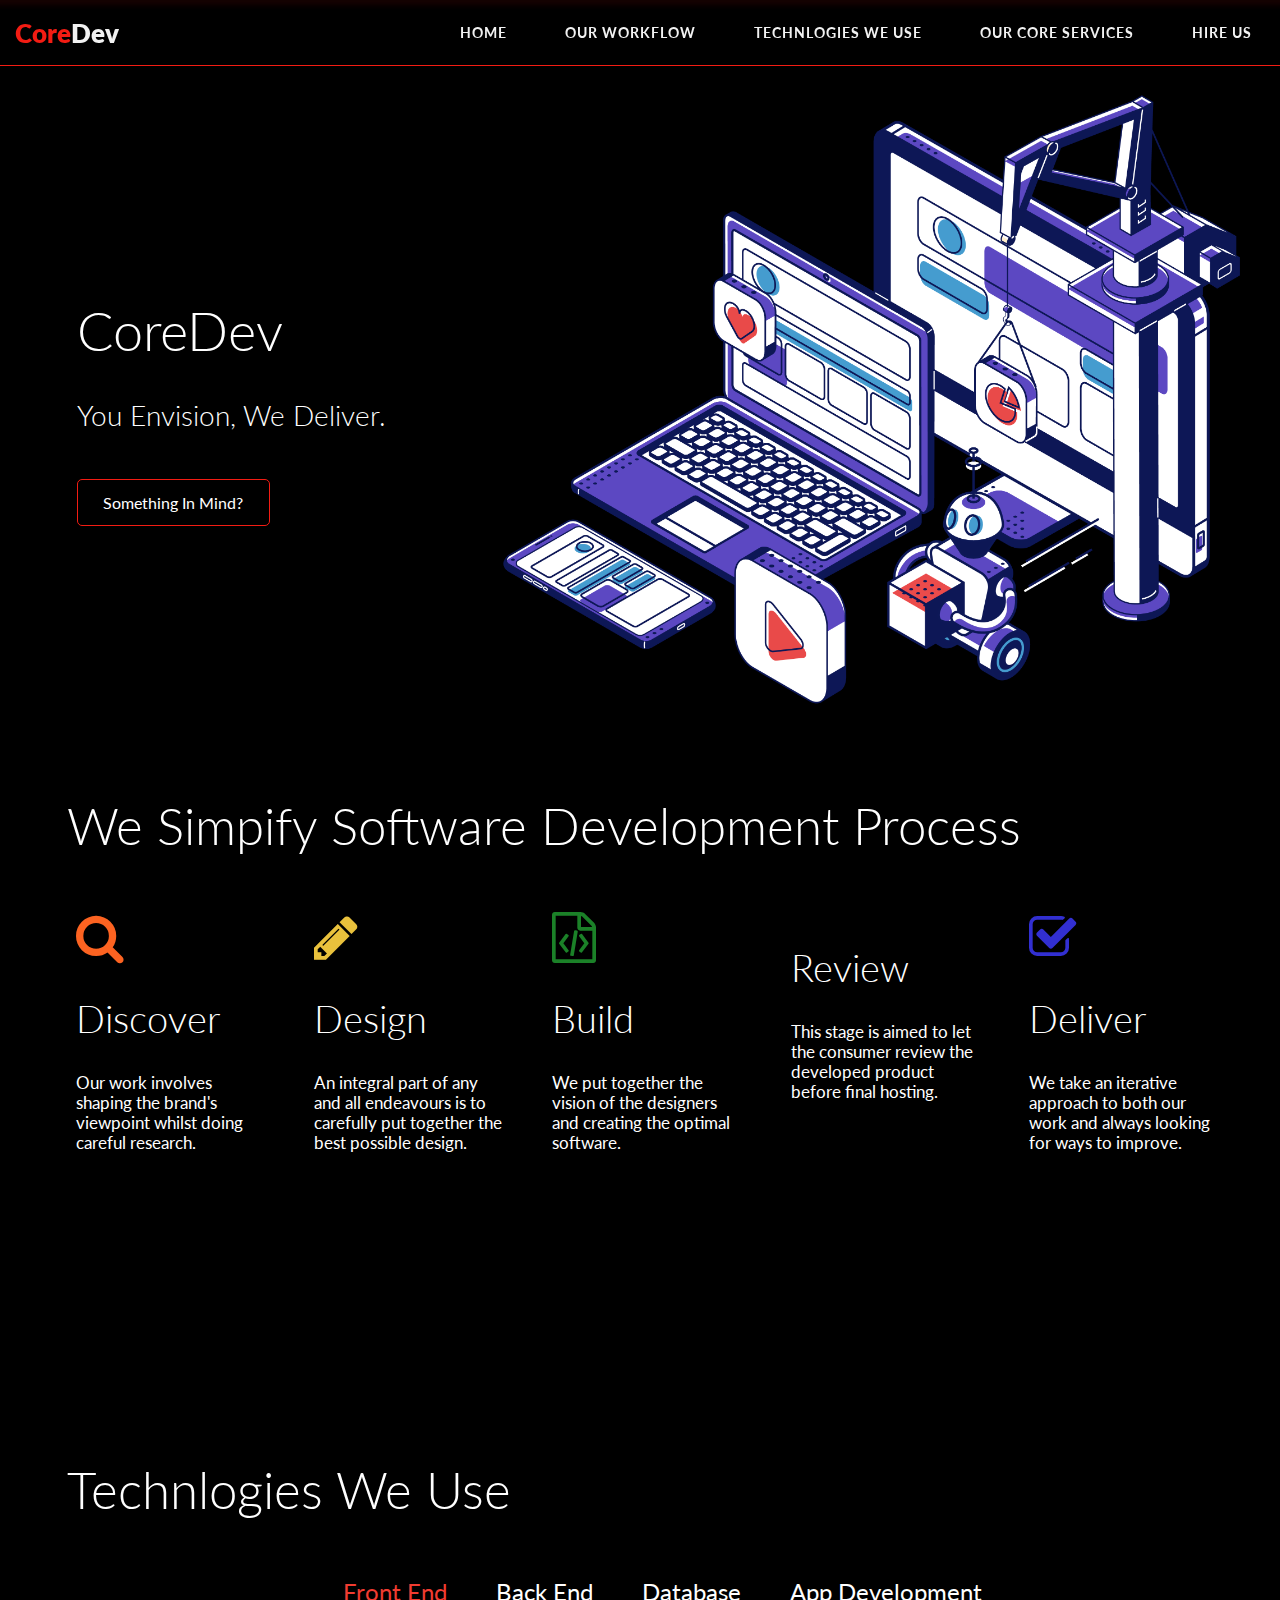
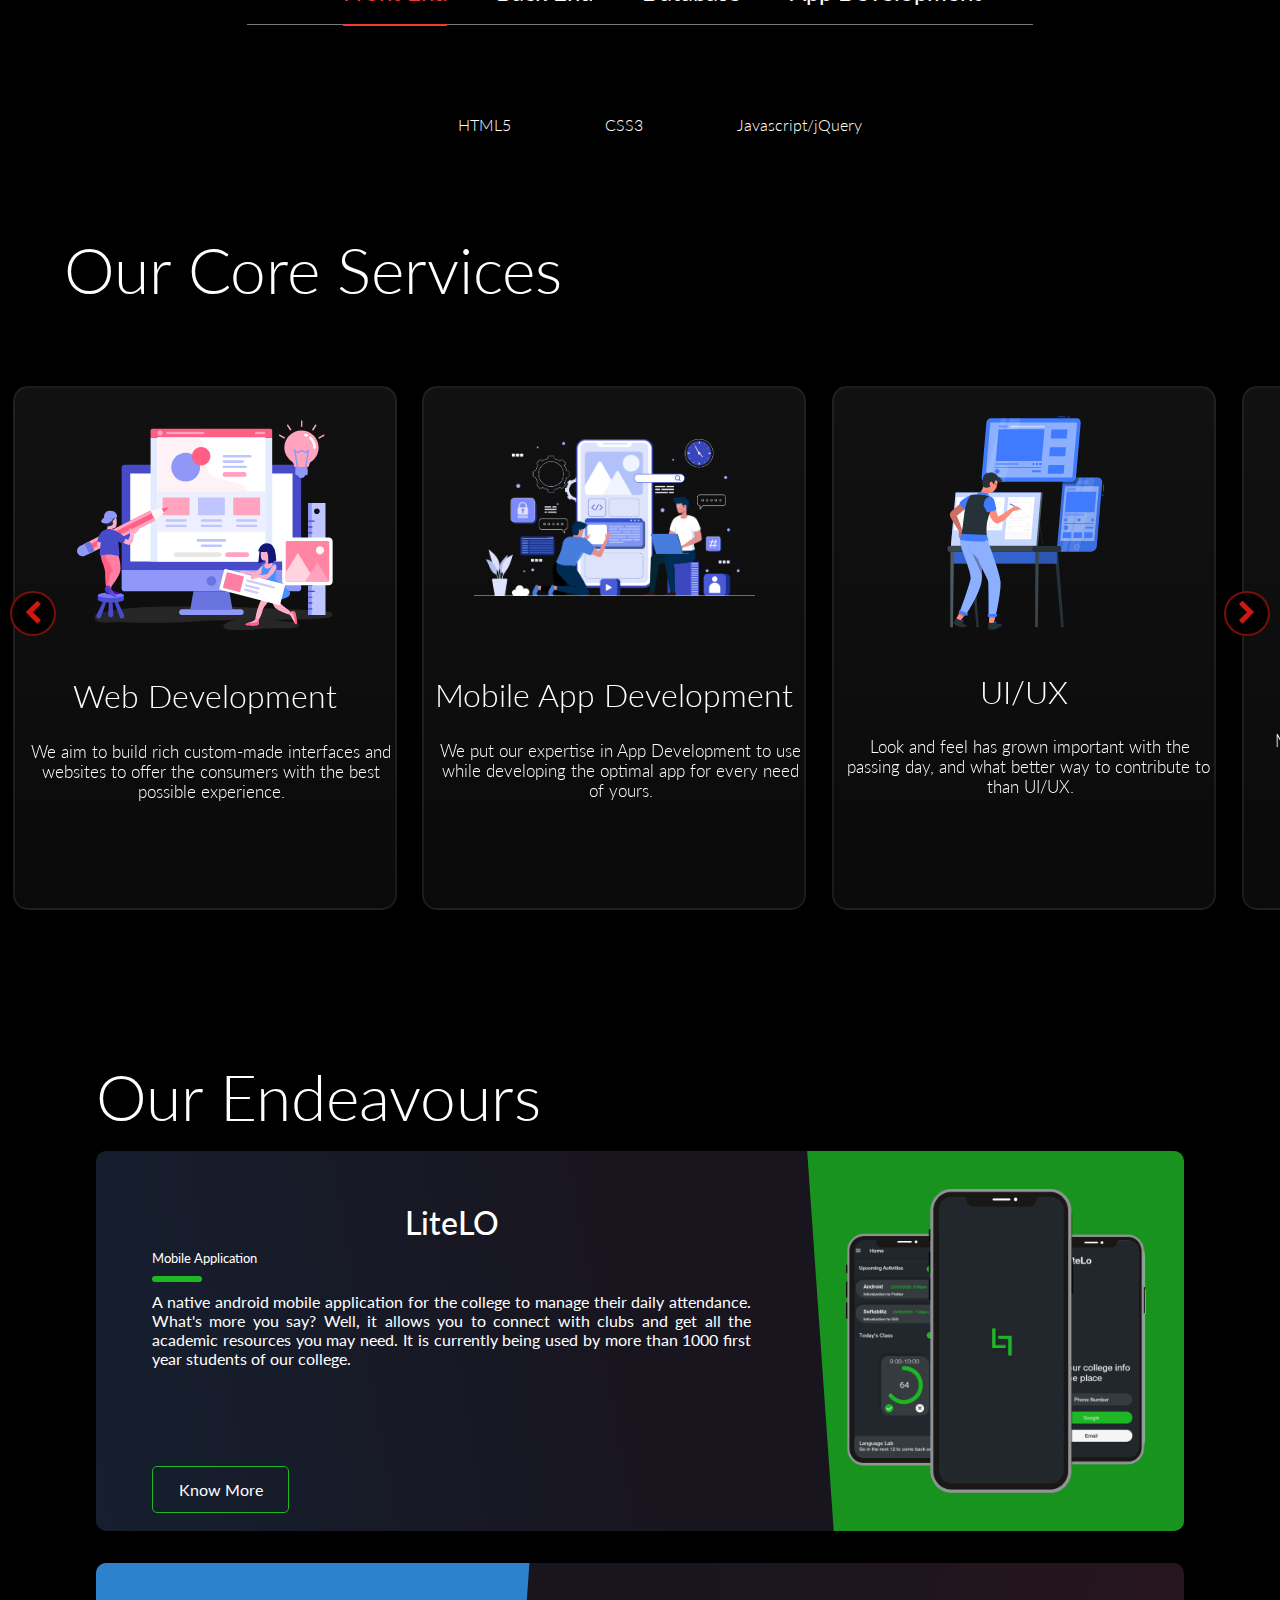
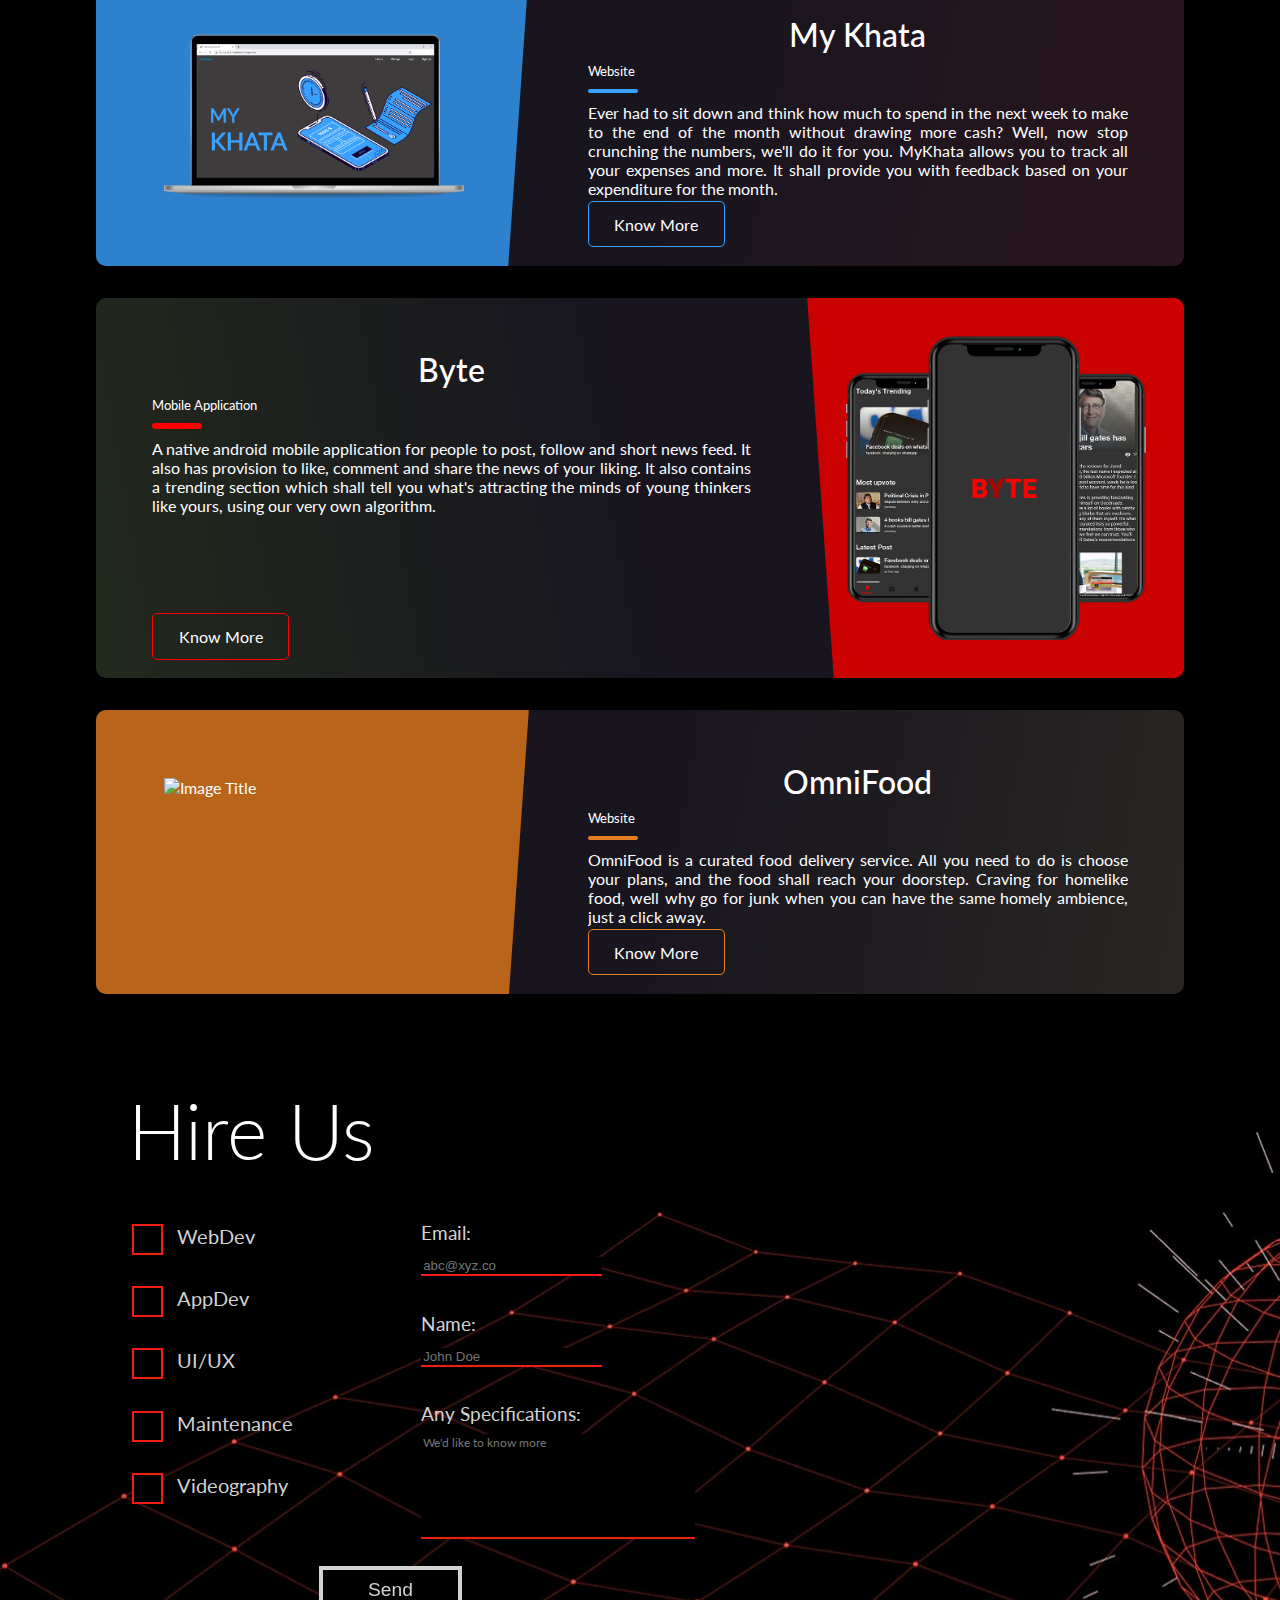
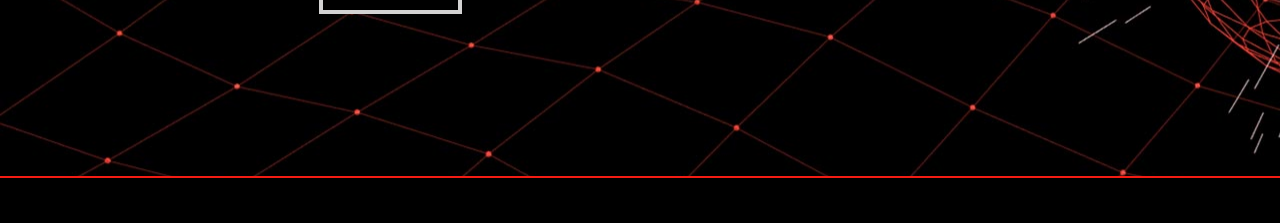
==== views/index.html @ 120b5bc4 "Additional changes" ====
<!DOCTYPE html>
<html>
        <head>
            <meta name="viewport" content="width=device-width, initial-scale=1">
            <link rel="stylesheet" type="text/css" href="style.css">
            <link href="https://fonts.googleapis.com/css2?family=Lato:ital,wght@0,100;0,300;0,400;0,600;1,300&display=swap" rel="stylesheet">
            <link rel="stylesheet" type="text/css" href="https://cdnjs.cloudflare.com/ajax/libs/fontawesome/4.7.0/css/font-awesome.min.css">
            <link rel="stylesheet" href="http://code.ionicframework.com/ionicons/2.0.1/css/ionicons.min.css">
            <script src="https://use.fontawesome.com/65a05ff4b6.js"></script>
            <script src="https://ajax.googleapis.com/ajax/libs/jquery/2.2.4/jquery.min.js"></script>
            <script src="https://cdnjs.cloudflare.com/ajax/libs/waypoints/2.0.5/waypoints.min.js"></script>
            <link rel="stylesheet" type="text/css" href="https://cdnjs.cloudflare.com/ajax/libs/font-awesome/4.7.0/css/font-awesome.min.css">
            <script src='https://kit.fontawesome.com/a076d05399.js'></script>

            <link href="css/custom.css" rel="stylesheet">

            <!-- Font Awesome -->
            <link href="https://maxcdn.bootstrapcdn.com/font-awesome/4.7.0/css/font-awesome.min.css" rel="stylesheet">
            

            <title>
                COREDEV
            </title>
            <script>
                $(document).ready(function(){
                    $("#back").hide();
                    $("#data").hide();
                    $("#app").hide();
                });
            </script>
        </head>
    <!--1. Technologies-Shinjon
        2. We Simplify..-Akash
        3. Offer-Akshat
        4. Navbar-Akshat & Shinjon
    -->
    <body>
            </style>
            </head>
            <body>
        




            <link rel="stylesheet" type="text/css" href="n.css">
            <style type="text/css">
                .site-navbar ul li a{
                    color: #f2f2f2;
                    /*background: #FFF;*/
                    padding: 12px 17px;
                    margin: 12px;
                    /*font-family: 'OpenSansBold', sans-serif;*/
                    /* border: 3px solid #31302B; */
                    font-size: 14px;
                    font-weight: bold;
                    letter-spacing: 1px;
                    text-transform: uppercase;
                    /* border-radius: 2px; */
                    display: inline-block;
                    text-align: center;
                    cursor: pointer;
                    /* box-shadow: inset 0 0 0 0 #31302B; */
                    -webkit-transition: all ease 0.8s;
                    -moz-transition: all ease 0.8s;
                    transition: all ease 0.8s;
                }
                /*.site-navbar ul li a:hover {
                    box-shadow: inset 208px 0 0 0 #F31C13;
                    color: black;
                }
                .site-navbar ul li a:active {
                    background: #F31C13;
                    color: black;
                }*/

                a.left
                {
                    position: relative;
                }

                a.left:before {
                  content: "";
                  position: absolute;
                  width: 0;
                  height: 3px;
                  bottom: 0;
                  left: 0;
                  background-color: #F31C13;
                  visibility: hidden;
                  transition: all 0.5s ease-in-out;
                }


                a.left:hover:before {
                  visibility: visible;
                  width: 100%;
                }
                @media screen and (max-width: 900px) {
                    .site-navbar ul li:hover {
                    background-color: #F31C13 !important;
                  }
                        }
            </style>    




            <header class="header-area">
              <!-- site-navbar start -->
              <div class="navbar-area">
                <div class="container2">
                  <nav class="site-navbar">
                    <!-- site logo -->
                    <a href="#home" class="site-logo"><span style="color: #F31C13;">Core</span><span style="color: #f2f2f2;">Dev</span></a>

                    <!-- site menu/nav -->
                    <ul>
                      <li><a href="#header" class="left" >Home</a></li>
                      <li><a href="#SDP" class="left">Our Workflow</a></li>
                      <li><a href="#tech" class="left">Technlogies We Use</a></li>
                      <li><a href="#services" class="left">Our Core Services</a></li>
                      <li><a href="#hireus" class="left" style="margin-right: 2vw;">Hire Us</a></li>
                    </ul>

                    <!-- nav-toggler for mobile version only -->
                    <button class="nav-toggler" >
                      <span></span>
                    </button>
                  </nav>
                </div>
              </div><!-- navbar-area end -->

              
            </header>
            <script type="text/javascript">
                // define all UI variable
                const navToggler = document.querySelector('.nav-toggler');
                const navMenu = document.querySelector('.site-navbar ul');
                const navLinks = document.querySelectorAll('.site-navbar a');

                // load all event listners
                allEventListners();

                // functions of all event listners
                function allEventListners() {
                  // toggler icon click event
                  navToggler.addEventListener('click', togglerClick);
                  // nav links click event
                  navLinks.forEach( elem => elem.addEventListener('click', navLinkClick));
                }

                // togglerClick function
                function togglerClick() {
                  navToggler.classList.toggle('toggler-open');
                  navMenu.classList.toggle('open');
                }

                // navLinkClick function
                function navLinkClick() {
                  if(navMenu.classList.contains('open')) {
                    navToggler.click();
                  }
                }
            </script>















        <div class="header" style="padding-top:6.2vh;" id="header">
                <img src="LandingPage.png" style="padding: 2vw;">
                <div class="box">
                    <h1 style="text-align: left; margin-left: 6vw; ">CoreDev</h1>
                    <h2 style="text-align: left; margin-left: 6vw; ">You Envision, We Deliver.</h2><br><br>
                    <a href="#hireus" class="button">Something In Mind?</a>
                </div>
         </div>
         
         <style>
            .header h1{
                font-size: 4.2vw;
            }
            .header h2{
                font-size: 2.2vw;
            }
             @media screen and (max-width: 660px){
                 .header .button{
                     font-size: 90%;
                     font-weight: 300;
                 }
                 .header .box h1{
                    font-size: 10vw;
                    margin-top: 0vw;
                  }
                  .header .box h2{
                    font-size: 5vw;
                  }
             }
             @media screen and (max-width: 450px){
                 .header .button{
                     display:block;
                     width:20%;
                 }
             }
            .header .button{
                text-decoration: none;
                color:#fff;
                padding:1vw 2vw;
                border:1px solid #F31C13;
                border-radius: 5px;
                margin:5vw 1vw 0vw 6vw ;
                background: linear-gradient(to right, #F31C13, #F31C13);
                background-repeat: no-repeat;
                background-size: 0 100%;
                transition: background-size 1s 0s;
             }
            .button:hover{
                background-size: 100% 100%;
            }
            .header{
                margin-bottom: 10vh;
                /*height: 100vh;    */
            }
            .header img{
                height:auto;
                width:60%;
                float:right;
            }
            .header h2{
                color:white;
                font-weight: 300;
                /*font-size:200%;*/
            }
            .box{
                padding-top: 16%;
            }
        </style>
        <div class="SDP" id="SDP" style="margin-top: 22vw;height:70vh">
            <h1 style="padding-bottom: 2.5vh;text-align:left;margin-left: 5.2vw; font-size: 4vw;"> We Simpify Software Development Process</h1>

            <div class="row">
                <div class="column">
                    <i class="fa fa-search" style="color:#fc6321/*#e9c13c*/;"></i>
                    <h2 style="text-align:left;font-weight: 300;">Discover </h2>
                    
                    <p>Our work involves shaping the brand's viewpoint whilst doing careful research.</p> 
                </div>
                <div class="column">
                    <i class="fa fa-pencil" aria-hidden="true" style="color:#e9c13c/*#ec3030*/;"></i>
                    <h2 style="text-align:left;font-weight: 300;">Design </h2>
                    
                    <p>An integral part of any and all endeavours is to carefully put together the best possible design.</p>
                </div>
                <div class="column">
                    <i class="fa fa-file-code-o" aria-hidden="true" style="color:#1b8128/*#1b8128*/;"></i>
                    <h2 style="text-align:left;font-weight: 300;">Build</h2>
                    <p>We put together the vision of the designers and creating the optimal software.</p> 
                </div>
                <div class="column">
                    <i class="fas fa-tools" aria-hidden="true" style="color:#ec3030/*#a9a9a9*/;"></i>
                    <h2 style="text-align:left;font-weight: 300;">Review </h2>
                    
                    <p>This stage is aimed to let the consumer review the developed product before final hosting. </p>
                </div>
                <div class="column">
                    <i class="fa fa-check-square-o" aria-hidden="true" style="color:#322fd1/*#322fd1*/;"></i>
                    <h2 style="text-align:left;font-weight: 300;">Deliver</h2>
                    <p>We take an iterative approach to both our work and always looking for ways to improve.</p>
                </div>
            </div>
        </div>
        
        <div class="tech" id="tech">
            <h1 style="padding-bottom: 2.5vh;text-align:left;margin-left: 5.2vw; font-size: 4vw;"> Technlogies We Use</h1>
            <center>
            <div class="nav-second" id="nav-second">
                <a href="javascript:void(0)" class="btn active" id="btn1">Front End</a>
                <a href="javascript:void(0)" class="btn" id="btn2">Back End</a>
                <a href="javascript:void(0)" class="btn" id="btn3">Database</a>
                <a href="javascript:void(0)" class="btn" id="btn4">App Development</a></center></div>
                <script>
                    var header = document.getElementById("nav-second");
                    /*console.log(header);*/
                    var btns = header.getElementsByClassName("btn");
                    for (var i = 0; i < btns.length; i++) {
                    btns[i].addEventListener("click", function() {
                    var current = document.getElementsByClassName("active");console.log(current);
                    current[0].className = current[0].className.replace(" active", "");
                    this.className += " active";
                    });
                    }
            </script>
            <div class="icons" id="front">
                <center>
                    <ul>
                        <li><i class="ion-social-html5"></i><span>HTML5</span></li>
                        <li><i class="ion-social-css3"></i><span>CSS3</span></li>
                        <li><i class="ion-social-javascript"></i><span>Javascript/jQuery</span></li>
                    </ul>
                
                </center>
            </div>
            <div class="icons" id="back">
                <center>
                    <ul>
                        <li><i class="ion-social-nodejs"></i><span>NodeJS</span></li>
                        <li><img src="expressjs.svg"><span>ExpressJS</span></li>
                        <li><svg xmlns="http://www.w3.org/2000/svg" xmlns:xlink="http://www.w3.org/1999/xlink" width="60px" height="29px" viewBox="0 0 60 29" version="1.1" _ngcontent-c3="" class="svg-convert" src="https://d1i2cp4a5c819e.cloudfront.net/wp-content/uploads/2020/02/ic-technology-php2x.svg" alt="ic-technology-php2x">
                            <!-- Generator: Sketch 61.2 (89653) - https://sketch.com -->
                            
                            <desc>Created with Sketch.</desc>
                            <g id="Page-1" stroke="none" stroke-width="1" fill="none" fill-rule="evenodd">
                                <g id="ic-technology-php" fill="rgb(211, 210, 210)" fill-rule="nonzero">
                                    <path d="M15.0707888,5.86738459 C19.6204058,6.1468901 21.8953764,8.38197799 21.8953764,12.2940989 C21.8953764,19 16.4927265,22.9118022 11.6583327,22.6322967 L6.5404596,22.6322967 L5.40297426,28.5 L0,28.5 L4.54994135,5.86738459 L15.0707888,5.86738459 Z M12.7961424,10.0586923 L9.09955835,10.0586923 L7.67794494,18.4413077 L11.0900766,18.4413077 C13.6491753,18.1618022 15.924146,17.3236044 16.2082741,12.5732857 C16.2082741,10.8968901 14.7866607,10.0586923 12.7961424,10.0586923 L12.7961424,10.0586923 Z M20.8383292,22.6322967 L25.3879462,0 L30.7909204,0 L29.6534351,5.86738459 L34.7716326,5.86738459 C39.3215739,6.1468901 41.0276398,8.38197799 40.4590593,11.1763956 L38.468541,22.6322967 L32.7814387,22.6322967 L34.7719569,12.2940989 C35.056085,10.8968901 35.056085,10.0586923 33.0658911,10.0586923 L28.8004022,10.0586923 L26.2413034,22.6322967 L20.8383292,22.6322967 L20.8383292,22.6322967 Z M53.175088,5.86738459 C57.7250293,6.1468901 60,8.38197799 60,12.2940989 C60,19 54.5970257,22.9118022 49.7629563,22.6322967 L44.6444345,22.6322967 L43.5069491,28.5 L38.1042992,28.5 L42.6539162,5.86738459 L53.175088,5.86738459 Z M50.9004417,10.0586923 L47.2035332,10.0586923 L45.7819198,18.4413077 L49.1943758,18.4413077 C51.7534746,18.1618022 54.0284452,17.3236044 54.3125733,12.5732857 C54.3125733,10.8968901 52.8909599,10.0586923 50.9004417,10.0586923 L50.9004417,10.0586923 Z" id="Shape-Copy"></path>
                                </g>
                            </g>
                        </svg><span>PHP</span></li>
                        <li></li>
                    </ul>
                </center>
            </div>
            <div class="icons" id="data">
                <center>
                    <ul>
                        <li><svg xmlns="http://www.w3.org/2000/svg" xmlns:xlink="http://www.w3.org/1999/xlink" width="18px" height="40px" viewBox="0 0 18 40" version="1.1" _ngcontent-c3="" class="svg-convert" src="https://d1i2cp4a5c819e.cloudfront.net/wp-content/uploads/2020/02/ic-technology-mango-db.svg" alt="ic-technology-mango-db">
                            <!-- Generator: Sketch 51.3 (57544) - http://www.bohemiancoding.com/sketch -->
                            
                            <desc>Created with Sketch.</desc>
                            <defs></defs>
                            <g id="Page-1" stroke="none" stroke-width="1" fill="none" fill-rule="evenodd">
                                <g id="ic-technology-mango-db" fill="rgb(211, 210, 210)" fill-rule="nonzero">
                                    <path d="M17.9245337,17.7397594 C17.7998862,16.1281857 17.4205536,14.5741442 16.8929917,13.0517285 C15.8001366,9.65228362 14.0463131,6.64378838 11.575935,4.05517705 C10.9513502,3.4004542 10.2566932,2.80057196 9.82110085,1.98570107 C9.54552889,1.47026663 9.28309544,0.947766843 9.01459806,0.428295063 L8.84447111,0 C8.81583588,0.0982420725 8.79764409,0.1332324 8.79663344,0.168559172 C8.77473591,1.01539238 8.29433784,1.58970477 7.69603,2.12566238 C7.02327057,2.72890908 6.39700128,3.38363193 5.75051888,4.01581294 C5.08752912,4.88653377 4.42487624,5.75725461 3.76256024,6.62763899 C3.22623926,7.61174195 2.69059204,8.5958449 2.15494482,9.57994785 L1.08028154,12.4790983 L1.04794057,12.524182 C0.456370436,14.4647994 0.164627989,16.4599209 0.0211149611,18.4752292 C-0.0327866458,19.2325679 0.028526432,20.0010093 0.0713108324,20.7623854 C0.132287025,21.8507864 0.321616419,22.920683 0.60561051,23.9737573 C1.63715251,27.799815 3.73055617,30.9735049 6.5923946,33.6697788 C7.12433609,34.1707461 7.67008985,34.6262932 8.2252764,35.1030364 C8.32027799,34.7783666 8.39607712,34.4536967 8.48231969,34.1290268 C8.56856226,33.8057028 8.65581549,33.4840609 8.7140966,33.1597275 C8.6554786,33.4840609 8.58978602,33.8057028 8.52476721,34.1290268 L8.24650016,35.1030364 L8.49512132,35.9444865 L8.72555069,37.2512406 L8.83537522,38.6148541 C8.83436456,38.8917487 8.82324736,39.1693162 8.84009161,39.4458743 C8.84413423,39.5165279 8.9371145,39.5817983 8.9889948,39.6497603 L9.45254861,39.8122634 L9.93564177,40 L9.85276805,38.787787 L9.84906231,37.5940786 L10.0158204,35.7755909 L10.1367621,35.3795946 L10.4827431,34.7672639 C10.9099133,34.4240895 11.3684139,34.112541 11.7575161,33.7306754 C12.4616058,33.0396165 13.1640111,32.3398099 13.7939862,31.5831441 C14.6116062,30.6017327 15.3150221,29.5304904 15.8796415,28.3815291 C16.2576265,27.6130877 16.6133771,26.8291698 16.9078146,26.0260745 C17.1672161,25.3181933 17.3279103,24.5743124 17.5323995,23.8462444 C17.5505913,23.7937589 17.574847,23.7422828 17.5863011,23.688788 C18.0087549,21.7236101 18.0798377,19.7385819 17.9245337,17.7397594 Z M9.97438355,34.3517537 L9.70319109,33.7586004 L9.97438355,34.3517537 L10.3729186,34.6915636 L9.97438355,34.3517537 Z" id="Shape-Copy-10"></path>
                                </g>
                            </g>
                        </svg><span>MongoDB</span></li>
                        <li><svg xmlns="http://www.w3.org/2000/svg" xmlns:xlink="http://www.w3.org/1999/xlink" width="98px" height="51px" viewBox="0 0 98 51" version="1.1" _ngcontent-c3="" class="svg-convert" src="https://d1i2cp4a5c819e.cloudfront.net/wp-content/uploads/2020/02/ic-technology-my-sql2x.svg" alt="ic-technology-my-sql2x">
                            <!-- Generator: Sketch 61.2 (89653) - https://sketch.com -->
                            
                            <desc>Created with Sketch.</desc>
                            <g id="Page-1" stroke="none" stroke-width="1" fill="none" fill-rule="evenodd">
                                <g id="ic-technology-my-sql" fill="rgb(211,210,210)" fill-rule="nonzero">
                                    <path d="M40.4391196,35.6840096 C40.4640652,35.6840096 40.4391196,47.0858356 40.4391196,47.1357269 C40.4640652,49.95514 36.9517174,50.5488465 35.3441087,50.5981835 L25.154087,50.5981835 L25.154087,48.4218139 L25.4500549,48.4224981 C27.1231115,48.4262838 35.3222063,48.4437163 35.3441087,48.4218139 C37.4218043,48.2239117 37.1745652,47.1850639 37.1745652,46.8385965 L37.1745652,45.9976509 L30.3233804,45.9976509 C27.1325543,45.9483139 25.1041957,44.5629987 25.0798043,42.95539 C25.0798043,42.8073791 25.154087,35.7826835 25.0798043,35.7084009 L28.2950217,35.7084009 L28.2950217,42.7330965 C28.2706304,43.1289009 28.4186413,44.0191835 30.1997609,44.0435748 C31.0900435,44.0685204 37.1496196,44.0435748 37.1989565,44.0435748 L37.1989565,35.6840096 L40.4391196,35.6840096 Z M70.416587,31.2314878 C70.713163,31.2314878 70.9853478,31.2314878 71.3068696,31.2813791 C74.002663,31.6522378 75.3879783,32.8396509 75.3879783,34.7937269 L75.3879783,42.4609117 C75.3879783,44.0435748 74.7942717,44.8845204 73.4582935,45.42889 L76.6491196,48.2981943 L72.8895326,48.2981943 L70.3173587,45.9976509 L67.7202391,46.1462161 L64.2827283,46.1462161 C63.6890217,46.1462161 63.0703696,46.0719335 62.3779891,45.8740313 C60.3252391,45.3302161 59.3357283,44.2414769 59.3357283,42.4609117 L59.3357283,34.7937269 C59.3357283,32.8396509 60.6960978,31.6522378 63.416837,31.2813791 C63.6890217,31.2314878 64.0105435,31.2314878 64.2827283,31.2314878 L70.416587,31.2314878 Z M20.8750761,31.2070965 C21.8326504,31.5107559 22.3269113,32.0571975 22.3788737,33.1588403 L22.3834565,33.3590748 L22.3834565,46.0968791 L19.1682391,46.0968791 L19.1682391,33.3341291 L14.1719022,44.4643248 C13.57875,45.7997487 12.7871413,46.2698356 11.2039239,46.2698356 C9.6932001,46.2698356 8.90325101,45.8415126 8.318188,44.6411015 L8.23594565,44.4643248 L3.24016304,33.3341291 L3.24016304,46.0968791 L-1.42096962e-12,46.0968791 L-1.42096962e-12,33.3590748 C-1.42096962e-12,32.1223248 0.494478261,31.5286182 1.53332609,31.2070965 C3.90026196,30.4659889 5.5507938,31.064966 6.30615733,32.6029349 L6.38109783,32.7653682 L11.1301957,43.7226074 L16.0273043,32.7653682 C16.7690217,31.1078682 18.4265217,30.4404335 20.8750761,31.2070965 Z M57.4065978,31.1821509 L57.4065978,33.3341291 L48.1811413,33.3341291 C48.081913,33.3341291 47.9582935,33.3590748 47.8596196,33.3590748 C46.7215435,33.4577487 46.3756304,33.6556509 46.2270652,34.32364 C46.2104348,34.3894226 46.2048913,34.4443646 46.2030435,34.5030844 L46.2021196,34.5958248 L46.2021196,36.0548682 C46.2021196,36.1535422 46.2021196,36.2527704 46.2270652,36.3514443 C46.3673768,37.1692306 46.9264999,37.5677108 48.0926332,37.6094624 L48.3047609,37.61314 L52.2123587,37.61314 C53.1769239,37.61314 54.1664348,37.7617052 54.9824348,38.0832269 C56.4119519,38.622053 57.197664,39.4494471 57.2764106,40.3132395 L57.2829783,40.4574987 L57.2829783,42.8317704 C57.2829783,43.9698465 56.5900435,44.8351835 55.2052826,45.4782269 C54.4484315,45.8344509 53.5110737,46.05058 52.5378839,46.0902436 L52.2123587,46.0968791 L42.9375652,46.0968791 L42.9375652,43.9449009 L51.8415,43.9449009 C51.9651196,43.9449009 52.0643478,43.9199552 52.1879674,43.9199552 C52.8060652,43.8706182 53.2761522,43.7226074 53.548337,43.4748139 C53.8296685,43.2584797 53.9781557,43.0043718 54.0108818,42.7949344 L54.0178696,42.7081509 L54.0178696,40.8283574 C54.0178696,40.6060639 53.943587,40.432553 53.7706304,40.2346509 C53.4491087,39.8637922 53.0283587,39.6908356 51.9900652,39.5916074 C51.890837,39.5672161 51.7672174,39.5672161 51.6435978,39.5672161 L48.3047609,39.5672161 C47.9832391,39.5672161 47.6861087,39.5422704 47.364587,39.5422704 C44.7109609,39.2555802 43.073665,38.0903497 42.9674604,36.6945369 L42.9619565,36.5493465 L42.9619565,34.669553 C42.9619565,33.0126074 43.8029022,32.0729878 45.7320326,31.4543356 C46.3064953,31.2937332 46.9230206,31.1967025 48.0578508,31.1836604 L48.3291522,31.1821509 L57.4065978,31.1821509 Z M80.6315543,31.1821509 L80.6315543,42.3372922 C80.6315543,43.429313 81.2926421,43.906226 83.0302299,43.9426318 L83.2530652,43.9449009 L91.7118587,43.9449009 L91.7118587,46.0968791 L83.3024022,46.0968791 C83.0058261,46.0968791 82.6843043,46.0719335 82.3877283,46.0469878 C79.1495306,45.8072408 77.5162926,44.6370446 77.4202821,42.5369047 L77.4157826,42.3372922 L77.4157826,31.1821509 L80.6315543,31.1821509 Z M94.3089783,43.9449009 L94.3089783,44.3157596 L93.6659348,44.3157596 L93.6659348,46.0968791 L93.1958478,46.0968791 L93.1958478,44.3157596 L92.5528043,44.3157596 L92.5528043,43.9449009 L94.3089783,43.9449009 Z M95.4465,43.9449009 L96.0158152,45.42889 L96.5845761,43.9449009 L97.2276196,43.9449009 L97.2276196,46.0968791 L96.8068696,46.0968791 L96.8068696,44.4643248 L96.7824783,44.4643248 L96.1638261,46.0968791 L95.8423043,46.0968791 L95.2242065,44.4643248 L95.2242065,46.0968791 L94.7790652,46.0968791 L94.7790652,43.9449009 L95.4465,43.9449009 Z M70.0701196,33.3834661 L65.1730109,33.3834661 C63.7383587,33.3834661 62.8231304,34.0021182 62.8231304,34.9666835 L62.8231304,42.2630096 C62.8231304,42.3866291 62.8480761,42.4858574 62.8724674,42.6094769 C63.0703696,43.4997596 63.9113152,43.9942378 65.1730109,43.9942378 L68.1160435,43.9942378 L65.42025,41.5706291 L69.179837,41.5706291 L71.529163,43.6727161 C71.949913,43.4504226 72.2464891,43.1039552 72.3457174,42.6588139 C72.3701087,42.5351943 72.3701087,42.4359661 72.3701087,42.3372922 L72.3701087,34.9666835 C72.3701087,34.8924009 72.3701087,34.7937269 72.3457174,34.6944987 C72.1478152,33.853553 71.3068696,33.3834661 70.0701196,33.3834661 Z M67.3000435,1.5517052 C67.6709022,1.77399868 68.0667065,2.24408564 68.4375652,2.39265086 C69.0562174,2.44198781 69.6743152,2.46637912 70.2929674,2.51627042 C71.4554348,2.7884552 72.5436196,3.01074868 73.4582935,3.5301726 C77.7373043,6.0280639 80.4829891,8.57584651 83.055163,12.7805748 C83.574587,13.6708574 83.8717174,14.6354226 84.291913,15.5999878 C84.9100109,17.03464 85.6029457,18.5186291 86.3202717,19.9039443 C86.6661848,20.5469878 86.8890326,21.2643139 87.3341739,21.8081291 C87.5320761,22.0559226 88.0265543,22.1296509 88.2987391,22.2532704 C89.1396848,22.6740204 90.10425,22.9955422 90.8958587,23.5149661 C92.3055652,24.4052487 93.6908804,25.4690422 94.9520217,26.5572269 C95.3758602,26.8964878 95.6547085,27.3990663 96.0060519,27.8160587 L96.1887717,28.0162704 L96.1887717,28.2391182 L95.0013587,28.5850313 C94.1360217,28.8078791 93.3688043,28.7585422 92.528413,28.9808356 C92.0333804,29.1050096 91.390337,29.3023574 90.8459674,29.37664 C90.8459674,29.4015856 90.870913,29.4015856 90.8958587,29.4259769 C91.2173804,30.3168139 92.9486087,31.0834769 93.7152717,31.6278465 C94.572663,32.2432958 95.3910721,32.9761299 96.0661567,33.7913087 L96.3123913,34.1007922 L97.054663,34.8430639 C97.1730717,35.0408552 97.2283291,35.2861874 97.3345333,35.4905067 L97.4255217,35.6346726 L97.4255217,35.6840096 C97.104,35.56039 96.9060978,35.2632596 96.6588587,35.0653574 C96.1144891,34.669553 95.5701196,34.2244117 95.0013587,33.8784987 C94.0861304,33.2847922 92.9979457,32.9632704 92.0089891,32.3695639 C91.4646196,32.0230965 90.9451957,31.6278465 90.4507174,31.2314878 C89.9806304,30.8855748 89.4612065,30.2175856 89.1396848,29.7231074 C88.9911196,29.4509226 88.9417826,29.1294009 88.7438804,28.9314987 C88.818163,28.4614117 89.3869239,28.4614117 89.7577826,28.3134009 C91.0688152,27.74464 92.57775,27.5711291 94.5562174,27.6204661 C94.5068804,27.1010422 93.2701304,26.4829443 92.8743261,26.2107596 C92.0583261,25.6419987 91.2417717,25.0239009 90.3764348,24.5288682 C89.9312935,24.2566835 89.1640761,24.03439 88.6945435,23.8364878 C88.0265543,23.564303 86.5425652,23.2921182 86.1467609,22.7726943 C85.4294348,21.8081291 84.9100109,20.6212704 84.4155326,19.4338574 C83.8961087,18.27139 83.2281196,17.03464 82.70925,15.8228356 C82.4614565,15.2291291 82.337837,14.7097052 82.0412609,14.1409443 C80.2108043,10.6535422 77.5643478,7.73490086 74.2997935,5.68215086 C73.236,4.98921607 72.048587,4.37111825 70.7381087,3.9753139 C70.1018758,3.78430148 69.3569002,3.8482438 68.6585286,3.76114493 L68.3139457,3.70312912 L67.8194674,3.70312912 C67.3743261,3.57950955 67.002913,3.10997694 66.6320543,2.86218347 C65.8653913,2.34275955 65.0987283,1.99684651 64.2078913,1.60104216 C63.8619783,1.4774226 62.94675,1.1309552 62.6252283,1.37819433 C62.4273261,1.45247694 62.3530435,1.52675955 62.2787609,1.72466173 C62.1058043,2.02123781 62.2787609,2.46637912 62.4023804,2.7385639 C62.7737935,3.5301726 63.2932174,4.00025955 63.76275,4.66769433 C64.1835,5.23700955 64.6779783,5.90444433 64.9995,6.57243347 C65.6430978,7.95719433 65.9147283,9.49107477 66.5084348,10.8758356 C66.7556739,11.3952596 67.0771957,11.9889661 67.423663,12.4341074 C67.6958478,12.8055204 68.1653804,13.1020965 68.3139457,13.5721835 C68.6354674,14.0666617 67.8688043,15.6992161 67.6958478,16.21864 C67.05225,18.2464443 67.2008152,21.0664117 67.9181413,22.8225856 C68.2152717,23.5149661 68.4874565,24.3309661 69.2785109,24.5288682 C69.3278478,24.4795313 69.3034565,24.5044769 69.4021304,24.4545856 C69.5506957,23.1191617 69.6249783,21.8081291 70.0701196,20.74489 C70.3666957,20.0769009 70.8861196,19.6068139 71.2569783,19.038053 C71.529163,19.2115639 71.529163,19.6567052 71.653337,19.9532813 C71.9743043,20.7199443 72.3207717,21.56089 72.7165761,22.327553 C73.5575217,23.9107704 74.47275,25.4440965 75.4866522,26.8294117 C75.8575109,27.32389 76.3525435,27.8682596 76.7976848,28.3134009 C76.93605,28.4517661 77.1063457,28.5425904 77.2449947,28.6874836 L77.3420543,28.8078791 L77.4157826,28.8078791 L77.4157826,28.8572161 C76.6491196,28.6099769 76.1790326,27.8433139 75.6102717,27.3981726 C74.47275,26.5572269 73.1373261,25.27114 72.3950543,24.0587813 C72.1640761,23.6138248 71.9333442,23.1686219 71.7099215,22.7161098 L71.3811522,22.0309769 L71.3811522,21.98164 C71.232587,22.1795422 71.2819239,22.3774443 71.2076413,22.6490748 C70.8861196,23.9107704 71.1333587,25.2955313 70.0207826,25.7656182 C68.7346957,26.2850422 67.8194674,24.9246726 67.423663,24.3065748 C66.1375761,22.2288791 65.8160543,18.7908139 66.6813913,15.9957922 C66.8792935,15.3776943 66.9042391,14.6354226 67.2507065,14.1409443 C67.2008152,13.695803 66.8299565,13.5721835 66.6320543,13.2999987 C66.285587,12.8299117 65.9890109,12.2855422 65.7168261,11.7666726 C65.1974022,10.7522161 64.8514891,9.54041173 64.4307391,8.42728129 C64.2577826,7.98213999 64.232837,7.56194433 64.0349348,7.14119433 C63.7383587,6.49815086 63.2189348,5.85510738 62.7981848,5.28634651 C62.2050326,4.46979216 60.5475326,2.88712912 61.2155217,1.27952042 C62.2543696,-1.29265349 65.890337,0.660868248 67.3000435,1.5517052 Z M69.3278478,6.12729216 C69.5506957,6.32519433 69.8472717,6.4488139 70.0207826,6.69605303 C70.1444022,6.86900955 70.1687935,7.04252042 70.2929674,7.19053129 C70.2929674,7.74731825 70.1726296,8.12359847 69.8959873,8.35533858 L69.7979348,8.42728129 L69.7236522,8.5015639 C69.5506957,8.10575955 69.3527935,7.7099552 69.179837,7.31415086 C68.9820457,7.03742042 68.7207483,6.80787607 68.522815,6.52447573 L68.3882283,6.30024868 L68.3139457,6.30024868 L68.3139457,6.25091173 C68.6354674,6.17662912 68.9325978,6.12729216 69.3278478,6.12729216 Z" id="Combined-Shape"></path>
                                </g>
                            </g>
                        </svg><span>MySQL</span></li>
                        <li><svg xmlns="http://www.w3.org/2000/svg" xmlns:xlink="http://www.w3.org/1999/xlink" width="37px" height="55px" viewBox="0 0 37 55" version="1.1" _ngcontent-c3="" class="svg-convert" src="https://d1i2cp4a5c819e.cloudfront.net/wp-content/uploads/2020/02/ic-technology-firebase2x.svg" alt="ic-technology-firebase2x">
                            <!-- Generator: Sketch 61.2 (89653) - https://sketch.com -->
                            
                            <desc>Created with Sketch.</desc>
                            <g id="Page-1" stroke="none" stroke-width="1" fill="none" fill-rule="evenodd">
                                <g id="ic-technology-firebase" fill="rgb(211,210,210)" fill-rule="nonzero">
                                    <path d="M29.8556491,15.3267359 C30.5038352,14.6772659 31.4353176,15.0519985 31.5822436,15.9578044 L31.5822436,15.9578044 L36.2827345,44.9067917 L19.8238839,54.0855301 C18.7891255,54.662393 17.529556,54.6621077 16.4953681,54.0846742 L16.4953681,54.0846742 L0.185440586,44.9695562 Z M19.0858007,10.5357379 L19.1741287,10.6821286 L23.7442406,19.38457 L18.962869,24.5837535 L0.635918564,42.8425189 L0.137226034,43.0450771 L-1.73194792e-12,43.183159 L14.6231314,15.2396877 L17.2565304,10.5965407 C17.6590612,9.82116723 18.6108512,9.84767944 19.0858007,10.5357379 Z M6.25676537,0.982445559 C6.4297957,-0.118072996 7.75883412,-0.36870308 8.28234716,0.614417319 L8.28234716,0.614417319 L14.578483,12.5218426 L0.407683996,39.4131526 L0.178736196,39.8596365 Z" id="Combined-Shape"></path>
                                </g>
                            </g>
                        </svg><span>FireBase</span></li>
                        <li><i class="fas fa-database"></i><span>SQL+</span></li>
                    </ul>
                </center>
            </div>
            <div class="icons" id="app">
                <center>
                    <ul>
                        <li><svg xmlns="http://www.w3.org/2000/svg" xmlns:xlink="http://www.w3.org/1999/xlink" width="44px" height="48px" viewBox="0 0 44 48" version="1.1" _ngcontent-c3="" class="svg-convert" src="https://d1i2cp4a5c819e.cloudfront.net/wp-content/uploads/2020/02/ic-technology-android2x.svg" alt="ic-technology-android2x">
                            <!-- Generator: Sketch 61.2 (89653) - https://sketch.com -->
                            
                            <desc>Created with Sketch.</desc>
                            <g id="Page-1" stroke="none" stroke-width="1" fill="none" fill-rule="evenodd">
                                <g id="ic-technology-android" fill="rgb(211,210,210)" fill-rule="nonzero">
                                    <path d="M35.5579238,13.7036238 C35.5677476,13.8168104 35.5720188,13.9321008 35.5720188,14.0482328 L35.5720188,14.0482328 L35.5720188,33.5207431 C35.5720188,35.6146949 33.8893809,37.3019745 31.8003388,37.3019745 L31.8003388,37.3019745 L31.651,37.301 L31.6517011,45.0041321 C31.6517011,46.6588021 30.2900437,48 28.6103957,48 C26.9309613,48 25.5693038,46.6588021 25.5693038,45.0041321 L25.569,37.301 L17.93,37.301 L17.9309097,45.0041321 C17.9309097,46.6588021 16.5692523,48 14.8896043,48 C13.2101699,48 11.8485124,46.6588021 11.8485124,45.0041321 L11.848,37.301 L11.6992341,37.3019745 C9.67568141,37.3019745 8.03332922,35.7186996 7.93265834,33.7158391 L7.92776769,33.5207431 L7.92776769,14.0482328 C7.92776769,13.9321008 7.93652364,13.8172312 7.94656095,13.7036238 L7.94656095,13.7036238 Z M3.04130542,15.4365567 C4.72073985,15.4365567 6.08239727,16.777965 6.08239727,18.432635 L6.08239727,31.2849925 C6.08239727,32.9396626 4.72073985,34.2810708 3.04130542,34.2810708 C1.36165742,34.2810708 0,32.9396626 0,31.2852029 L0,18.4328454 C-0.000213559821,16.7781754 1.36144386,15.4365567 3.04130542,15.4365567 Z M40.4589081,15.4365567 C42.1383426,15.4365567 43.5,16.777965 43.5,18.432635 L43.5,31.2849925 C43.5,32.9396626 42.1383426,34.2810708 40.4589081,34.2810708 C38.7792602,34.2810708 37.4176027,32.9396626 37.4176027,31.2852029 L37.4176027,18.4328454 C37.4176027,16.7781754 38.7792602,15.4365567 40.4589081,15.4365567 Z M34.5672226,0.0423334364 C34.7204378,0.129478841 34.7729316,0.322482595 34.6844707,0.473419387 L32.1083311,4.86815089 C34.1651953,6.89640542 35.4233101,9.53479075 35.464171,12.4244892 L8.03540184,12.4244892 C8.07625612,9.53505804 9.33406752,6.89700545 11.3903916,4.86890271 L8.81573827,0.473411509 C8.72728178,0.322472205 8.7797812,0.129469942 8.93299899,0.0423288883 C9.08621679,-0.0448121655 9.28213251,0.0069065347 9.370589,0.157845838 L11.8680872,4.4214895 C14.0308653,2.49735261 16.9526574,1.20350598 20.2215524,0.892922324 L23.2780205,0.892922324 C26.5471208,1.20360708 29.4689208,2.49755482 31.6316518,4.42172276 L34.1296292,0.157837961 C34.2180901,0.00690116897 34.4140073,-0.0448119681 34.5672226,0.0423334364 Z M16.0866071,5.54618934 C15.2176322,5.54850949 14.5152339,6.22804975 14.5175772,7.06432609 L14.5175772,7.06432609 C14.5201458,7.9088074 15.2266017,8.58456075 16.0953631,8.58246181 C16.9645515,8.58014269 17.6669498,7.90039204 17.664394,7.06432609 L17.664394,7.06432609 C17.6618243,6.21942401 16.9553685,5.54388104 16.0866071,5.54618934 Z M27.831543,5.54618934 C26.9625681,5.54850949 26.2601699,6.22804975 26.2625131,7.06432609 L26.2625131,7.06432609 C26.2650817,7.9088074 26.9715376,8.58456075 27.840299,8.58246181 C28.7094875,8.58014269 29.4118857,7.90039204 29.40933,7.06432609 L29.40933,7.06432609 C29.4067603,6.21942401 28.7003044,5.54388104 27.831543,5.54618934 Z" id="Combined-Shape-Copy-5"></path>
                                </g>
                            </g>
                        </svg><span>Android Native</span></li>
                        <li><svg xmlns="http://www.w3.org/2000/svg" xmlns:xlink="http://www.w3.org/1999/xlink" width="41px" height="54px" viewBox="0 0 41 54" version="1.1" _ngcontent-c3="" class="svg-convert" src="https://d1i2cp4a5c819e.cloudfront.net/wp-content/uploads/2020/02/ic-technology-java2x.svg" alt="ic-technology-java2x">
                            <!-- Generator: Sketch 61.2 (89653) - https://sketch.com -->
                            
                            <desc>Created with Sketch.</desc>
                            <g id="Page-1" stroke="none" stroke-width="1" fill="none" fill-rule="evenodd">
                                <g id="ic-technology-java" fill="rgb(211,210,210)" fill-rule="nonzero">
                                    <path d="M40.0913773,48.815136 C39.735587,53.409888 24.7009419,54.376272 14.9130064,53.755488 C8.48003862,53.345088 7.2280225,52.316928 7.2280225,52.316496 C13.3391677,53.31744 23.6461999,53.499312 32.0013935,51.938928 C39.4072322,50.55696 40.0913773,48.815136 40.0913773,48.815136 Z M8.70997411,45.91944 C8.70997411,45.91944 8.02887733,45.872784 6.83608701,46.12896 C5.69207088,46.373904 2.05578056,47.534688 3.99411927,48.371904 C9.38889346,50.699952 28.813216,50.143536 34.9544096,48.298032 C38.1843935,47.326464 36.6475709,46.069344 36.6475709,46.069344 C42.274458,48.588336 24.4213612,53.648352 2.72511927,50.15952 C-5.23117105,48.87864 6.5530225,44.413056 8.70997411,45.91944 Z M14.3904257,43.304976 C18.6982322,43.793136 20.8996031,43.723152 25.6455064,42.833232 C25.6455064,42.833232 26.8957806,43.608672 28.638587,44.280864 C18.1022246,48.7586736 4.82142409,44.1134144 12.6668555,41.7724764 L12.911087,41.702256 C12.911087,41.702256 10.8351354,42.900624 14.3904257,43.304976 Z M11.6098612,35.798976 C11.6098612,35.798976 9.28089346,37.509264 12.8392322,37.874736 C17.4409902,38.346048 21.0742322,38.384496 27.3643612,37.183536 L27.3876594,37.2062414 C27.5342058,37.3465636 28.3624695,38.10384 29.5992644,38.536128 C16.7341999,42.268608 2.40503862,38.829888 11.6098612,35.798976 Z M31.4296031,39.774672 C31.4296031,39.773808 31.5859419,39.633408 31.6334096,39.508128 C41.8328773,34.251984 37.116587,29.200608 33.8247644,29.881008 C33.0199902,30.047328 32.6589741,30.192048 32.6589741,30.192048 C32.6589741,30.192048 32.958587,29.72592 33.5299419,29.525472 C40.0417322,27.255312 45.0489257,36.222768 31.4296031,39.774672 Z M13.9105225,29.681424 L13.8944543,29.685241 C13.4546125,29.7901588 4.18127999,32.0293847 10.4122806,32.85576 C13.1070548,33.213456 18.4765709,33.131376 23.481587,32.714928 C27.5707806,32.37408 31.6743451,31.64616 31.6743451,31.64616 C31.6743451,31.64616 30.2337644,32.259168 29.1903451,32.965056 C19.1559257,35.583408 -0.223977504,34.363872 5.35587733,31.6872 C10.0730386,29.423952 13.9105225,29.681424 13.9105225,29.681424 Z M32.2940386,11.014704 C20.4392967,17.83512 22.6289096,19.812384 25.4852483,23.793264 C28.5423451,28.064016 21.8842322,31.472928 21.8842322,31.472928 C21.8842322,31.472928 25.196087,28.779408 22.5722967,25.783488 C13.6853773,15.624144 32.2940386,11.015136 32.2940386,11.014704 Z M25.4852483,9.05941988e-14 L25.504221,0.0198988502 C25.9064051,0.448688524 30.6968007,5.94686932 20.1274902,14.222736 C11.3019741,21.137328 18.1151193,25.078896 20.1244419,29.584224 C14.9722322,24.973488 11.1931031,20.913984 13.7280548,17.136144 C17.4505709,11.591856 27.7632644,8.902656 25.4852483,9.05941988e-14 Z" id="Combined-Shape"></path>
                                </g>
                            </g>
                        </svg><span>Java</span></li>
                    </ul>
                </center>
            </div>
        </div>
    <script>
        $(document).ready(function(){
            $("#btn1").click(function(){
                $("#back").hide();
                $("#data").hide();
                $("#app").hide();
                $("#front").show();
            });
            $("#btn2").click(function(){
                $("#back").show();
                $("#front").hide();
                $("#app").hide();
                $("#data").hide();
            });
            $("#btn3").click(function(){
                $("#data").show();
                $("#front").hide();
                $("#back").hide();
                $("#app").hide();
            });
            $("#btn4").click(function(){
                $("#app").show();
                $("#front").hide();
                $("#back").hide();
                $("#data").hide();
            });
        })
    </script>
<!--
        <div class="tech-slideshow" >
            <div class="mover-1"></div>
             <div class="mover-2"></div> -->
        </div>
        <br>
        <br>
<!--
        <div class="tech-slideshow-reverse">
            <div class="mover-3"></div>
             <div class="mover-4"></div> -->
        </div>


       



        
        <div id="particles-js"></div> 


        <!-- Akshat -->
        <div class="services" id="services" style="margin-bottom: 15vh;">
            
            <!-- <div class="container"> -->
                <h1 style="padding-bottom: 2.5vh;text-align:left;z-index: 1;padding-left: 5vw;">Our Core Services</h1>
                <!--<div id="particles-js"></div> -->
                <div id="exampleSlider">
                   <div class="MS-content">
                       <div class="item">
                          <div class="card">
                              <img src="services-web-development.svg" >
                              <h2>Web Development</h2>
                              <p style="margin-left: 1vw;">We aim to build rich custom-made interfaces and <br>websites to offer the consumers with the best <br>possible experience.</p>                         
                            </div>
                       </div>
                       <div class="item">
                          <div class="card">
                            <img src="App.png" style="margin-top: 4vw; width: 22vw;">
                            <h2 style="margin-top: 6.2vw;">Mobile App Development</h2>
                            <p>We put our expertise in App Development to use <br>while developing the optimal app for every need <br>of yours.</p>
                          </div>
                       </div>
                       <div class="item">
                          <div class="card">
                              <img src="UI-UX.svg" style="margin-top: 0vw;">
                            <h2 style="margin-top: 2.2vw;">UI/UX</h2>
                            <p>Look and feel has grown important with the <br>passing day, and what better way to contribute to it <br>than UI/UX.</p>
                          </div>
                       </div>
                       <div class="item">
                          <div class="card">
                            <img src="Maintain.png">
                            <h2 style="margin-top: 4.5vw;">Maintenance</h2>
                            <p>Maintaining a web application is as important <br>as building one. <br>And we are here for that too.</p>
                          </div>
                       </div>
                       <div class="item">
                          <div class="card">
                              <img src="video.png" align="center" style="margin-top: 1.5vw; width: 23vw;margin-bottom:2vw;" >
                            <h2 style="margin-top: 6vw;">Videography</h2>
                            <p>Marketing and advertising has also become our<br> niche as we grow day by day in the vivid world<br> of videography. </p>
                          </div>
                       </div>
                       <style>
                           /*LOL*/
                            @media (max-width: 992px) {
                                  .card h2{
                                     font-size: 2.8vw !important;
                                 }
                                 .card p{
                                     font-size: 1.8vw !important;
                                 }
                                 .card img{
                                    width: 25vw;
                                 }
                             }
                             @media (max-width: 767px) {
                                  .card h2{
                                     font-size: 3.2vw !important;
                                 }
                                 .card p{
                                     font-size: 2.2vw !important;
                                 }
                                 .card img{
                                    width: 25vw;
                                 }
                             }
                             @media screen and (max-width: 600px){
                                 .card h2{
                                     font-size: 3.5vw !important;
                                 }
                                 .card p{
                                     font-size: 2.5vw !important;
                                 }
                                 .card img{
                                    width: 25vw;
                                 }
                             }
                             
                           .card h2{
                               font-weight: 300;
                               font-size:2.5vw;
                               margin-top: 3.5vw;
                           }
                           .card img{
                                width:20vw;
                                height:auto;
                                /*padding-top:6vh;
                                padding-left:9vh;
                                margin: 0;*/
                                display: block;
                                margin-left: auto;
                                margin-right: auto;
                                margin-top: 2.5vw;
                                /*margin: 0;*/
                           }
                           .card {
                               /*font-size:1.25vw;*/
                               font-weight: 300;
                               text-align: center;
                               overflow-x: hidden;
                               align-items: center;
                           }
                           .card p{
                                font-size: 0.2vw;
                                margin-left: 1vw;
                                /*text-align: justify;*/
                                color: #fff;
                                font-family: lato;
                                /*letter-spacing: 0.5px;*/
                           }
                       </style>
                   </div>
                   <div class="MS-controls">
                       <button class="MS-left"><i class="fa fa-chevron-left" aria-hidden="true" style="color: rgba(243,28,19,0.85);"></i></button>
                       <button class="MS-right"><i class="fa fa-chevron-right" aria-hidden="true" style="color: rgba(243,28,19,0.85);"></i></button>
                   </div>


                
               </div>


                <!-- Include jQuery -->
                <script src="js/jquery-2.2.4.min.js"></script>

                <!-- Include Multislider -->
                <script src="js/multislider.min.js"></script>

                <!-- Initialize element with Multislider -->
                <script>
                    $('#exampleSlider').multislider({
                        interval: 4000,
                        slideAll: false,
                        duration: 1000
                    });
                </script>
            </div>

            <style>
                
            </style>
           

        </div>








        <!-- particles.js container --> 
        
        
        <!-- <div id="particles-js"></div>  -->
        
             <script src="http://cdn.jsdelivr.net/particles.js/2.0.0/particles.min.js"></script> 
              <script src="http://threejs.org/examples/js/libs/stats.min.js"></script>
              <script>particlesJS("particles-js", {"particles":{"number":{"value":60,"density":{"enable":true,"value_area":800}},"color":{"value":"#F13C31"},"shape":{"type":"circle","stroke":{"width":0,"color":"#000000"},"polygon":{"nb_sides":5},"image":{"src":"img/github.svg","width":100,"height":100}},"opacity":{"value":1,"random":true,"anim":{"enable":true,"speed":1,"opacity_min":0,"sync":false}},"size":{"value":13,"random":true,"anim":{"enable":false,"speed":4,"size_min":0.3,"sync":false}},"line_linked":{"enable":false,"distance":150,"color":"#ffffff","opacity":0.4,"width":1},"move":{"enable":true,"speed":1,"direction":"none","random":true,"straight":false,"out_mode":"out","bounce":false,"attract":{"enable":false,"rotateX":600,"rotateY":600}}},"interactivity":{"detect_on":"canvas","events":{"onhover":{"enable":true,"mode":"bubble"},"onclick":{"enable":true,"mode":"repulse"},"resize":true},"modes":{"grab":{"distance":400,"line_linked":{"opacity":1}},"bubble":{"distance":250,"size":0,"duration":2,"opacity":0,"speed":3},"repulse":{"distance":400,"duration":0.4},"push":{"particles_nb":4},"remove":{"particles_nb":2}}},"retina_detect":true});var count_particles, stats, update; stats = new Stats; stats.setMode(0); stats.domElement.style.position = 'absolute'; stats.domElement.style.left = '0px'; stats.domElement.style.top = '0px';stats.domElement.style.display = 'none'; document.body.appendChild(stats.domElement); count_particles = document.querySelector('.js-count-particles'); update = function() { stats.begin(); stats.end(); if (window.pJSDom[0].pJS.particles && window.pJSDom[0].pJS.particles.array) { count_particles.innerText = window.pJSDom[0].pJS.particles.array.length; } requestAnimationFrame(update); }; requestAnimationFrame(update);;</script>

    

  
    <style>
        @import url("https://fonts.googleapis.com/css2?family=Baloo+2&display=swap");
 a, a:hover {
	 text-decoration: none;
	 transition: color 0.3s ease-in-out;
}
 .Wcontainer {
	 margin-top: 2rem;
     font-family: 'Lato';
}
 #pageHeaderTitle {
	 margin: 1rem 0;
	 font-size: 400%;
     text-align: left;
     font-weight: 300;
     color:#fff;
     
}
/* Cards */
 .postcard {
	 flex-wrap: wrap;
	 display: flex;
	 background-color: #18151f;
	 box-shadow: 0 4px 21px -12px rgba(0, 0, 0, 0.66);
	 border-radius: 10px;
	 margin: 0 0 2rem 0;
	 overflow: hidden;
	 position: relative;
	 color: #fff;
}
 .postcard a {
	 color: inherit;
}
 .postcard h1, .postcard .h1 {
	 margin-bottom: 0.5rem;
	 font-weight: 500;
	 line-height: 1.2;
}
 .postcard .small {
	 font-size: 80%;
}
 .postcard .postcard__title {
	 font-size: 1.75rem;
}
 .postcard .postcard__img {
	 max-height: 180px;
	 width: 100%;
     padding: 2vw;
	 object-fit: cover;
	 position: relative;
     background-image: linear-gradient(rgba(0,0,0,0.2),rgba(0,0,0,0.2));
}
 .postcard .postcard__img_link {
	 display: contents;
}
 .postcard .postcard__bar {
	 width: 50px;
	 height: 10px;
	 margin: 10px 0;
	 border-radius: 5px;
	 background-color: #424242;
	 transition: width 0.2s ease;
}
 .postcard .postcard__text {
	 padding: 1.5rem;
	 position: relative;
	 display: flex;
	 flex-direction: column;
}
 .postcard .postcard__preview-txt {
     margin-bottom: 2%;
	 overflow: hidden;
	 text-overflow: ellipsis;
	 text-align: justify;
	 height: 100%;
}
 /* .postcard .postcard__tagbox {
	 display: flex;
	 flex-flow: row wrap;
	 font-size: 14px;
	 margin: 20px 0 0 0;
	 padding: 0;
	 justify-content: center;
} */
/* .postcard .postcard_tagbox .tag_item {
	 display: inline-block;
	 background: rgba(83, 83, 83, 0.4);
	 border-radius: 3px;
	 padding: 2.5px 10px;
	 margin: 0 5px 5px 0;
	 cursor: default;
	 user-select: none;
	 transition: background-color 0.3s;
}*/
.postcard__tagbox{
    padding:0;
    margin:0;
}
 .postcard .postcard_tagbox .tag_item:hover {
	 background: rgba(83, 83, 83, 0.8);
}
 .postcard:before {
	 content: "";
	 position: absolute;
	 top: 0;
	 right: 0;
	 bottom: 0;
	 left: 0;
	 background-image: linear-gradient(-70deg, #424242, transparent 50%);
	 opacity: 1;
	 border-radius: 10px;
}
 .postcard:hover .postcard__bar {
	 width: 100px;
}
 @media screen and (min-width: 769px) {
	 .postcard {
		 flex-wrap: inherit;
	}
	 .postcard .postcard__title {
		 font-size: 2rem;
	}
	 /* .postcard .postcard__tagbox {
		 justify-content: start;
	} */
	 .postcard .postcard__img {
		 max-width: 300px;
		 max-height: 100%;
		 transition: transform 0.3s ease;
         
	}
	 .postcard .postcard__text {
		 padding: 2rem;
		 width: 100%;
	}
	 .postcard .media.postcard__text:before {
		 content: "";
		 position: absolute;
		 display: block;
		 background: #18151f;
		 top: -20%;
		 height: 130%;
		 width: 55px;
	}
	 .postcard:hover .postcard__img {
		 transform: scale(1.1);
	}
	 .postcard:nth-child(2n+1) {
		 flex-direction: row;
	}
	 .postcard:nth-child(2n+0) {
		 flex-direction: row-reverse;
	}
	 .postcard:nth-child(2n+1) .postcard__text::before {
		 left: -12px !important;
		 transform: rotate(4deg);
	}
	 .postcard:nth-child(2n+0) .postcard__text::before {
		 right: -12px !important;
		 transform: rotate(-4deg);
	}
}
 @media screen and (min-width: 1024px) {
	 .postcard .postcard__text {
		 padding: 2rem 3.5rem;
	}
	 .postcard .postcard__text:before {
		 content: "";
		 position: absolute;
		 display: block;
		 background: #18151f;
		 top: -20%;
		 height: 130%;
		 width: 55px;
	}
}

@media screen and (max-width:990px){
    .postcard__img{
        display: none;
    }
}
/* COLORS */
 /* .postcard .postcard__tagbox .green.play:hover {
	 background: #fe0000;
	 color: black;
} */
 .green .postcard__title:hover {
	 color: #fe0000;
}
 .green .postcard__bar {
	 background-color: #fe0000;
}
 .green::before {
	 background-image: linear-gradient(-30deg, rgba(221, 9, 9, 0.1), transparent 50%);
}
 .green:nth-child(2n)::before {
	 background-image: linear-gradient(30deg, rgba(221, 9, 9, 0.1), transparent 50%);
}
 /* .postcard .postcard__tagbox .blue.play:hover {
	 background: #1eb824;
} */
 .blue .postcard__title:hover {
	 color: #1eb824;
}
 .blue .postcard__bar {
	 background-color: #1eb824;
}
 .blue::before {
	 background-image: linear-gradient(-30deg, rgba(0, 189, 72, 0.1), transparent 50%);
}
 .blue:nth-child(2n)::before {
	 background-image: linear-gradient(30deg, rgba(0, 189, 72, 0.1), transparent 50%);
}
 /* .postcard .postcard__tagbox .red.play:hover {
	 background: #39a1ff;
} */
 .red .postcard__title:hover {
	 color: #39a1ff;
}
 .red .postcard__bar {
	 background-color: #39a1ff;
}
 .red::before {
	 background-image: linear-gradient(-30deg, rgba(11, 118, 189, 0.1), transparent 50%);
}
 .red:nth-child(2n)::before {
	 background-image: linear-gradient(30deg, rgba(11, 118, 189, 0.1), transparent 50%);
}
 .postcard .postcard__tagbox .yellow.play:hover {
	 background: #e67e22;;
	 color: black;
}
 .yellow .postcard__title:hover {
	 color:#e67e22;;
}
 .yellow .postcard__bar {
	 background-color:#e67e22;;
}
 .yellow::before {
	 background-image: linear-gradient(-30deg, rgba(189, 139, 73, 0.1), transparent 50%);
}
 .yellow:nth-child(2n)::before {
	 background-image: linear-gradient(30deg, rgba(189, 139, 73, 0.1), transparent 50%);
}
 @media screen and (min-width: 769px) {
	 .green::before {
		 background-image: linear-gradient(-80deg, rgba(121, 221, 9, 0.1), transparent 50%);
	}
	 .green:nth-child(2n)::before {
		 background-image: linear-gradient(80deg, rgba(121, 221, 9, 0.1), transparent 50%);
	}
	 .blue::before {
		 background-image: linear-gradient(-80deg, rgba(0, 118, 189, 0.1), transparent 50%);
	}
	 .blue:nth-child(2n)::before {
		 background-image: linear-gradient(80deg, rgba(0, 118, 189, 0.1), transparent 50%);
	}
	 .red::before {
		 background-image: linear-gradient(-80deg, rgba(189, 21, 11, 0.1), transparent 50%);
	}
	 .red:nth-child(2n)::before {
		 background-image: linear-gradient(80deg, rgba(189, 21, 11, 0.1), transparent 50%);
	}
	 .yellow::before {
		 background-image: linear-gradient(-80deg, rgba(189, 187, 73, 0.1), transparent 50%);
	}
	 .yellow:nth-child(2n)::before {
		 background-image: linear-gradient(80deg, rgba(189, 187, 73, 0.1), transparent 50%);
	}
    @media screen and (max-width:987px) {
        .green img,.blue img{
            height:auto;
        }
    }
}
 
    </style>
    
    <main class="Wcontainer" style="position: relative;margin-top: 2vh; width: 85%; padding-left: 7.5%;" >
        <div class="h1 text-center" id="pageHeaderTitle">Our Endeavours</div>
    
        <article class="postcard blue">
            <a class="postcard__img_link" href="#">
                <img class="postcard__img" src="LITELO (1).png" alt="Image Title" style="background-color:#1eb824; padding: 3vw;"/>
            </a>
            <div class="postcard__text">
                <h1 class="postcard__title blue"><a href="https://play.google.com/store/apps/details?id=com.dev334.litelo" target="_blank">LiteLO</a></h1>
                <div class="postcard__subtitle small">
                    
                        Mobile Application
                    
                </div>
                <div class="postcard__bar"></div>
                <div class="postcard__preview-txt">A native android mobile application for the college to manage their daily attendance. What's more you say? Well, it allows you to connect with clubs and get all the academic resources you may need. It is currently being used by more than 1000 first year students of our college.</div>
                <ul class="postcard__tagbox">
                    <a href="https://play.google.com/store/apps/details?id=com.dev334.litelo" target="_blank" class="Wbutton">Know More</a>
                </ul>
            </div>
        </article>
        <article class="postcard red">
            <a class="postcard__img_link" href="#">
                <img class="postcard__img" src="Mykhata.png" alt="Image Title"  style="padding: 5.3vw; background-color: #39a1ff;"/>	
            </a>
            <div class="postcard__text">
                <h1 class="postcard__title red"><a href="http://mykhata.herokuapp.com/" target="_blank">My Khata</a></h1>
                <div class="postcard__subtitle small">
                    Website
                </div>
                <div class="postcard__bar"></div>
                <div class="postcard__preview-txt" style="margin-bottom: 2%;">Ever had to sit down and think how much to spend in the next week to make to the end of the month without drawing more cash? Well, now stop crunching the numbers, we'll do it for you. MyKhata allows you to track all your expenses and more. It shall provide you with feedback based on your expenditure for the month.</div>
                <ul class="postcard__tagbox">
                    <a href="http://mykhata.herokuapp.com/"  target="_blank" class="Wbutton2">Know More</a>
                </ul>
            </div>
        </article>
        <article class="postcard green">
            <a class="postcard__img_link" href="#">
                <img class="postcard__img" src="Byte.png" alt="Image Title" style="background-color: #fe0000; padding: 3vw;" />
            </a>
            <div class="postcard__text">
                <h1 class="postcard__title green"><a href="https://github.com/oneon334/Byte" target="_blank">Byte</a></h1>
                <div class="postcard__subtitle small">
                    Mobile Application
                </div>
                <div class="postcard__bar"></div>
                <div class="postcard__preview-txt">A native android mobile application for people to post, follow and short news feed. It also has provision to like, comment and share the news of your liking. It also contains a trending section which shall tell you what's attracting the minds of young thinkers like yours, using our very own algorithm.</div>
                <ul class="postcard__tagbox">
                    <a href="https://github.com/oneon334/Byte" target="_blank" class="Wbutton3">Know More</a>
                </ul>
            </div>
        </article>
        <article class="postcard yellow">
            <a class="postcard__img_link" href="#">
                <img class="postcard__img" src="OmniFood.png" alt="Image Title" style="padding: 5.3vw;; background-color:#e67e22;"/>
            </a>
            <div class="postcard__text">
                <h1 class="postcard__title yellow"><a href="https://github.com/shinjondas/WebTech_Project" target="_blank">OmniFood</a></h1>
                <div class="postcard__subtitle small">
                    Website
                </div>
                <div class="postcard__bar"></div>
                <div class="postcard__preview-txt">OmniFood is a curated food delivery service. All you need to do is choose your plans, and the food shall reach your doorstep. Craving for homelike food, well why go for junk when you can have the same homely ambience, just a click away.</div>
                <ul class="postcard__tagbox">
                    <a href="https://github.com/shinjondas/WebTech_Project" target="_blank" class="Wbutton4">Know More</a>
                </ul>
            </div>
        </article>
    </main>



        
        <div class="hireus " id="hireus" style="margin-top:10vh;padding-bottom:18vh;background-image: url(globe-bg-img-darkv1.5e7ab89de2b9d2937905.jpg);width:96%;z-index:1;">
            <h1 style="padding-bottom: 2.5vh;text-align:left;padding-left:8.5vh;margin:0;">Hire Us</h1>
           <div class="hireform" >
            <form
            action="https://formspree.io/f/xeqpdkkl"
            method="POST" style="width:50%" >
            <div class="checkers">
                <label class="contain" style="margin-top:2vw">WebDev
                    <input type="checkbox" value="WebDev" name="field[]">
                    <span class="checkmark"></span>
                  </label>

                  <label class="contain">AppDev
                    <input type="checkbox" value="AppDev" name="field[]">
                    <span class="checkmark"></span>
                  </label>

                  <label class="contain">UI/UX
                    <input type="checkbox" value="UI/UX" name="field[]">
                    <span class="checkmark"></span>
                  </label>

                  <label class="contain">Maintenance
                      <input type="checkbox" value="Maintenance" name="field[]">
                      <span class="checkmark"></span>
                    </label>

                    <label class="contain">Videography
                      <input type="checkbox" value="Videography" name="field[]">
                      <span class="checkmark"></span>
                    </label>
              </label>
              
            </div>
            <div class="right" style="padding-top: 5vh;">
                <br>
                    <label class="_email" style="display: block;">
                        Email:<br>
                        <input type="text" name="_replyto" id="email" placeholder="abc@xyz.co"><br><br>
                    </label>
                    <label class="_name" >
                        Name:<br>
                        <input type="text" name="_name" id="name" placeholder="John Doe"><br><br>
                    </label>
                    <label>
                    Any Specifications:<br>
                    <textarea name="message" id="message" placeholder="We'd like to know more"></textarea><br>
                    </label>
                </div>
               
            <br>
            <div class="centerbtn">
                <button type="submit" style="display: block;" class="hvr-shrink">Send</button>
            </div>
            
            </form>
           </div>
            
            </div>
<style>
    .footer {
       left: 0;
       bottom: 0;
       width: 100%;
       background-color:rgba(0, 0, 0, 0.514);
       backdrop-filter: blur(4px);
       border-top: 2px solid #F31C13;
       color: white;
       padding: 1vw 0vw;
    }
    .group{
        display: inline;
        margin-right: 2vw;
        padding-left: 15vw;
    }
    .footer h2,h4{
        font-weight: 400;
        color:#fff;
    }
    .footer i{
        color:#fff;
        padding:0;
        font-size: 200%;
        margin-right:1vw;
        line-height: 120%;
        vertical-align: middle;
        margin-top:-3.5px;
        margin-right:10px;
        padding-left:5vw;
        cursor: pointer;
    }
    .footer i:hover{
        color:#F31C13;
    }
    .hide{
        display: none;

    }
    
    .show:hover + .hide{
        display: inline;
    }
    @media screen and (max-width:850px){
        .footer .group{
            font-size: 100%;
        }
        .group {
            font-size: 10%;
        }
    }
    @media screen and (max-width:501px){
        .group{
            padding-left:0vw;
            margin-left:1vw;
            padding-right:10%;
        }
    }
    @media screen and (max-width: 800px){
        .footer i{
            padding-left: 0;
        }
    }
    @media screen and (max-width: 800px){
        .icons{
            font-size:80%;
        }
        .icons ul{
            padding-left:0;
        }
        .data li{
            display: block;
            padding-top: 2px;
            width:100%;
        }
    }
    @media screen and (max-width:650px){
        .nav-second{
            font-size:80%;
        }
    }
    @media screen and (max-width:500px){
        .hireus h1{
            font-size:30px;
            font-weight: 600;
            
        }
        .hireus{
            font-size: 18px;
            font-weight: 400;
        }
    }
    @media screen and (max-width:380px){
        .show{
            display:inline;
            margin:0;
            padding:0;
            font-size:10%;
        }
        .hide{
            display:inline;
            font-size:70%;
            padding:0;
            margin:0;
        }
        .group{
            display: block;
            padding-right:33%;
            margin-right:12vw;
        }
        .hireus form{
            margin-bottom:50vw;
        }

    }
    @media screen and (max-width:360px){
        .group{
            padding-right:30%;
            font-size: 50%;
            display:block;
        }
    }
    </style>
    <script>
        $(".show").mouseenter(function(){
            $(".hide").toggle();
        });
        $(".show").mouseleave(function(){
            $(".hide").toggle();
        })
    </script>
    <div class="footer">
        <div class="group">
            <i class="ion-ios-people show hvr-shrink"></i>
            <h2 class="hide"><span style="color: #F31C13;font-weight: 600;">Core</span>Dev</h2>
        </div>
        <div class="group">
            <i class="ion-ios-email show hvr-shrink"></i>
            <h4 class="hide"><span style="color: #F31C13;font-weight: 600;">coredev</span>@gmail.com</h4>
        </div>
        <div class="group">
            <a href="https://wa.me/918739007699" class="show" target="_blank"><i class="ion-ios-telephone show hvr-shrink"></i></a>
            <h4 class="hide"><span style="color: #F31C13;font-weight: 600;">+91</span>-8739007699</h4>
        </div>
     </div>
</body>
</html>
---- views/style.css ----
@media screen and (max-width: 767px) {
    .column {
      width: 100%;
      /*display: inline;*/
    }
  }
/*html{
  margin: 0 0;
}*/
html{
  scroll-behavior: smooth;
}
body{
    background-color: black !important;
    font-family: "Lato";
    margin: 0 0;
}

h1{
  color: #ffffff;
  text-align: center;
  font-size: 400%;
  font-weight: 300;
}

.row{
  margin-left: 2.0vw;
}

h2{
      color: #ffffff;
      font-weight: 200;
}

.column {
  float:left;
    width: 15%;
    padding-left: 4%;
    display: inline-block;
  }
  
  /* Clear floats after the columns */
  .row:after {
    content: "";
    display: table;
    clear: both;
  }

.p{
  color: #ffffff;
}
.SDP{
  color:#fff;
  font-family: "Lato";
  margin-bottom: 2vw;
  margin-top: 8vw;
}
.SDP h1{
  font-size: 6vw;
}
i{
  color:#fff;
}

.SDP p,h2{
  font-size: 95%;
}
.SDP h2{
  font-weight: 600;
  font-size:3vw;
}
.SDP p{
  font-weight: 400;
  font-size: 1.3vw;
  /*letter-spacing: 0.5px;*/
}
.SDP i{
  font-size:4vw;
}



/*Shinjon*/
.btn{
    text-decoration: none;
    text-align: center;
    background-color: black;
    color:#fff;
    font-size: 150%;
    padding-bottom:2vh;
    margin-left:5vh;
    font-weight: 400;
}


.btn:hover,
.btn:active,
.active{
    border-bottom: 2px solid #F13C31;
    color:#F13C31;
}
.nav-second:after{
    display: block;
    background-color: rgba(211, 210, 210, 0.575);
    height:1px;
    content:" ";
    width:60%;
    margin:0 auto;
    margin-top:2vh;
    padding-left: 2vh; 
}

.icons{
  margin-top: 10vh;
  padding-right: 5vh;
  margin-right:5vh;
  color:#fff;
}
.icons ul{
  list-style: none;
}
.icons li{
  display: inline-block;
  padding-left:10vh;
}
.icons i{
  color:rgb(211, 210, 210);
  font-size: 300%;
  text-align: center;
}
.icons span{
  display: block;
  align-items:center;
  font-weight: 300;
}
/* Akash */
.tech-slideshow {
  height: 200px;
  max-width: 800px;
  margin: 0 auto;
  position: relative;
  overflow: hidden;
  transform: translate3d(0, 0, 0);
}

.tech-slideshow > div {
  height: 200px;
  width: 2526px;
  background: url(https://s3-us-west-2.amazonaws.com/s.cdpn.io/3/collage.jpg);
  position: absolute;
  top: 0;
  left: 0;
  height: 100%;
  transform: translate3d(0, 0, 0);
}
.tech-slideshow .mover-1 {
  animation: moveSlideshow 20s linear infinite;
}
/* .tech-slideshow .mover-2 {
  opacity: 0;
  transition: opacity 0.5s ease-out;
  background-position: 0 -200px;
  animation: moveSlideshow 15s linear infinite;
}
.tech-slideshow:hover .mover-2 {
  opacity: 1;
} */

@keyframes moveSlideshow {
  100% { 
    transform: translateX(-66.6666%);  
  }
}


.tech-slideshow-reverse {
  height: 200px;
  max-width: 800px;
  margin: 0 auto;
  position: relative;
  overflow: hidden;
  transform: translate3d(0, 0, 0);
}


.tech-slideshow-reverse > div {
  height: 200px;
  width: 2526px;
  background: url(https://s3-us-west-2.amazonaws.com/s.cdpn.io/3/collage.jpg);
  position: absolute;
  top: 0;
  left: 0;
  height: 100%;
  transform: translate3d(0, 0, 0);
  
}
.tech-slideshow-reverse .mover-3 {
  animation: moveSlideshow 20s linear infinite reverse;
}
/* .tech-slideshow-reverse .mover-4 {
  opacity: 0;
  transition: opacity 0.5s ease-out;
  background-position: 0 -200px;
  animation: moveSlideshow 15s linear infinite reverse;
}
.tech-slideshow:hover .mover-4 {
  opacity: 1;
} */

@keyframes moveSlideshow {
  100% { 
    transform: translateX(-66.6666%);  
  }
}








/*Akshat*/
.services{
  margin-top: 2vw;
  /* background-image: url(./galaxy.jpg); */
  /*height:100vh;*/
  width: auto;
}

.container{
  position: absolute;
  /*background-image: url(srvice.jpg);*/
  /*margin-top: -50vw;*/
  /*float: left;*/
  /*transform: translate(-50%, -50%);*/
}

.circle{
  position: absolute;
  width: 95%;
  height: 70%;
  overflow: hidden;
  z-index: -1;
}

.circle li{
  position: absolute;
  display: block;
  list-style: none;
  width: 20px;
  height: 20px;
  border-radius: 70%;
  animation: animate 25s linear infinite;
  bottom: -150px;
}

.circle li.blue{
  background: purple;
}

.circle li.red{
  background: orange;
}

.circle li.green{
  background: purple;
}

.circle li.yellow{
  background: orange;
}

.circle li:nth-child(1){
  left: 25%;
  width: 80px;
  height: 80px;
}

.circle li:nth-child(2){
  left: 10%;
  width: 45px;
  height: 45px;
  animation-delay: 2s;
  animation-duration: 12s;
}

.circle li:nth-child(3){
  left: 30%;
  width: 50px;
  height: 50px;
  animation-delay: 4s;
  animation-duration: 12s;
}

.circle li:nth-child(4){
  left: 70%;
  width: 60px;
  height: 60px;
  animation-delay: 0s;
  animation-duration: 18s;
}

.circle li:nth-child(5){
  left: 65%;
  width: 60px;
  height: 60px;
  animation-delay: 0s;
  animation-duration: 10s;
}

.circle li:nth-child(6){
  left: 75%;
  width: 80px;
  height: 80px;
  animation-delay: 3s;
  animation-duration: 12s;
}

.circle li:nth-child(7){
  left: 90%;
  width: 110px;
  height: 110px;
  animation-delay: 3s;
  animation-duration: 12s;
}

.circle li:nth-child(8){
  left: 20%;
  width: 50px;
  height: 50px;
  animation-delay: 2s;
  animation-duration: 12s;
}
/* Akash contact us  */

.Contact {
  margin-left: 30%;
}

.Contactcard{
  position: center ;
  margin-top: 2vw;
  /*margin-left: 2vw;*/
  height: 20vw;
  width: 38vw;
  border-radius: 15px;
  background-image: linear-gradient(rgba(255, 255, 255, 0.35), rgba(255, 255, 255, 0.2));
  backdrop-filter: blur(12px);
  border: 2px solid rgba(255, 255, 255, 0.3);
  box-shadow: 0 0 80px rgba(0, 0, 0, 0.2);
  overflow: hidden;

}



.Contactcard h2{
  font-weight: 400;
  text-align: right;
  font-size:1.5vw;
  margin-right: 3vw;
  margin-top: 3.5vw;
  margin-bottom: 5vw;
  color: white;
  font-family: "Lato";
}

.Contactcard h3{
  font-weight: 400;
  margin-left: 5vw;
  font-size:1.4vw;
  margin-right: 3vw;
 
  color: rgb(207, 207, 207);
  font-family: "Lato";
}
@keyframes animate{
  0%{
    transform: translateY(0) rotate(0deg);
  }

  100%{
    transform: translateY(-1000px) rotate(720deg);
  }
}



.card{
  /*position: absolute;*/
  /*margin-top: 2vw;*/
  /*margin-left: 2vw;*/
  height: 520px;
  /*width: 30vw;*/
  border-radius: 15px;
  background-image: linear-gradient(rgba(50,50,50, 0.35), rgba(54,54,54, 0.19));
  backdrop-filter: blur(9px);
  border: 2px solid rgba(70,70,70, 0.3);
  box-shadow: 0 0 80px rgba(0, 0, 0, 0.2);
  overflow: hidden;

}

.card h2{
  font-weight: 400;
  text-align: center;
  font-size:3vw;
  color: white;
  font-family: "Lato";
  
}
.card h5{
  font-weight: 50;
  text-align: center;
  font-size:1.3vw;
  color: white;
  font-family: "Lato";
  margin-left: 3vh;
  margin-left: 3vh;
  padding-bottom: 4vh;
  width: 32.26%;
}

.col {
    display: block;
    float:left;
    margin: 1% 0 1% 1.6%;
}

.col:first-child { margin-left: 0; } 


.span-1-of-3 {
    width: 32.26%; 
}
@media only screen and (max-width: 720px) {   
    .span-1-of-3 {
        width: 100%;
    }
}

.hireus form{
  color:rgb(211, 210, 210);
  
}
/*.hireus form{
  background-color: black;
  color:rgb(211,210,210);
  font-size: 150%;
  padding-left: 10vh;
  margin: 0;
  display: block;

}
input{
  margin:0.5vh;
}
.right{
  float:left;
}
.checkers{
  display: inline-block;
  margin-left:30vh;
}*/
textarea{
  margin-top: 1vh;
  height:11vh;
  width:30vh;
  resize: none;
  font-size: 60%;
  font-family: 'Lato';
}
textarea:focus,input{
  outline:none;
}

.hireus{
  padding-left: 4%;
  align-items: center;
  font-size: 120%;
}
.hireus form{
  padding-left: 9vh;
}
.right{
  display: inline;
  margin-top: 3vh;
}
.checkers{
  float: left;
  margin-right:10vw;
}
.checkers .contain{
  margin:3vw 0;
}
.hireus input{
  margin:1vw 0;
}
.centerbtn{
  margin-right:10vw;
  margin-left:-10vw;
}
.hvr-shrink {
display: inline-block;
vertical-align: middle;
-webkit-transform: perspective(1px) translateZ(0);
transform: perspective(1px) translateZ(0);
box-shadow: 0 0 1px rgba(0, 0, 0, 0);
-webkit-transition-duration: 0.3s;
transition-duration: 0.3s;
-webkit-transition-property: transform;
transition-property: transform;
}
.hvr-shrink:hover, .hvr-shrink:focus, .hvr-shrink:active {
-webkit-transform: scale(0.9);
transform: scale(0.9);
}
button[type=submit]{
  display: block;
  align-self: center;
  margin-left: 9vw;
}
input[type=text],textarea{
  background-color: black;
  color:rgb(211,210,210);
  border:none;
  border-bottom:2px solid #F31C13;
}
button[type=submit]{
  border:4px solid rgb(211,210,210);
  background-color: black;
  padding: 1vh 5vh;
  color:rgb(211,210,210);
  font-weight: 400;
  font-size: 100%;
  margin-left: 35vh;

}
button[type=submit]:hover{
  border:4px solid #F31C13;
  color:#F31C13;
}
.contain {
  display: block;
  position: relative;
  padding-left: 5vh;
  margin-bottom: 4vh;
  cursor: pointer;
  font-size: 105%;
  -webkit-user-select: none;
  -moz-user-select: none;
  -ms-user-select: none;
  user-select: none;
}
.contain input {
  position: absolute;
  opacity: 0;
  cursor: pointer;
  height: 0;
  width: 0;
}
.checkmark {
  position: absolute;
  top: 0;
  left: 0;
  height: 3vh;
  width: 3vh;
  background-color: #000;
          border:2px solid #F31C13;
}
.contain:hover input ~ .checkmark {
  background-color: #111;
}
.contain input:checked ~ .checkmark {
  background-color: #000;
}
.checkmark:after {
  content: "";
  position: absolute;
  display: none;
}
.contain input:checked ~ .checkmark:after {
  display: block;
}
.contain .checkmark:after {
  left: 7px;
  top: 4px;
  width: 5px;
  height: 10px;
  border: 2px solid #F31C13;
  border-width: 0 3px 3px 0;
  -webkit-transform: rotate(45deg);
  -ms-transform: rotate(45deg);
  transform: rotate(45deg);
}
.header{
  margin-bottom: 10vh;
  /*height: 100vh;    */
}
.main-nav{
  float:left;
  list-style: none;
  margin-top: 50px;
}

.main-nav li{
  display: inline-block;
  margin-left: 40px;
}

.main-nav li a:link,
.main-nav li a:visited{
  color:rgb(255, 255, 255);
  text-decoration: none;
  text-transform: uppercase;
  font-size: 90%;
  padding: 6px 0;
  border-bottom: 2px solid transparent;
  -webkit-transition: border-bottom 0.3s;
  transition: border-bottom 0.3s;
}

.main-nav li a:hover,
.main-nav li a:active{
  border-bottom: 2px solid #F31C13;
}

/* Mobile Main nav*/
.mobile-nav-icon{
  float:right;
  cursor: pointer;
  margin-top: 15px;
  margin-bottom:25px;
  margin-right: 20px;
  display:none;
}

.mobile-nav-icon i{
  font-size:200%;
  color:#fff;
}
/*Sticky nav*/
.sticky{
  position: fixed;
  width:100%;
  margin:0;
  top:0;
  left:0;
  width:100%;
  background-color: rgba(187, 187, 187, 0.726);
  -webkit-box-shadow: 0 2px 2px #3f3f3fab;
  box-shadow: 0 2px 2px #3f3f3fab;
  backdrop-filter: blur(10px);
  z-index:9999;
}
.sticky .main-nav{margin-top: 14px;}

.sticky .Logo-black{display:block;}

.sticky .Logo{display:none;}

.sticky .main-nav li a:link,
.sticky .main-nav li a:visited{
  color:rgb(255, 255, 255);
  padding: 15px 0;
}
.header h2{
  color:white;
  font-weight: 300;
  font-size:200%;
}
.box{
  padding-top: 35vh;
}



/* Akash contact us  */

.Contact {
  margin-left: 30%;
}

.Contactcard{
  position: center ;
  margin-top: 2vw;
  /*margin-left: 2vw;*/
  height: 20vw;
  width: 38vw;
  border-radius: 15px;
  background-image: linear-gradient(rgba(255, 255, 255, 0.35), rgba(255, 255, 255, 0.2));
  backdrop-filter: blur(12px);
  border: 2px solid rgba(255, 255, 255, 0.3);
  box-shadow: 0 0 80px rgba(0, 0, 0, 0.2);
  overflow: hidden;

}



.Contactcard h2{
  font-weight: 400;
  text-align: right;
  font-size:1.5vw;
  margin-right: 3vw;
  margin-top: 3.5vw;
  margin-bottom: 5vw;
  color: white;
  font-family: "Lato";
}

.Contactcard h3{
  font-weight: 400;
  margin-left: 5vw;
  font-size:1.4vw;
  margin-right: 3vw;
 
  color: rgb(207, 207, 207);
  font-family: "Lato";
}
@media screen and (max-width: 600px){
  .SDP h1{
    font-size:4.8vw;
    color:#fff;
    font-weight: 600;

  }
  .nav-second a{
    margin-right:5px;
  }
  .column{
    display: block;
    width:100%;
    padding-bottom: 5px;
  }
  .column h2{
    font-size: 20px;
    text-align: center;
    margin: 0;
    padding:0;
    color:#fff;
  }
  .SDP p{
    font-size:16px;
    font-weight:300;
  }
  .column i{
    font-size:35px;
    margin-bottom: 10px;

  }
}

/* Balls */
/* * {
	margin: 5px;
}

canvas {
  border: 1px solid black;
} */
.clearfix{zoom: 1}
.clearfix:after{
    content:'.';
    display:block;
    clear:both;
    height:0;
    visibility: hidden;
}

/* Akash  work */
/* .OurWork{
    margin-top:10vw;
    margin-bottom:50vw;
}

.OurWorkcard{
  position: center ;
  display: inline-block;
  margin-top: 2vw;
  margin-left: 20vw;
  height: 35vw;
  width: 55vw;

  

  border-radius: 15px;
  background-image: linear-gradient(rgba(255, 255, 255, 0.35), rgba(255, 255, 255, 0.2));
  backdrop-filter: blur(12px);
  border: 2px solid rgba(255, 255, 255, 0.3);
  box-shadow: 0 0 80px rgba(0, 0, 0, 0.2);
  overflow: hidden;

} */


/* Our Work 2 Akash */
/*  SECTIONS  */



/*  GO FULL WIDTH AT LESS THAN 480 PIXELS */

/* Our Work 3 */
@media screen and (max-width: 660px){
  .Wbutton{
      align-items: center;
      font-size: 90%;
      font-weight: 300;
  }
  
}
@media screen and (max-width: 450px){
  .Wbutton{
      display:block;
      width:20%;
  }
}
.Wbutton{
 text-decoration: none;
 color:#fff;
 padding:1vw 2vw;
 border:1px solid #1eb824;
 border-radius: 5px;
 margin:5vw 1vw 0vw 0vw ;
 background: linear-gradient(to right, #1eb824, #1eb824);
 background-repeat: no-repeat;
 background-size: 0 100%;
 transition: background-size 1s 0s;
}
.Wbutton:hover{
 background-size: 100% 100%;
}

a, a:hover {
  text-decoration: none;
  transition: color 0.3s ease-in-out;
}

@media screen and (max-width: 660px){
  .Wbutton2{
      font-size: 90%;
      font-weight: 300;
  }
  
}
@media screen and (max-width: 450px){
  .Wbutton2{
      display:block;
      width:20%;
  }
}
.Wbutton2{
 text-decoration: none;
 color:#fff;
 padding:1vw 2vw;
 border:1px solid #39a1ff;
 border-radius: 5px;
 margin:5vw 1vw 0vw 0vw ;
 background: linear-gradient(to right, #39a1ff, #39a1ff);
 background-repeat: no-repeat;
 background-size: 0 100%;
 transition: background-size 1s 0s;
}
.Wbutton2:hover{
 background-size: 100% 100%;
}


@media screen and (max-width: 660px){
  .Wbutton3{
      font-size: 90%;
      font-weight: 300;
  }
  
}
@media screen and (max-width: 450px){
  .Wbutton3{
      display:block;
      width:20%;
  }
}
.Wbutton3{
 text-decoration: none;
 color:#fff;
 padding:1vw 2vw;
 border:1px solid #fe0000;
 border-radius: 5px;
 margin:5vw 1vw 0vw 0vw ;
 background: linear-gradient(to right, #fe0000, #fe0000);
 background-repeat: no-repeat;
 background-size: 0 100%;
 transition: background-size 1s 0s;
}
.Wbutton3:hover{
 background-size: 100% 100%;
}

@media screen and (max-width: 660px){
  .Wbutton4{
      font-size: 90%;
      font-weight: 300;
  }
  
}
@media screen and (max-width: 450px){
  .Wbutton4{
      display:block;
      width:20%;
  }
}
.Wbutton4{
 text-decoration: none;
 color:#fff;
 padding:1vw 2vw;
 border:1px solid #e67e22;
 border-radius: 5px;
 margin:4vw 0vw 0vw 0vw ;
 background: linear-gradient(to right, #e67e22, #e67e22);
 background-repeat: no-repeat;
 background-size: 0 100%;
 transition: background-size 1s 0s;
}
.Wbutton4:hover{
 background-size: 100% 100%;
}


/*body{ margin:0; font:normal 75% Arial, Helvetica, sans-serif; } */
canvas{ display: block; vertical-align: bottom; }
  /* ---- particles.js container ---- / #particles-js{ position:absolute; width: 100%; height: 100%; background-color: #000000;  } / ---- stats.js ---- */ 
  
  
  /* .count-particles{ background: #000022; position: absolute; top: 48px; left: 0; width: 80px; color: #13E8E9; font-size: .8em; text-align: left; text-indent: 4px; line-height: 14px; padding-bottom: 2px; font-family: Helvetica, Arial, sans-serif; font-weight: bold; } 
  .js-count-particles{ font-size: 1.1em; } #stats, 
  .count-particles{ -webkit-user-select: none; margin-top: 5px; margin-left: 5px; } 
  #stats{ border-radius: 3px 3px 0 0; overflow: hidden; } 
  .count-particles{ border-radius: 0 0 3px 3px; } */

  #particles-js {
    position: absolute;
    width: 99%;
    height:110%;
    background: $background;
  }



  @media screen and (max-width: 600px){
      .services h1{
        font-size: 22px;
        padding-left:5%;
        font-weight: 600;
      }
     .header{
      margin-top: 20px;
      height:75vh;
      background-image: linear-gradient(rgba(0, 0, 0, 0.555),rgba(0, 0, 0, 0.911)),url(LandingPage.png);
      background-size: 100vh;
      background-repeat: no-repeat;
      }
     .header img{
      display: none;
      }
      .header .box{
        margin-top:20vh;
      }
      .btn{
          font-size: 70%;
      }
      .nav-second:after{
        width:98%;
      }
      .nav-second a{
        padding:0;
        margin:0;
        font-size: 20px;
        margin-right: 10px;
        padding-bottom: 15px;
      }
      .icons{
        display: block;
        width: 100%;
        margin-left: -2vw;
        padding-top: 0;
        margin-top: 0;
      }
      button[type=submit]{
        margin-left: 9vw;
      }
      .tech h1{
        font-weight: 600;
      }
      
      
  }
---- views/css/custom.css ----
html {
  /*padding: 50px;*/
  font-family: sans-serif;
}
html h1 {
  text-align: center;
}
html h2 {
  text-align: center;
}
#exampleSlider {
  position: relative;
  /*border: 1px solid black;*/
}
@media (max-width: 767px) {
  #exampleSlider {
    border-color: transparent;
  }
}
#exampleSlider .MS-content {
  /*margin: 15px 5%;*/
  overflow: hidden;
  white-space: nowrap;
  /*border: 1px solid red;*/
}
.item{
  margin: 1vw 1vw;
}
@media (max-width: 767px) {
  #exampleSlider .MS-content {
    margin: 0;
  }
}
#exampleSlider .MS-content .item {
  display: inline-block;
  height: 100%;
  overflow: hidden;
  position: relative;
  vertical-align: top;
  /*border: 1px solid green;*/
  border-right: none;
  width: 30vw;
}
@media (max-width: 1200px) {
  #exampleSlider .MS-content .item {
    width: 40%;
  }
  .card {
    height: 38vw;
    /*width: 80%;*/
  }
}
@media (max-width: 992px) {
  #exampleSlider .MS-content .item {
    width: 40%;
  }
  .card {
    height: 45vw;
    /*width: 80%;*/
  }
}
@media (max-width: 767px) {
  #exampleSlider .MS-content .item {
    width: 50%;
    /*height: 500vw;*/
    /*margin: 0 2vw;*/
  }
  .card {
    height: 42vw;
    /*width: 80%;*/
  }
}
@media (max-width: 600px) {
  .MS-content {
    /*margin-left: 2vw;
    margin-right: 2vw;*/
  }
  #exampleSlider .MS-content .item {
    width: 70%;
    /*height: 50vw;*/

  }
  .card {
    height: 45vw;
    /*width: 80%;*/
  }
  .card h2{
    font-size: 50vw;
  }
  .card img{
    width: 10px;
  }
}
#exampleSlider .MS-content .item p {
  font-size: 1.3vw;
  text-align: center;
  /*line-height: 1;*/
  vertical-align: middle;
  white-space: nowrap;
  /*margin: 0;*/
  /*padding: 10px 0;*/
}
#exampleSlider .MS-controls button {
  position: absolute;
  padding: 6px 12px;
  border: 2px solid rgba(243,28,19,0.5);
  border-radius: 1000px;
  background: rgba(0,0,0,0.9);
  font-size: 25px;
  color: black;
  outline: 0;
  top: 17vw;
}
@media (max-width: 767px) {
  #exampleSlider .MS-controls button {
    /*display: none;*/
  }
}
#exampleSlider .MS-controls button:hover {
  cursor: pointer;
}
#exampleSlider .MS-controls .MS-left {
  left: 10px;
}
@media (max-width: 992px) {
  #exampleSlider .MS-controls .MS-left {
    left: -2px;
  }
}
#exampleSlider .MS-controls .MS-right {
  right: 10px;
}
@media (max-width: 992px) {
  #exampleSlider .MS-controls .MS-right {
    right: -2px;
  }
}
---- views/n.css ----
/**{
  margin: 0;
  padding: 0;
  box-sizing: border-box;
}
body{
  font-family: 'Open Sans', sans-serif;
  font-size: 14px;
  font-weight: 400;
  line-height: 20px;
}*/
.container2 {
  position: fixed;
  top: 0;
  left: 0;
  /*background: rgba(0,0,0);*/
  background-color:rgba(0, 0, 0, 0.514);
  backdrop-filter: blur(4px);
  width: 100%;
  /*max-width: 1440px;*/
  margin: 0 0;
  padding: 0 15px;
  border-bottom: 1px solid #F31C13;
  z-index: 1;
}
.header-area {
  background: rgba(0,0,0,0.9);
  background-position: center center;
  background-size: cover;
}
/* default css end */


/* navbar regular css start */
.navbar-area {
  background: rgba(0,0,0,.6);
  border-bottom: 1px solid #F31C13;
}
.site-navbar {
  display: flex;
  justify-content: space-between;
  align-items: center;
}
a.site-logo {
  font-size: 26px;
  font-weight: 800;
  /*text-transform: uppercase;*/
  color: #fff;
  text-decoration: none;
}
.site-navbar ul {
  margin: 0;
  padding: 0;
  list-style: none;
  display: flex;
}
.site-navbar ul li a {
  color: #fff;
  padding: 20px;
  display: block;
  text-decoration: none;
  text-transform: uppercase;
}
.site-navbar ul li a:hover {
  /*background: rgba(255,255,255,.1);*/
}
/* navbar regular css end */


/* nav-toggler css start */
.nav-toggler {
  /*border: 3px solid #fff;*/
  padding: 5px;
  border: none;
  background-color: transparent;
  cursor: pointer;
  height: 39px;
  display: none;
}
.nav-toggler span, 
.nav-toggler span:before, 
.nav-toggler span:after {
  width: 28px;
  height: 3px;
  background-color: #fff;
  display: block;
  transition: .3s;
}
.nav-toggler span:before {
  content: '';
  transform: translateY(-9px);
}
.nav-toggler span:after {
  content: '';
  transform: translateY(6px);
}
.nav-toggler.toggler-open span {
  background-color: transparent;
}
.nav-toggler.toggler-open span:before {
  transform: translateY(0px) rotate(45deg);
}
.nav-toggler.toggler-open span:after {
  transform: translateY(-3px) rotate(-45deg);
}
/* nav-toggler css start */


/* intro-area css start */
.intro-area {
  height: calc(100vh - 61px);
  display: flex;
  align-items: center;
  text-align: center;
  color: #fff;
}
.intro-area h2 {
  font-size: 50px;
  font-weight: 300;
  line-height: 50px;
  margin-bottom: 25px;
}
.intro-area p {
  font-size: 18px;
}
/* intro-area css end */


/* mobile breakpoint start */
@media screen and (max-width: 767px) {
  .container2 {
    /*max-width: 720px;*/
    width: 95%;
    border-bottom: 1px solid #F31C13;
  }
  /* navbar css for mobile start */
  .nav-toggler{
    display: block;
  }
  .site-navbar {
    min-height: 60px;
  }
  .site-navbar ul {
    position: absolute;
    width: 100%;
    height: calc(100vh - 60px);
    left: 0;
    top: 60px;
    flex-direction: column;
    align-items: center;
    /*border-top: 1px solid #444;*/
    background-color: rgba(0,0,0,0.9);
    backdrop-filter: blur(400px);
    max-height: 0;
    overflow: hidden;
    transition: .3s;
  }
  .site-navbar ul li {
    width: 100%;
    text-align: center;
  }
  .site-navbar ul li a {
    padding: 25px;
  }
  .site-navbar ul li a:hover {
    background-color: rgba(255,255,255,.1);
  }
  .site-navbar ul.open {
    max-height: 100vh;
    overflow: visible;
  }
  .intro-area h2 {
    font-size: 36px;
    margin-bottom: 15px;
  }  
  /* navbar css for mobile end */
}
/* mobile breakpoint end */
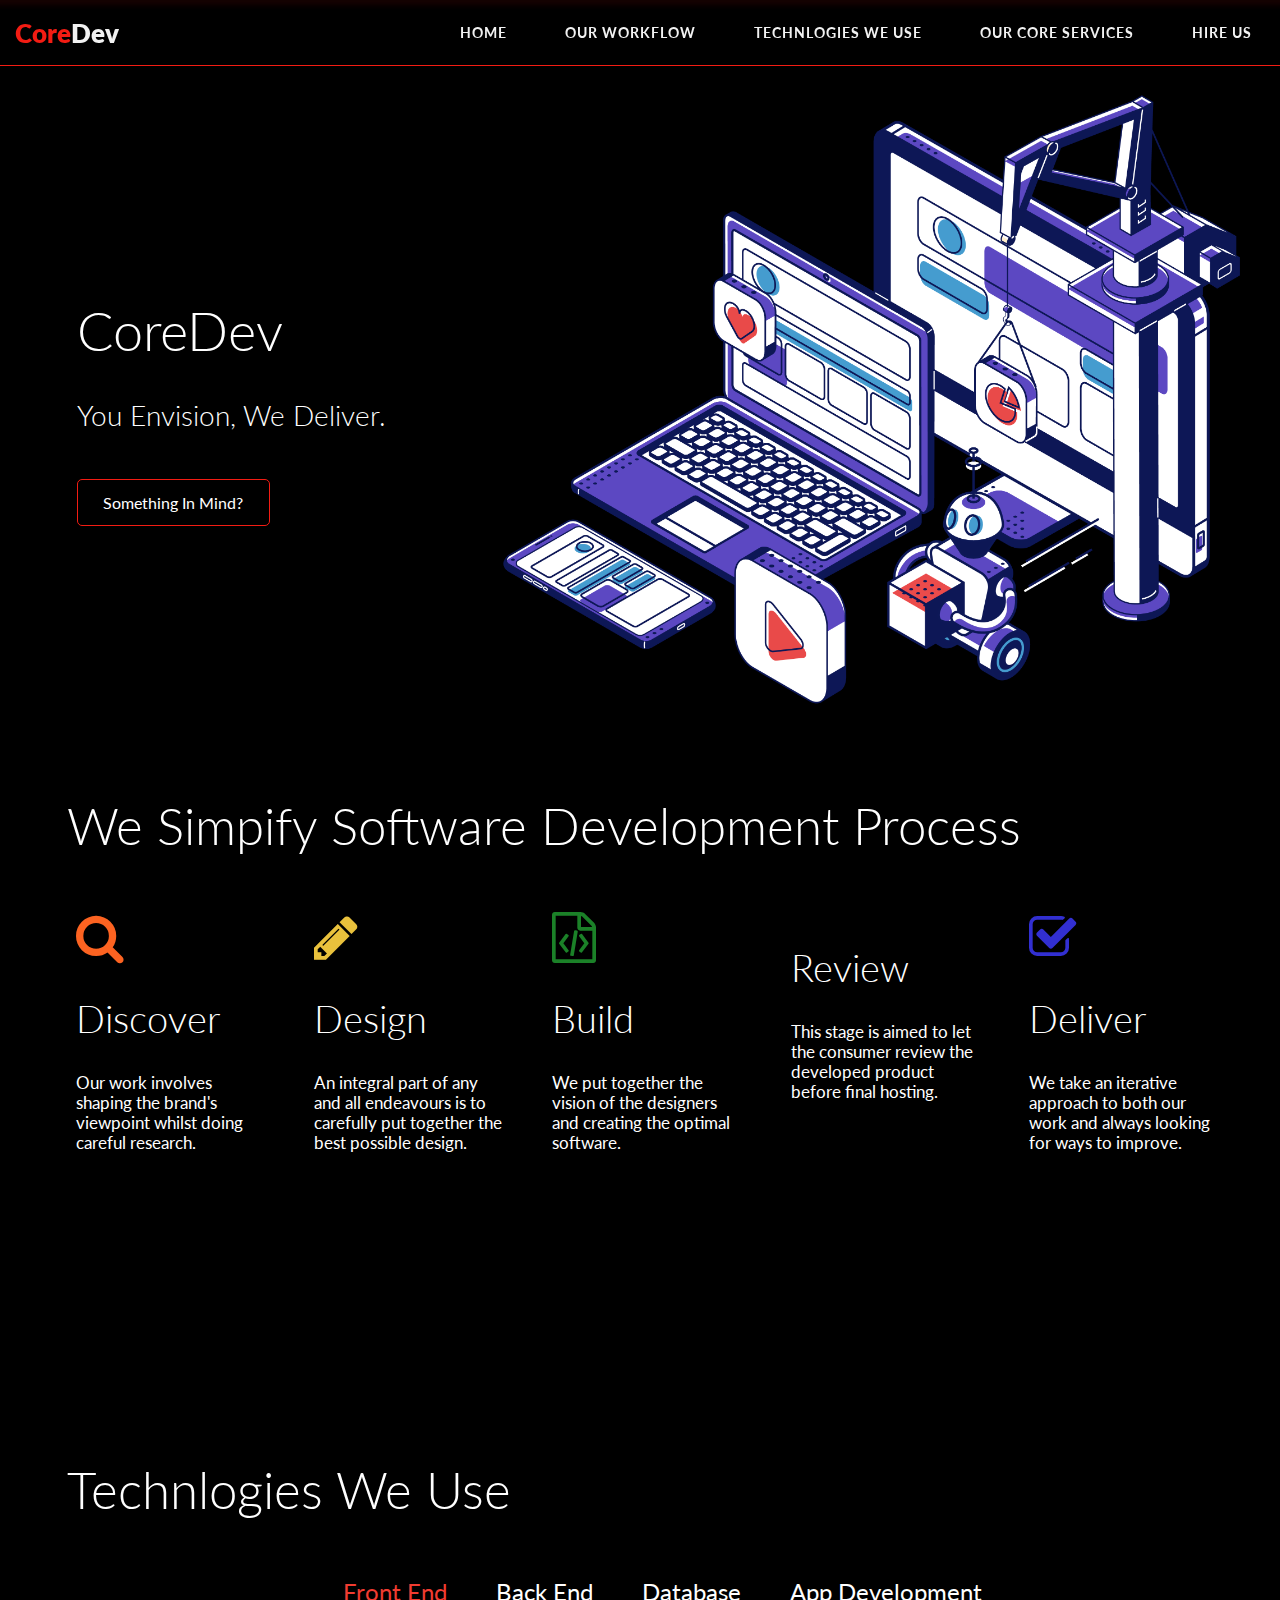
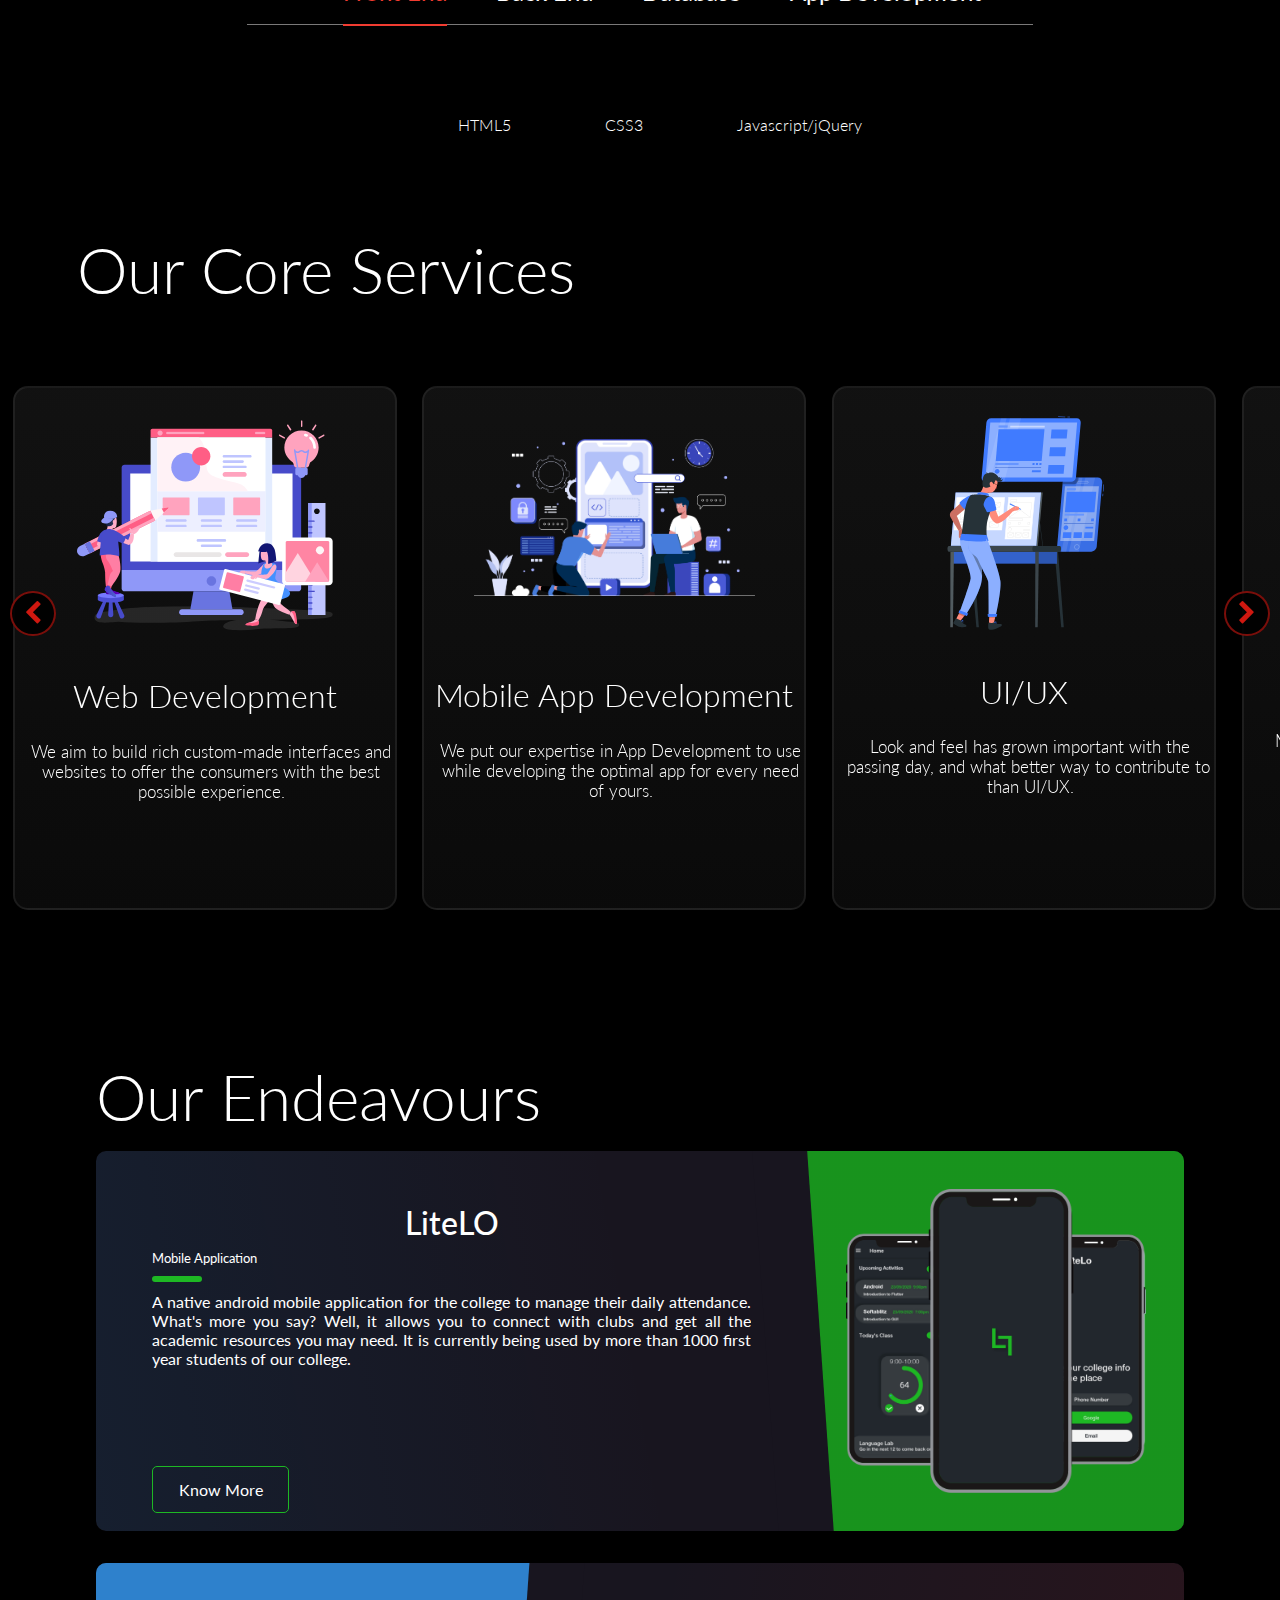
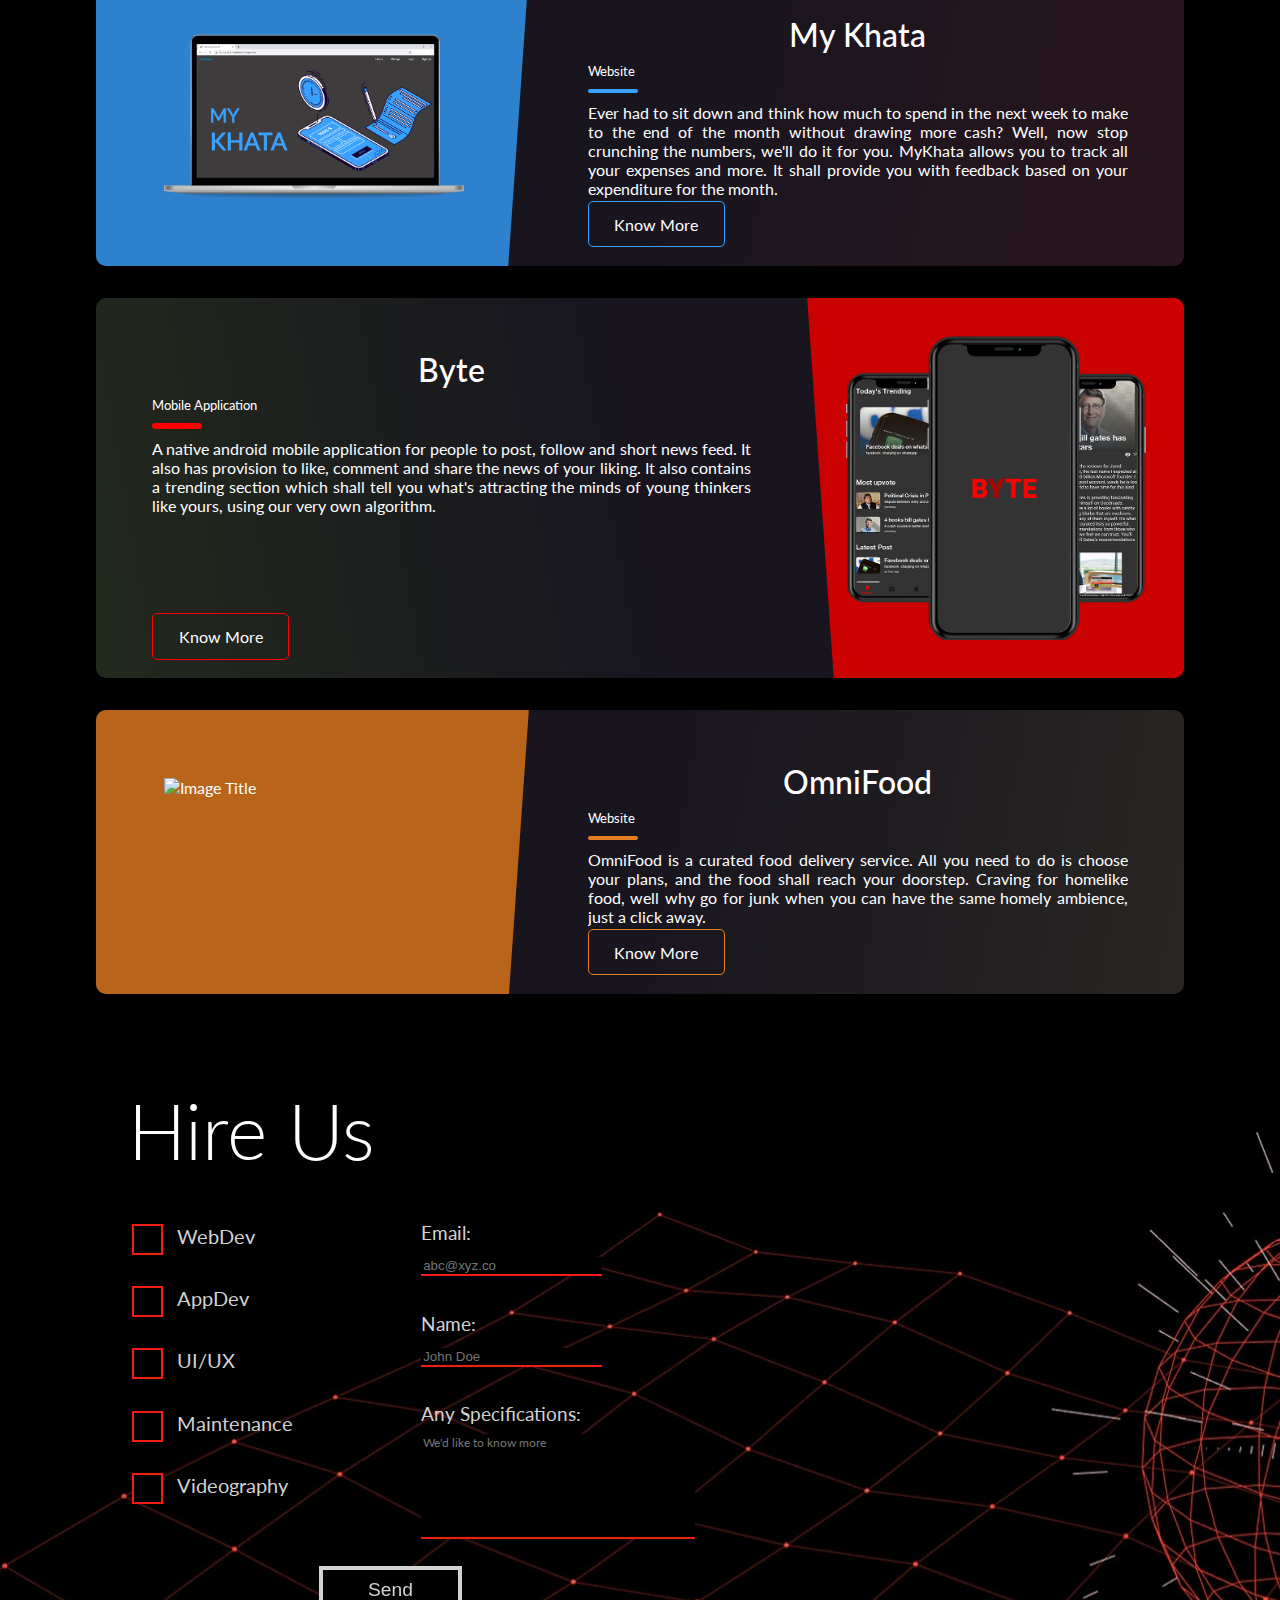
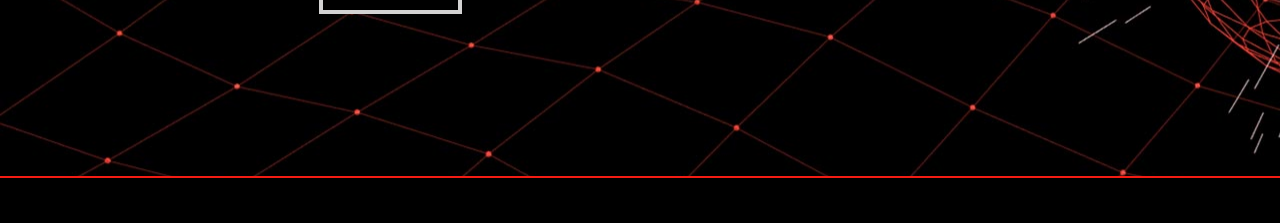
==== commit 0befc31d: "Update index.html" ====
--- a/views/index.html
+++ b/views/index.html
@@ -449,7 +449,7 @@
         <div class="services" id="services" style="margin-bottom: 15vh;">
             
             <!-- <div class="container"> -->
-                <h1 style="padding-bottom: 2.5vh;text-align:left;z-index: 1;padding-left: 5vw;">Our Core Services</h1>
+                <h1 style="padding-bottom: 2.5vh;text-align:left;z-index: 1;padding-left: 6vw;">Our Core Services</h1>
                 <!--<div id="particles-js"></div> -->
                 <div id="exampleSlider">
                    <div class="MS-content">
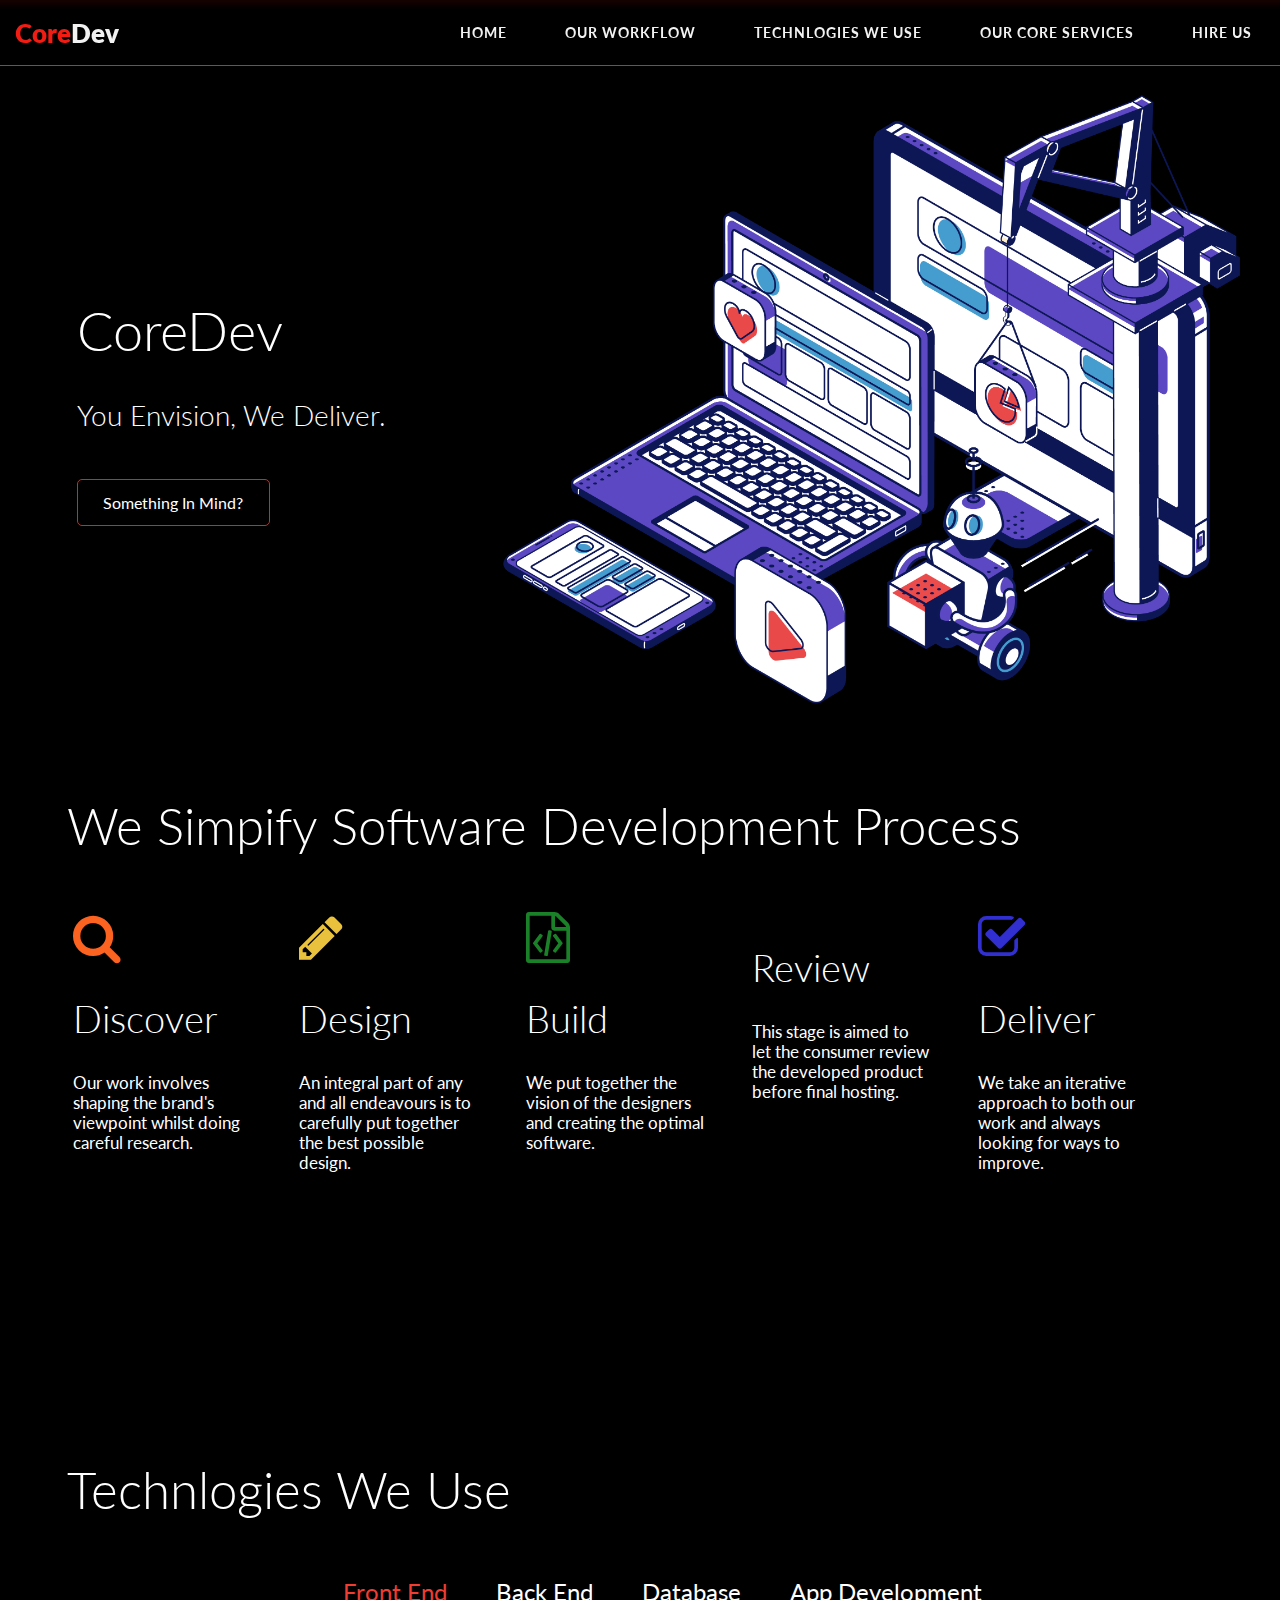
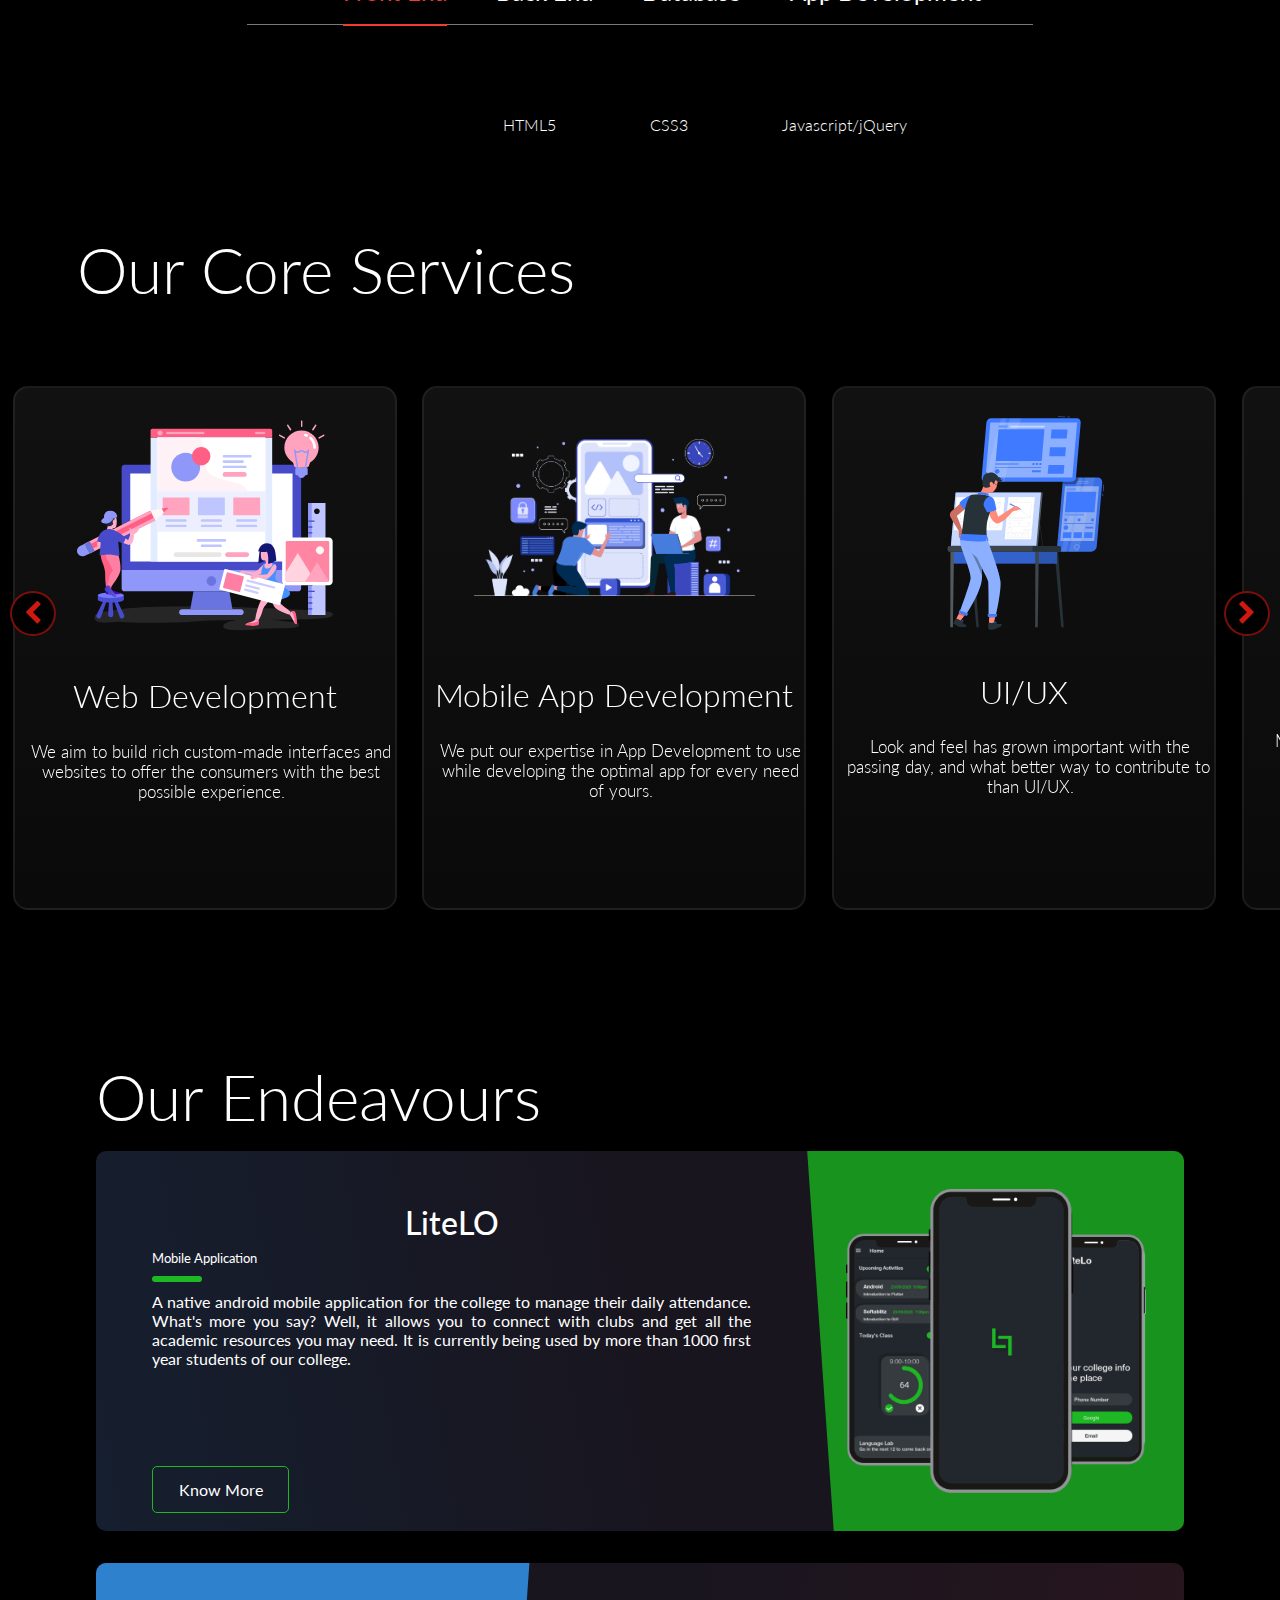
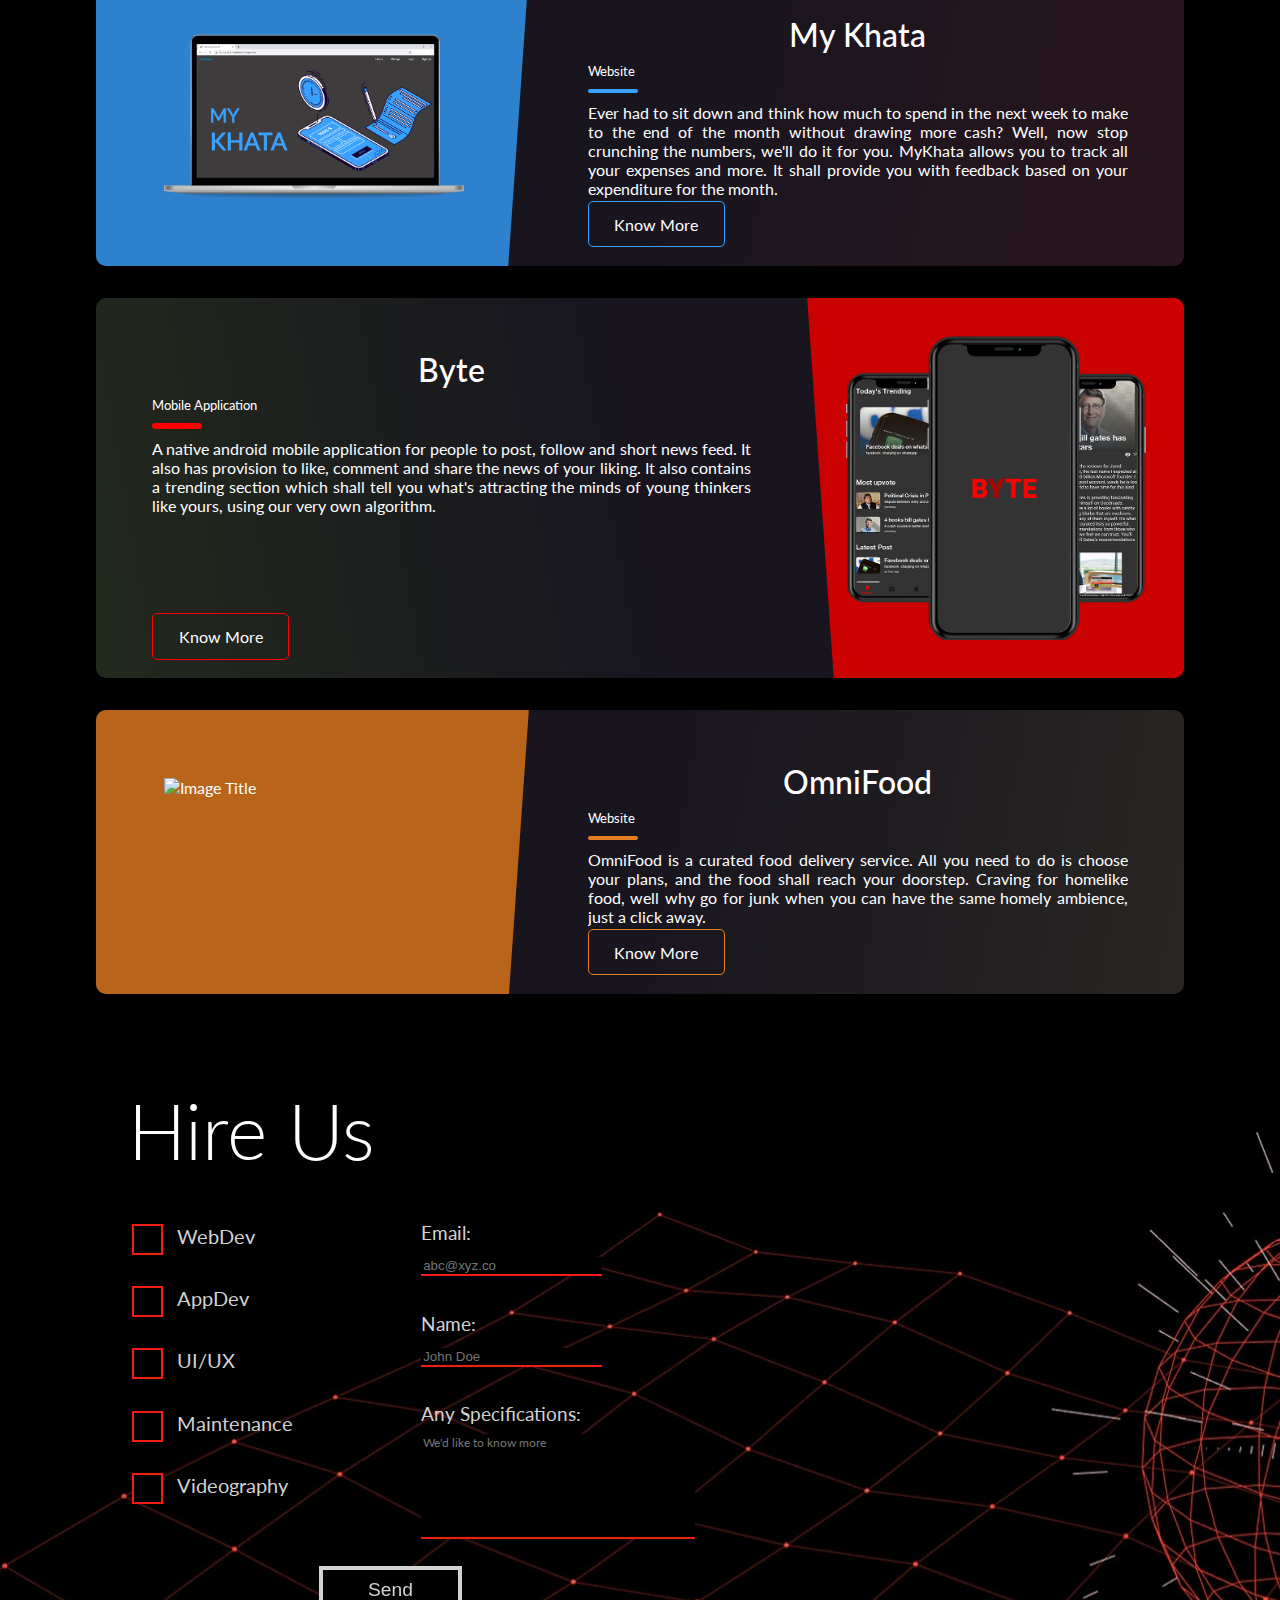
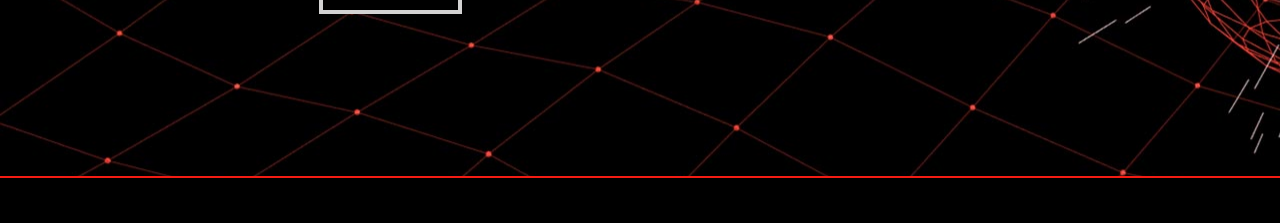
==== commit cee61182: "responsive 3.0" ====
--- a/views/index.html
+++ b/views/index.html
@@ -34,7 +34,6 @@
         3. Offer-Akshat
         4. Navbar-Akshat & Shinjon
     -->
-    <body>
             </style>
             </head>
             <body>
@@ -246,7 +245,7 @@
                 padding-top: 16%;
             }
         </style>
-        <div class="SDP" id="SDP" style="margin-top: 22vw;height:70vh">
+        <div class="SDP" id="SDP" style="margin-top: 22vw;height:70vh; width: 95%;">
             <h1 style="padding-bottom: 2.5vh;text-align:left;margin-left: 5.2vw; font-size: 4vw;"> We Simpify Software Development Process</h1>
 
             <div class="row">
@@ -788,8 +787,14 @@
 }
 
 @media screen and (max-width:990px){
-    .postcard__img{
-        display: none;
+    .phone{
+        /*display: none;*/
+        width: 50% !important;
+        height: 100%;
+        padding-left: 21vw !important;
+        padding-right: 21vw !important;
+
+
     }
 }
 /* COLORS */
@@ -894,7 +899,7 @@
     
         <article class="postcard blue">
             <a class="postcard__img_link" href="#">
-                <img class="postcard__img" src="LITELO (1).png" alt="Image Title" style="background-color:#1eb824; padding: 3vw;"/>
+                <img class="postcard__img phone" src="LITELO (1).png" alt="Image Title" style="background-color:#1eb824; padding: 3vw;"/>
             </a>
             <div class="postcard__text">
                 <h1 class="postcard__title blue"><a href="https://play.google.com/store/apps/details?id=com.dev334.litelo" target="_blank">LiteLO</a></h1>
@@ -928,7 +933,7 @@
         </article>
         <article class="postcard green">
             <a class="postcard__img_link" href="#">
-                <img class="postcard__img" src="Byte.png" alt="Image Title" style="background-color: #fe0000; padding: 3vw;" />
+                <img class="postcard__img phone" src="Byte.png" alt="Image Title" style="background-color: #fe0000; padding: 3vw;" />
             </a>
             <div class="postcard__text">
                 <h1 class="postcard__title green"><a href="https://github.com/oneon334/Byte" target="_blank">Byte</a></h1>
@@ -1101,6 +1106,7 @@
     @media screen and (max-width:650px){
         .nav-second{
             font-size:80%;
+            width: 95%;
         }
     }
     @media screen and (max-width:500px){
--- a/views/style.css
+++ b/views/style.css
@@ -112,8 +112,8 @@
 
 .icons{
   margin-top: 10vh;
-  padding-right: 5vh;
-  margin-right:5vh;
+  /*padding-right: 5vh;*/
+  /*margin-right:5vh;*/
   color:#fff;
 }
 .icons ul{
--- a/views/css/custom.css
+++ b/views/css/custom.css
@@ -124,7 +124,7 @@
 }
 @media (max-width: 992px) {
   #exampleSlider .MS-controls .MS-left {
-    left: -2px;
+    left: 0px;
   }
 }
 #exampleSlider .MS-controls .MS-right {
@@ -132,6 +132,6 @@
 }
 @media (max-width: 992px) {
   #exampleSlider .MS-controls .MS-right {
-    right: -2px;
+    right: 0px;
   }
 }
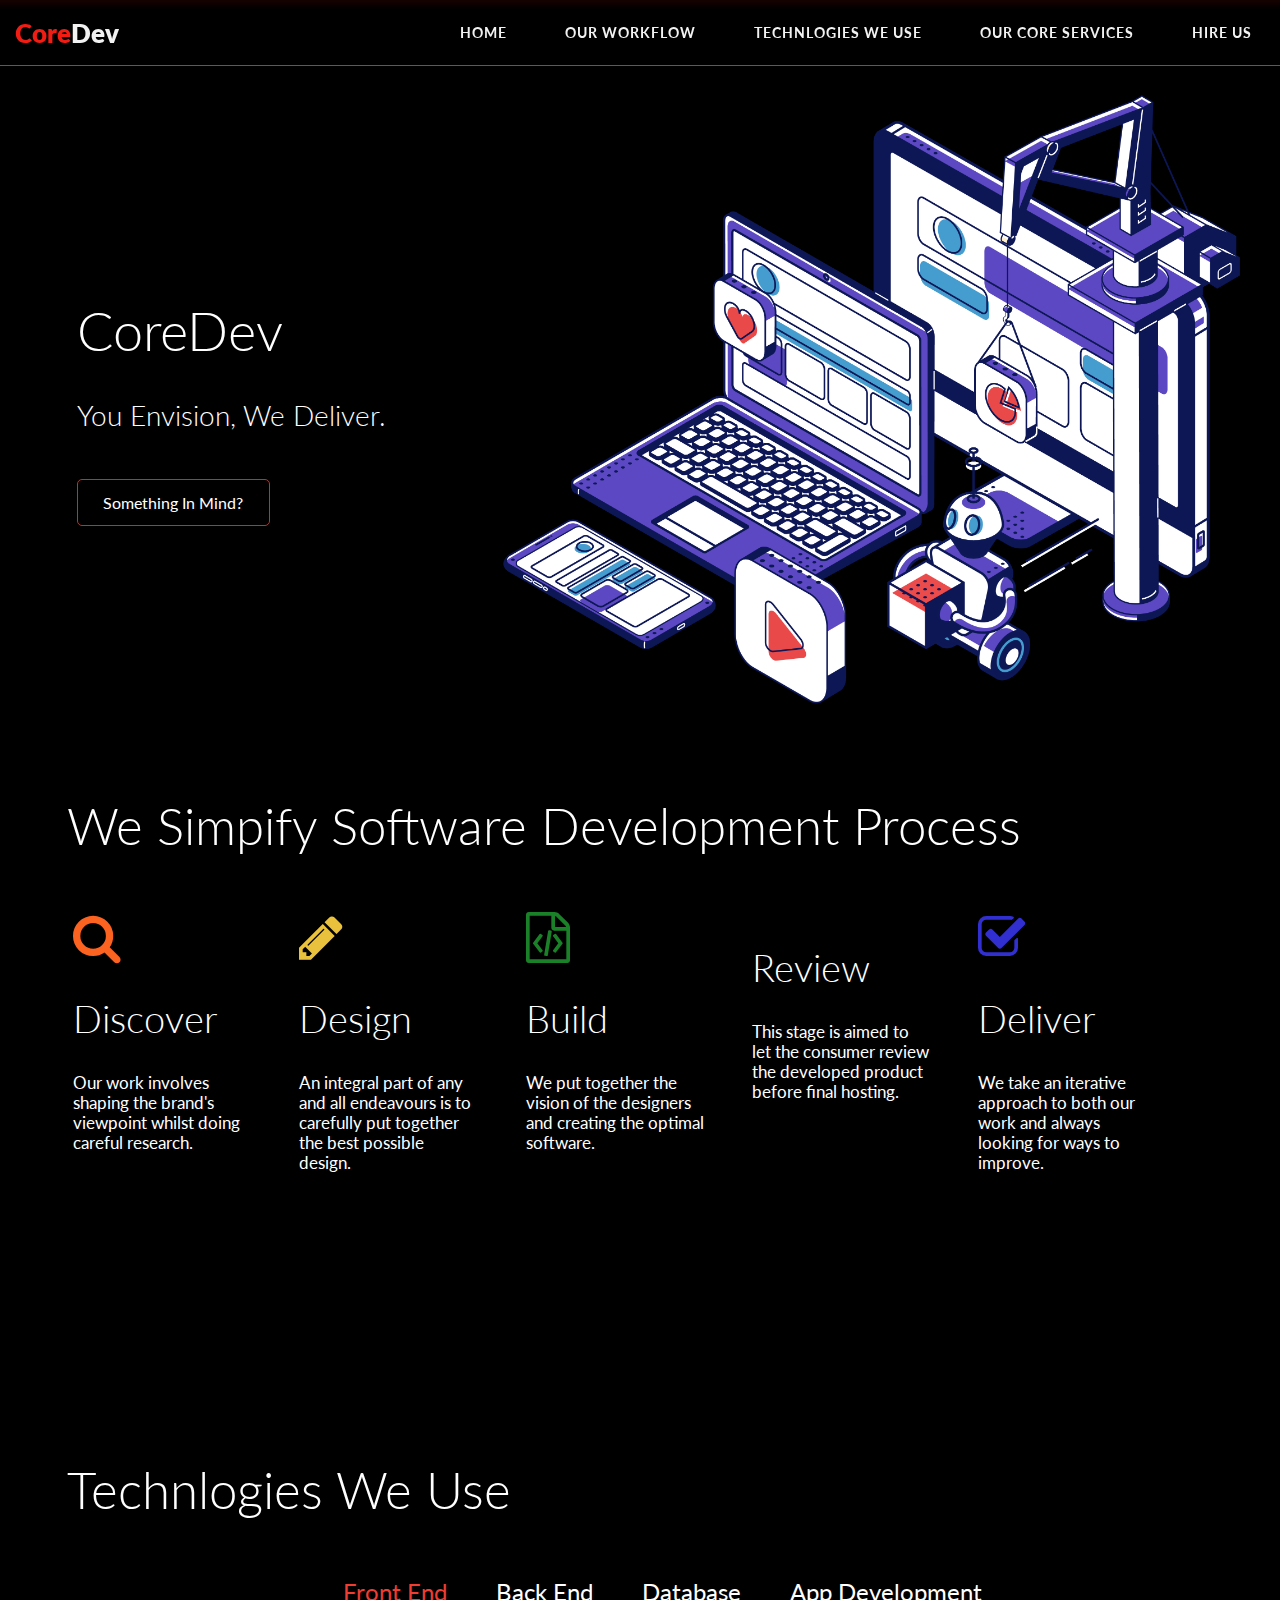
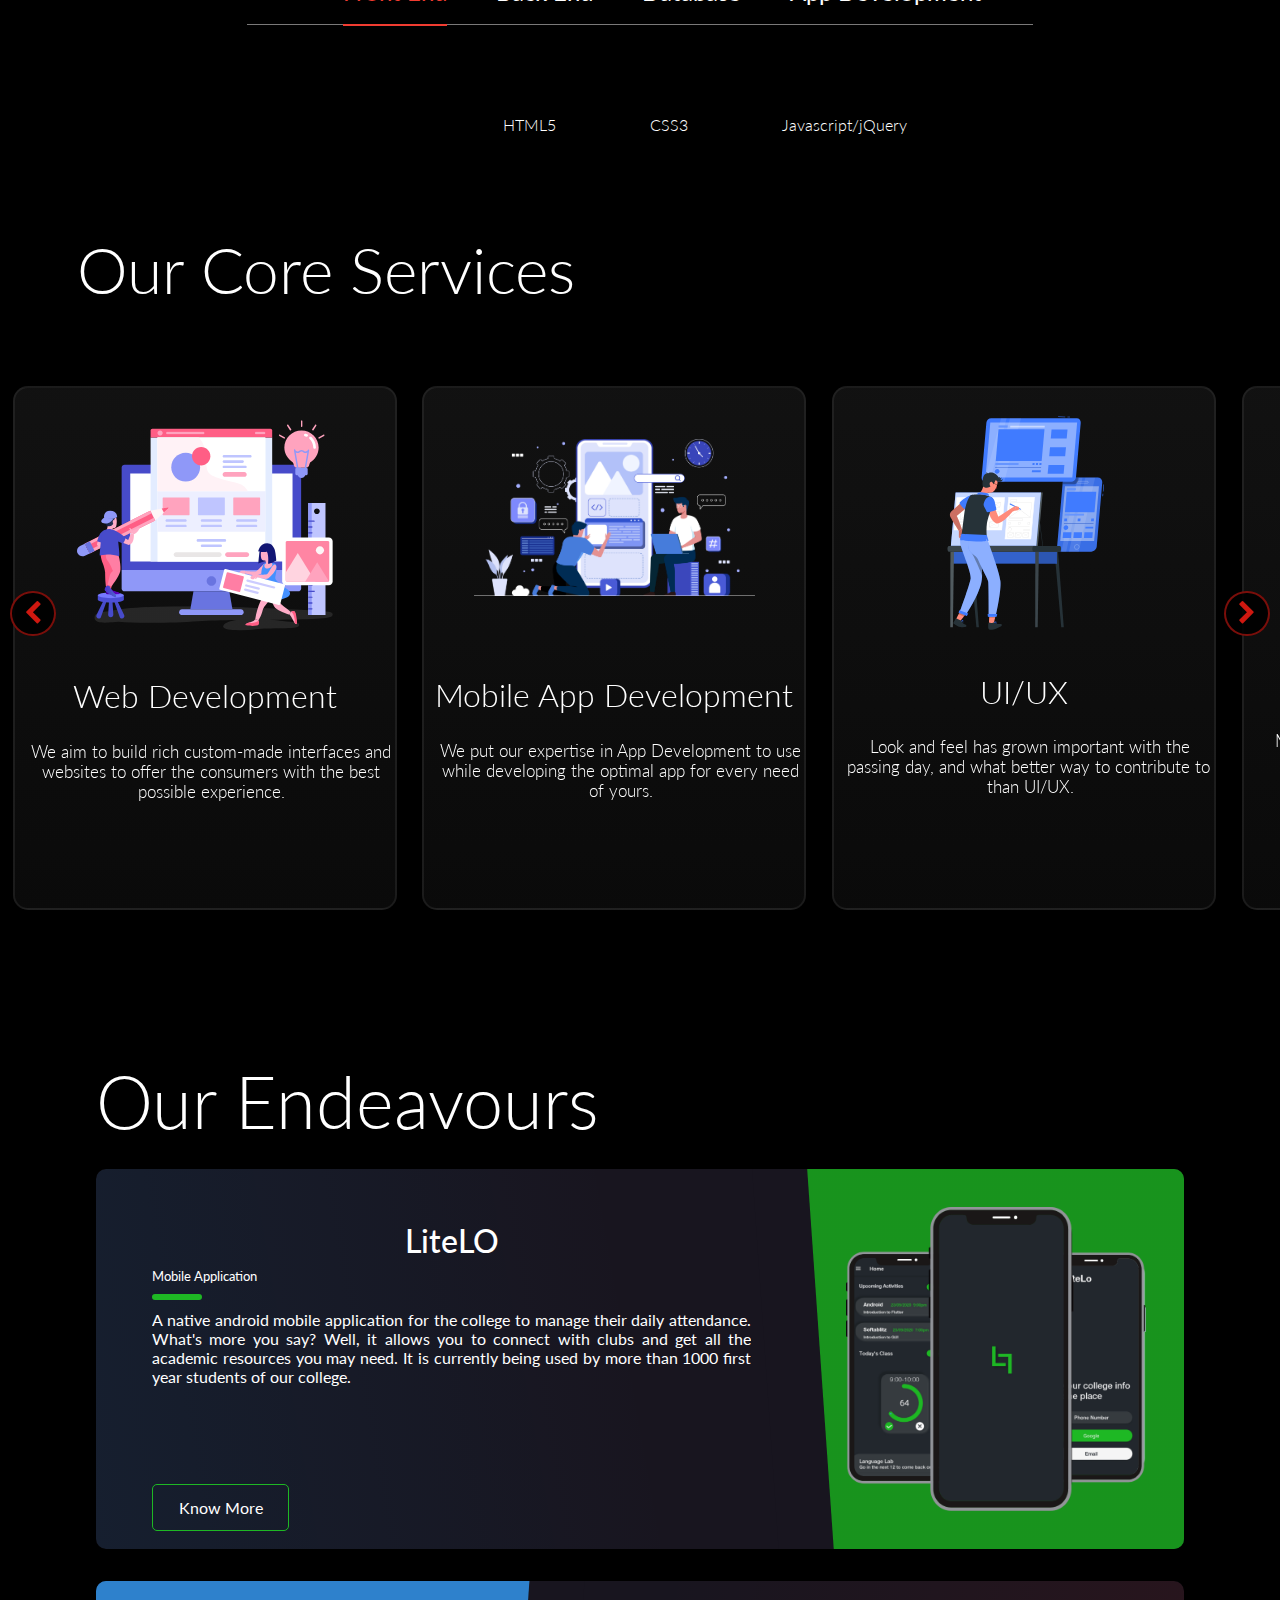
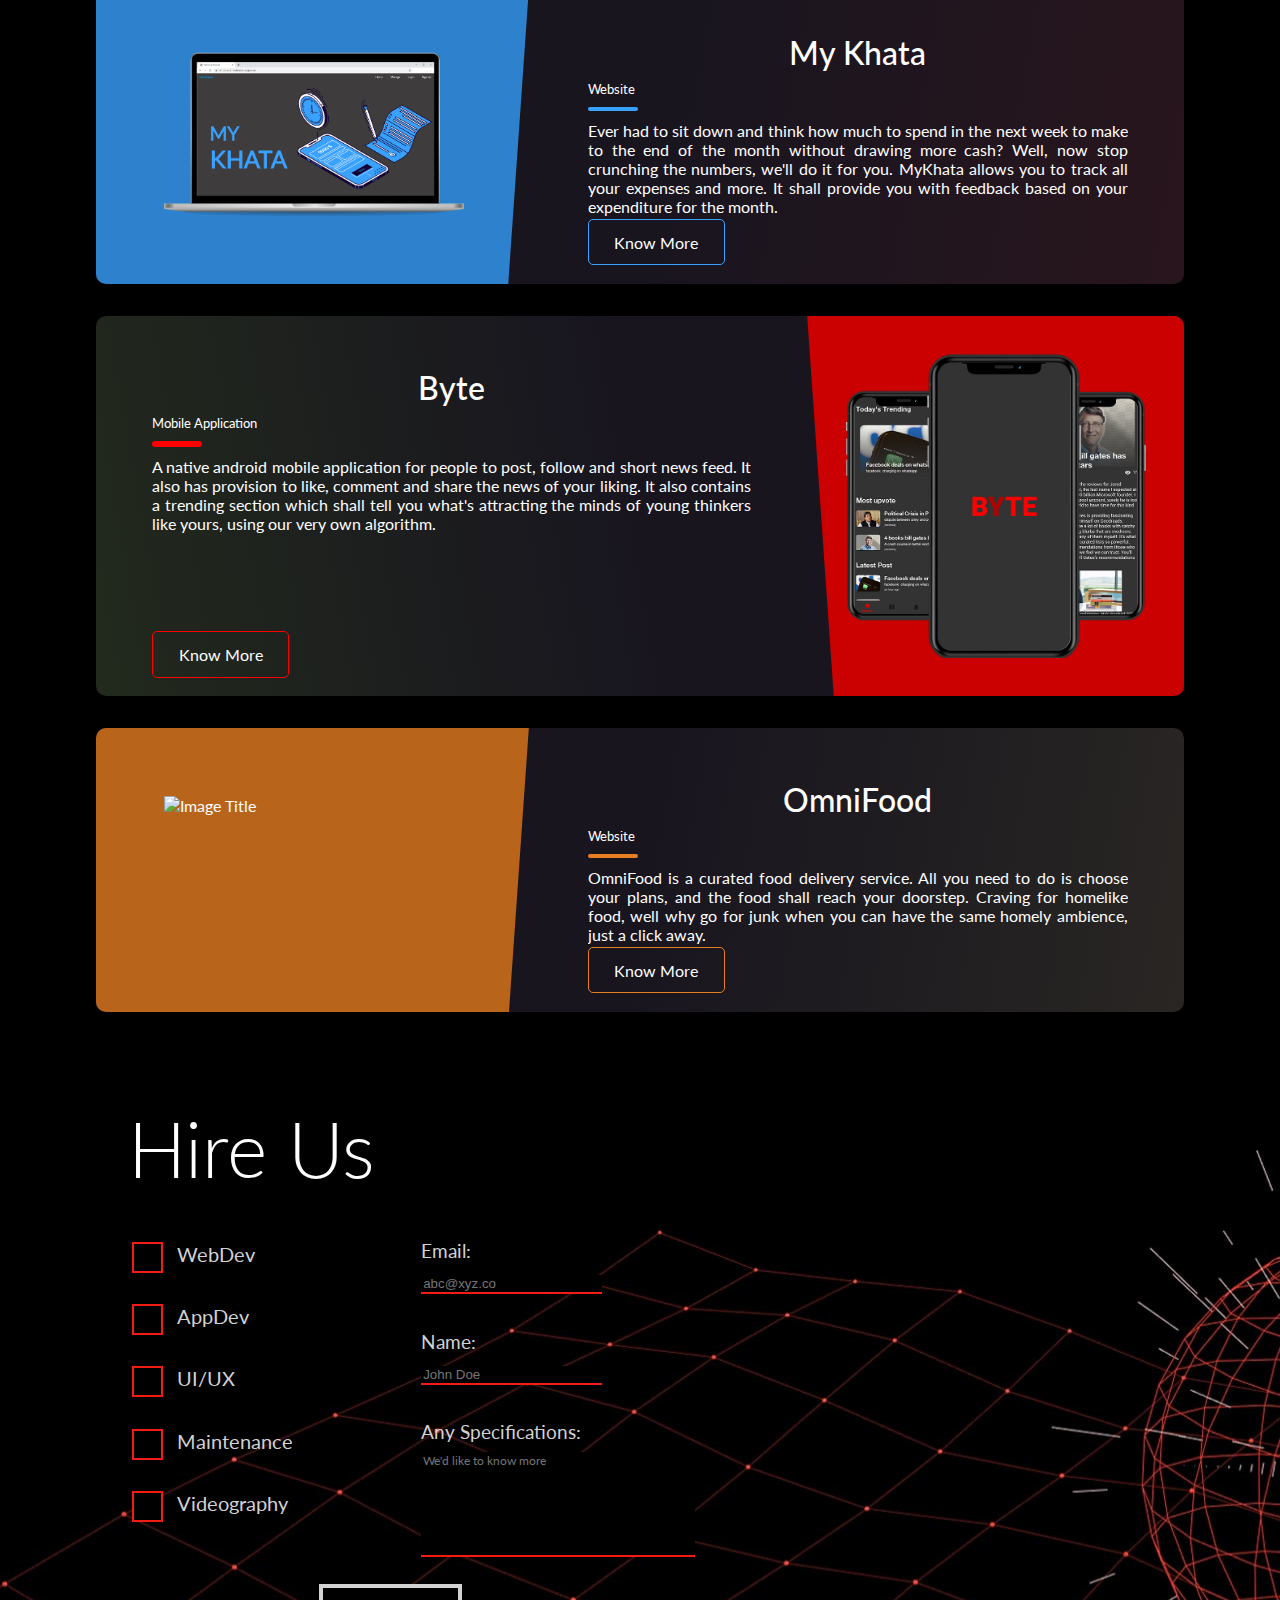
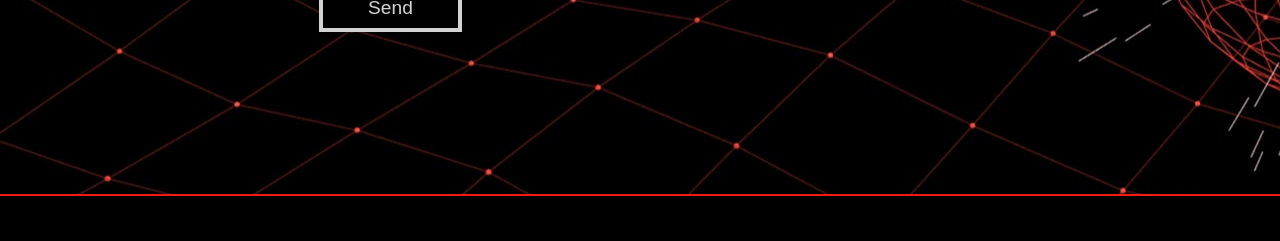
==== commit cfb58c31: "Update index.html" ====
--- a/views/index.html
+++ b/views/index.html
@@ -194,6 +194,9 @@
                 font-size: 2.2vw;
             }
              @media screen and (max-width: 660px){
+                 .header{
+                     padding-bottom: 50px;
+                 }
                  .header .button{
                      font-size: 90%;
                      font-weight: 300;
@@ -436,7 +439,18 @@
         </div>
 
 
-       
+       <style>
+           @media screen and (max-width:380px) {
+               .nav-second a{
+                   font-size:90%;
+               }
+           }
+           @media screen and (max-width:550px){
+               .header{
+                   margin-bottom: 13px;
+               }
+           }
+       </style>
 
 
 
@@ -621,11 +635,25 @@
 }
  #pageHeaderTitle {
 	 margin: 1rem 0;
-	 font-size: 400%;
+	 font-size: 8vh;
+     padding-bottom: 1vh;
      text-align: left;
      font-weight: 300;
      color:#fff;
      
+}
+@media screen and (max-width:400px) {
+    #pageHeaderTitle{
+        font-size:3vh;
+        font-weight: 600;
+    }
+}
+
+@media screen and (max-width:600px) {
+    #pageHeaderTitle{
+        font-size:20px;
+        font-weight: 600;
+    }
 }
 /* Cards */
  .postcard {
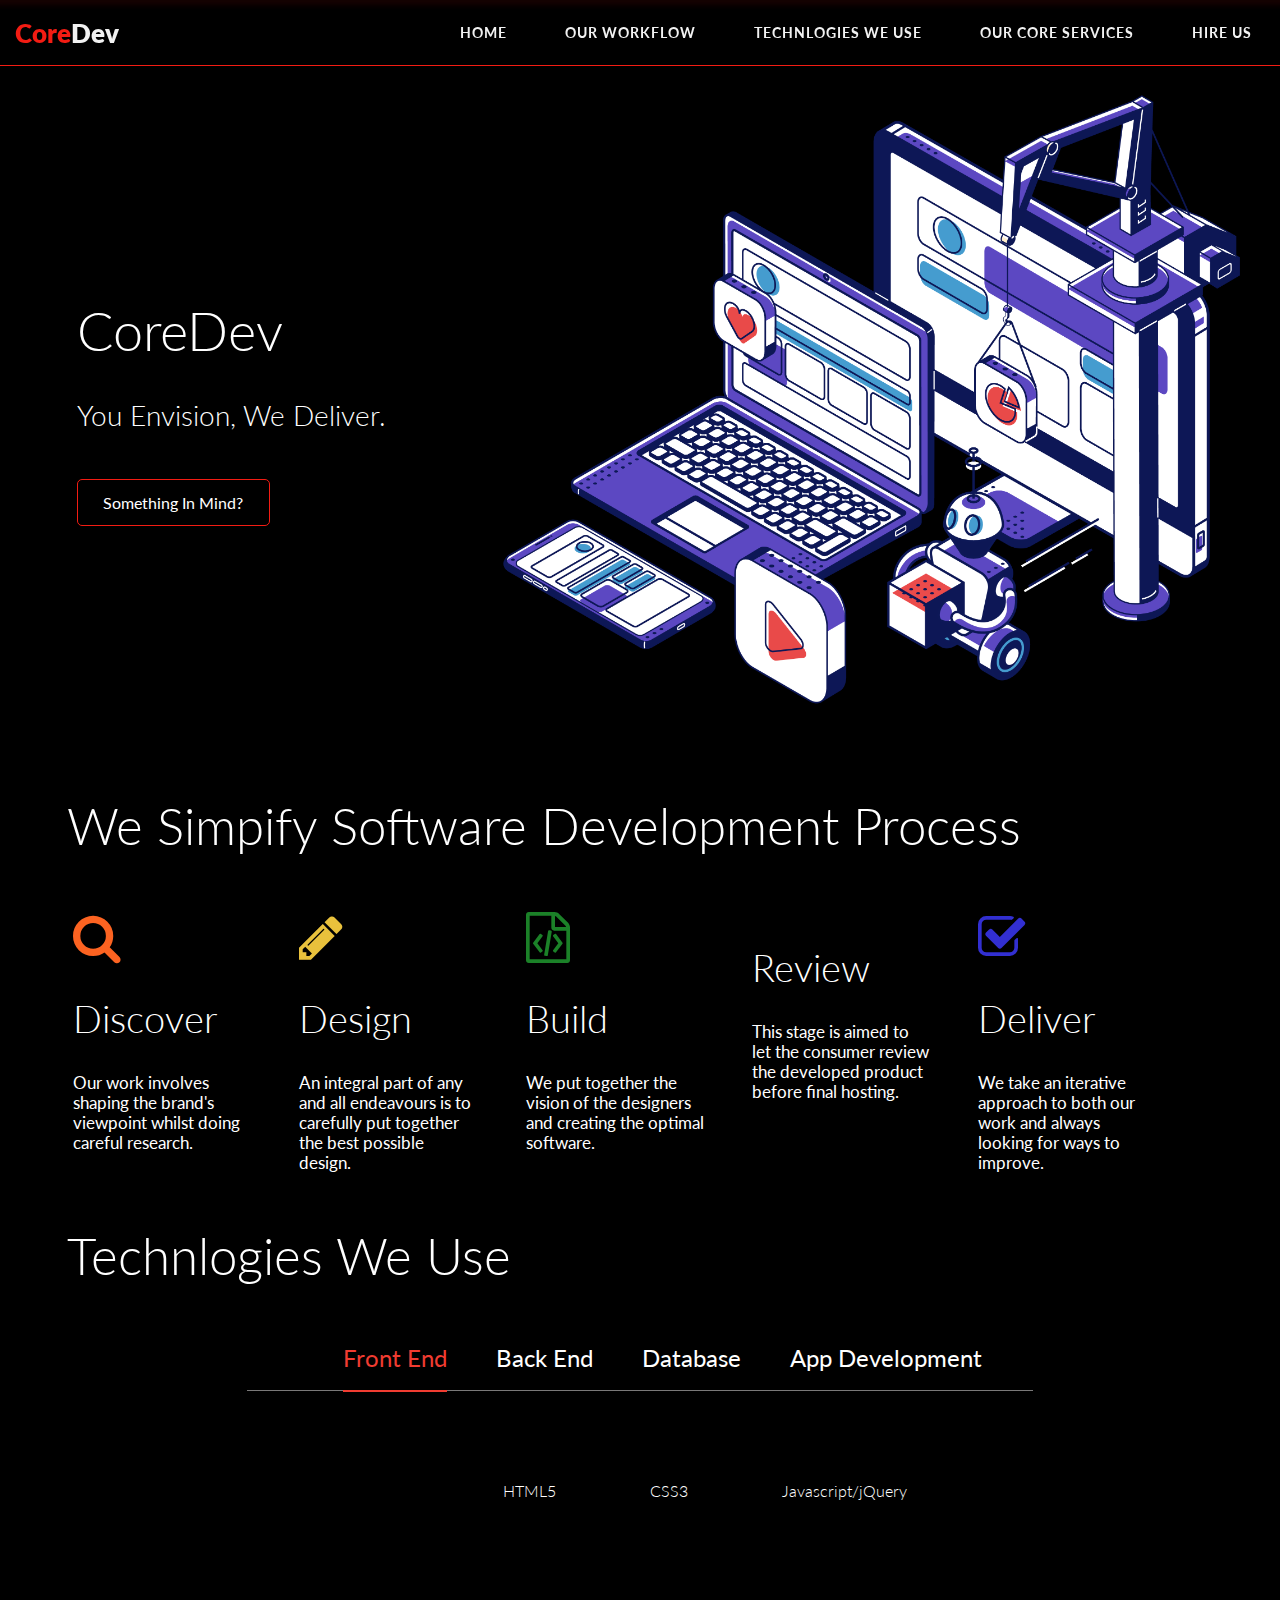
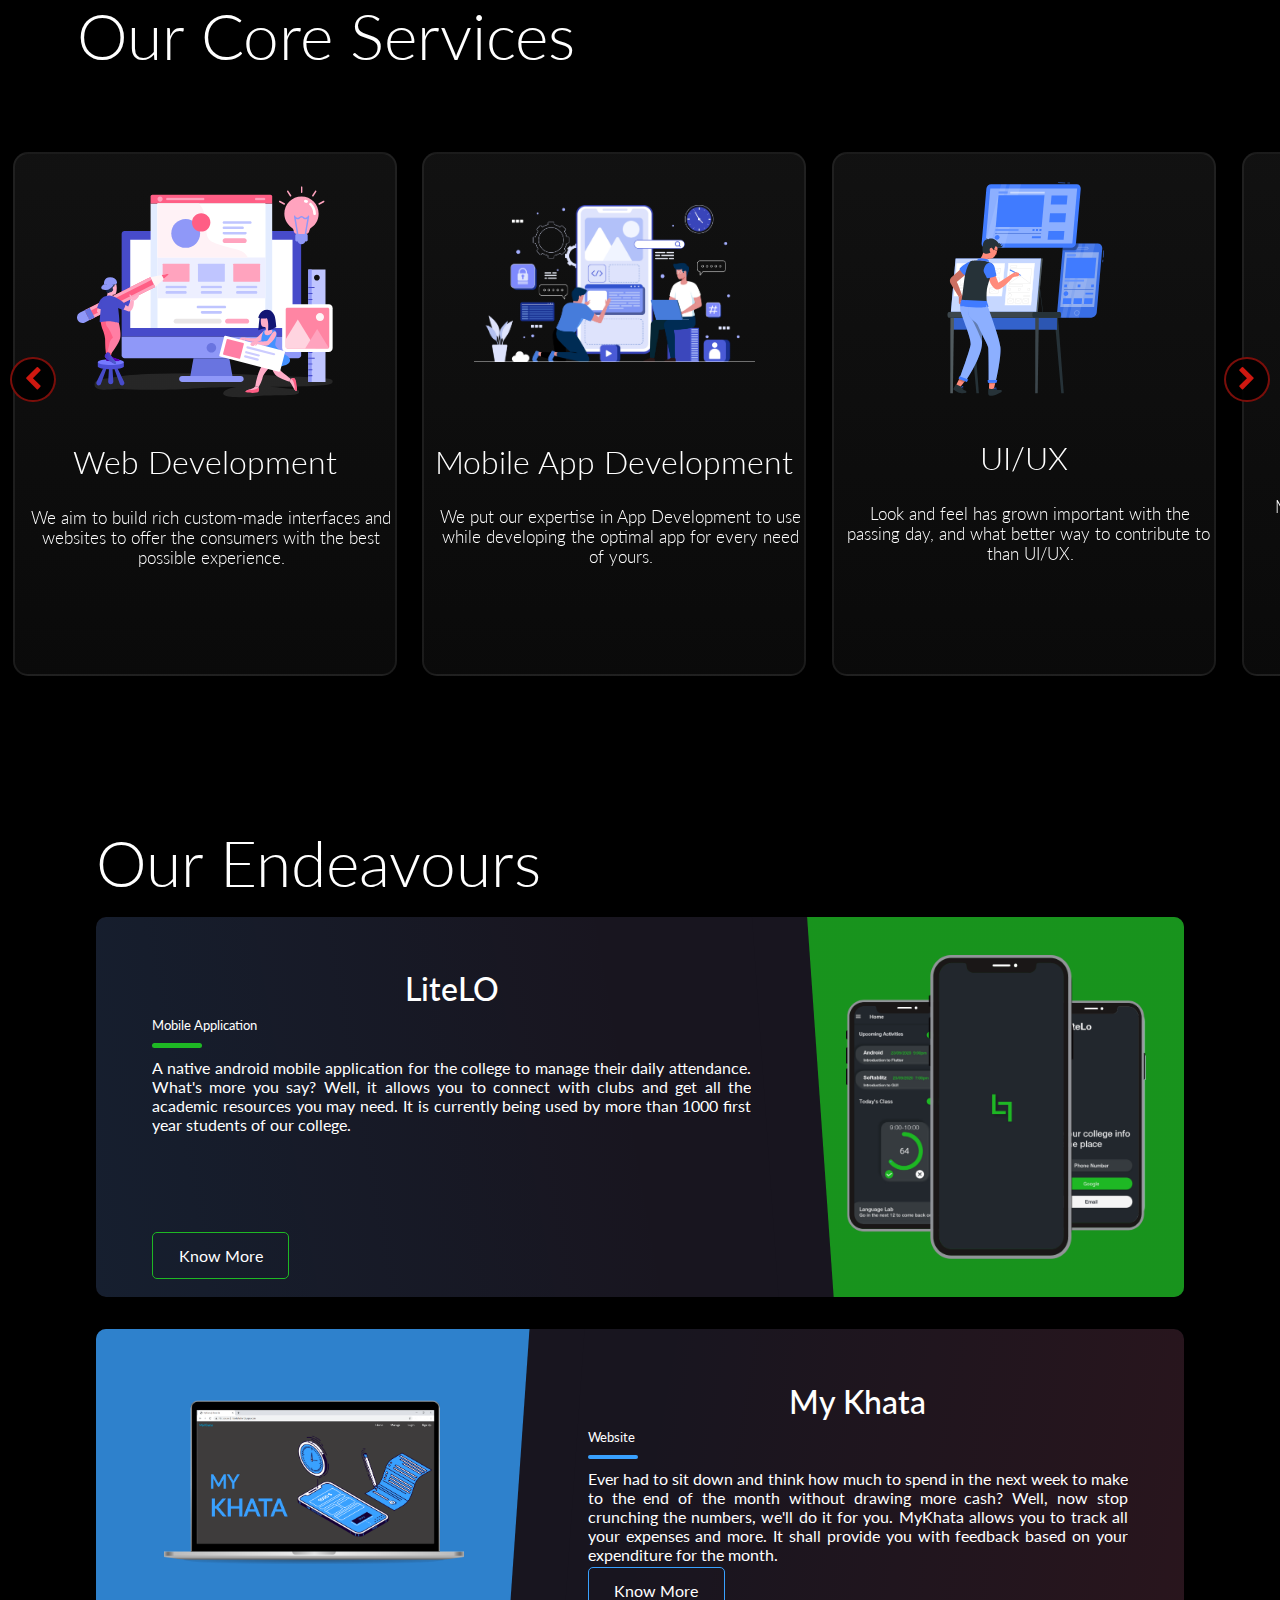
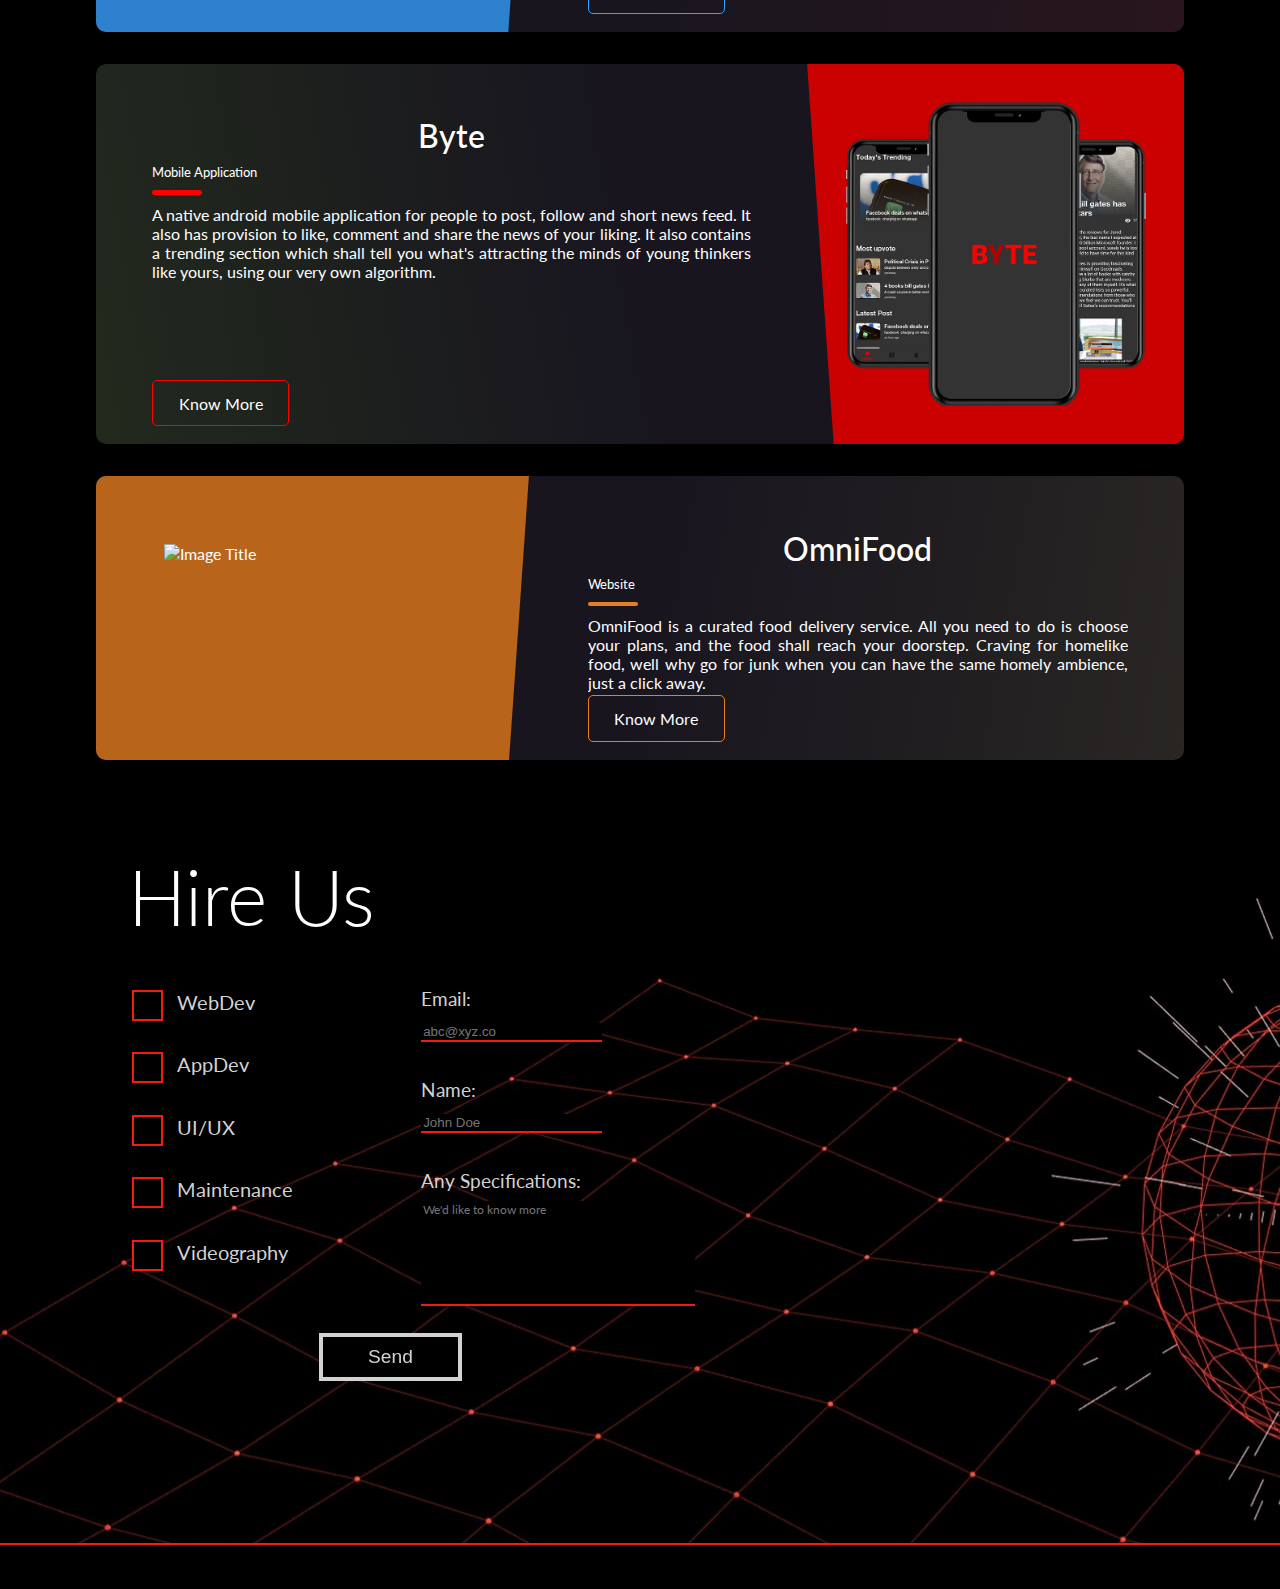
==== commit 6ede251e: "responsive 4.0" ====
--- a/views/index.html
+++ b/views/index.html
@@ -194,9 +194,6 @@
                 font-size: 2.2vw;
             }
              @media screen and (max-width: 660px){
-                 .header{
-                     padding-bottom: 50px;
-                 }
                  .header .button{
                      font-size: 90%;
                      font-weight: 300;
@@ -248,7 +245,7 @@
                 padding-top: 16%;
             }
         </style>
-        <div class="SDP" id="SDP" style="margin-top: 22vw;height:70vh; width: 95%;">
+        <div class="SDP" id="SDP" style="margin-top: 22vw; width: 95%;">
             <h1 style="padding-bottom: 2.5vh;text-align:left;margin-left: 5.2vw; font-size: 4vw;"> We Simpify Software Development Process</h1>
 
             <div class="row">
@@ -439,18 +436,7 @@
         </div>
 
 
-       <style>
-           @media screen and (max-width:380px) {
-               .nav-second a{
-                   font-size:90%;
-               }
-           }
-           @media screen and (max-width:550px){
-               .header{
-                   margin-bottom: 13px;
-               }
-           }
-       </style>
+       
 
 
 
@@ -635,25 +621,11 @@
 }
  #pageHeaderTitle {
 	 margin: 1rem 0;
-	 font-size: 8vh;
-     padding-bottom: 1vh;
+	 font-size: 400%;
      text-align: left;
      font-weight: 300;
      color:#fff;
      
-}
-@media screen and (max-width:400px) {
-    #pageHeaderTitle{
-        font-size:3vh;
-        font-weight: 600;
-    }
-}
-
-@media screen and (max-width:600px) {
-    #pageHeaderTitle{
-        font-size:20px;
-        font-weight: 600;
-    }
 }
 /* Cards */
  .postcard {
@@ -823,6 +795,9 @@
         padding-right: 21vw !important;
 
 
+    }
+    .laptop{
+        padding: 0vw !important;
     }
 }
 /* COLORS */
@@ -945,7 +920,7 @@
         </article>
         <article class="postcard red">
             <a class="postcard__img_link" href="#">
-                <img class="postcard__img" src="Mykhata.png" alt="Image Title"  style="padding: 5.3vw; background-color: #39a1ff;"/>	
+                <img class="postcard__img laptop" src="Mykhata.png" alt="Image Title"  style="padding: 5.3vw; background-color: #39a1ff;"/>	
             </a>
             <div class="postcard__text">
                 <h1 class="postcard__title red"><a href="http://mykhata.herokuapp.com/" target="_blank">My Khata</a></h1>
@@ -977,7 +952,7 @@
         </article>
         <article class="postcard yellow">
             <a class="postcard__img_link" href="#">
-                <img class="postcard__img" src="OmniFood.png" alt="Image Title" style="padding: 5.3vw;; background-color:#e67e22;"/>
+                <img class="postcard__img laptop" src="OmniFood.png" alt="Image Title" style="padding: 5.3vw;; background-color:#e67e22;"/>
             </a>
             <div class="postcard__text">
                 <h1 class="postcard__title yellow"><a href="https://github.com/shinjondas/WebTech_Project" target="_blank">OmniFood</a></h1>
@@ -1137,10 +1112,10 @@
             width: 95%;
         }
     }
-    @media screen and (max-width:500px){
+    @media screen and (max-width:600px){
         .hireus h1{
-            font-size:30px;
-            font-weight: 600;
+            font-size:28px;
+            font-weight: 400;
             
         }
         .hireus{
--- a/views/style.css
+++ b/views/style.css
@@ -721,9 +721,10 @@
 }
 @media screen and (max-width: 600px){
   .SDP h1{
-    font-size:4.8vw;
+    /*font-size:4.8vw;*/
     color:#fff;
-    font-weight: 600;
+    font-weight: 400;
+    font-size: 25px !important;
 
   }
   .nav-second a{
@@ -949,12 +950,18 @@
 
   @media screen and (max-width: 600px){
       .services h1{
-        font-size: 22px;
+        font-size: 25px;
+        /*padding-left:5%;*/
+        font-weight: 400;
+      }
+      #pageHeaderTitle{
+        font-size: 25px !important;
         padding-left:5%;
-        font-weight: 600;
+        font-weight: 400 !important;
       }
      .header{
       margin-top: 20px;
+      margin-bottom: 17vh !important;
       height:75vh;
       background-image: linear-gradient(rgba(0, 0, 0, 0.555),rgba(0, 0, 0, 0.911)),url(LandingPage.png);
       background-size: 100vh;
@@ -990,7 +997,11 @@
         margin-left: 9vw;
       }
       .tech h1{
-        font-weight: 600;
+        margin-top: 10vw;
+        font-size: 25px !important;
+        padding-left:5%;
+        font-weight: 400;
+        margin-left: 0vw !important;
       }
       
       
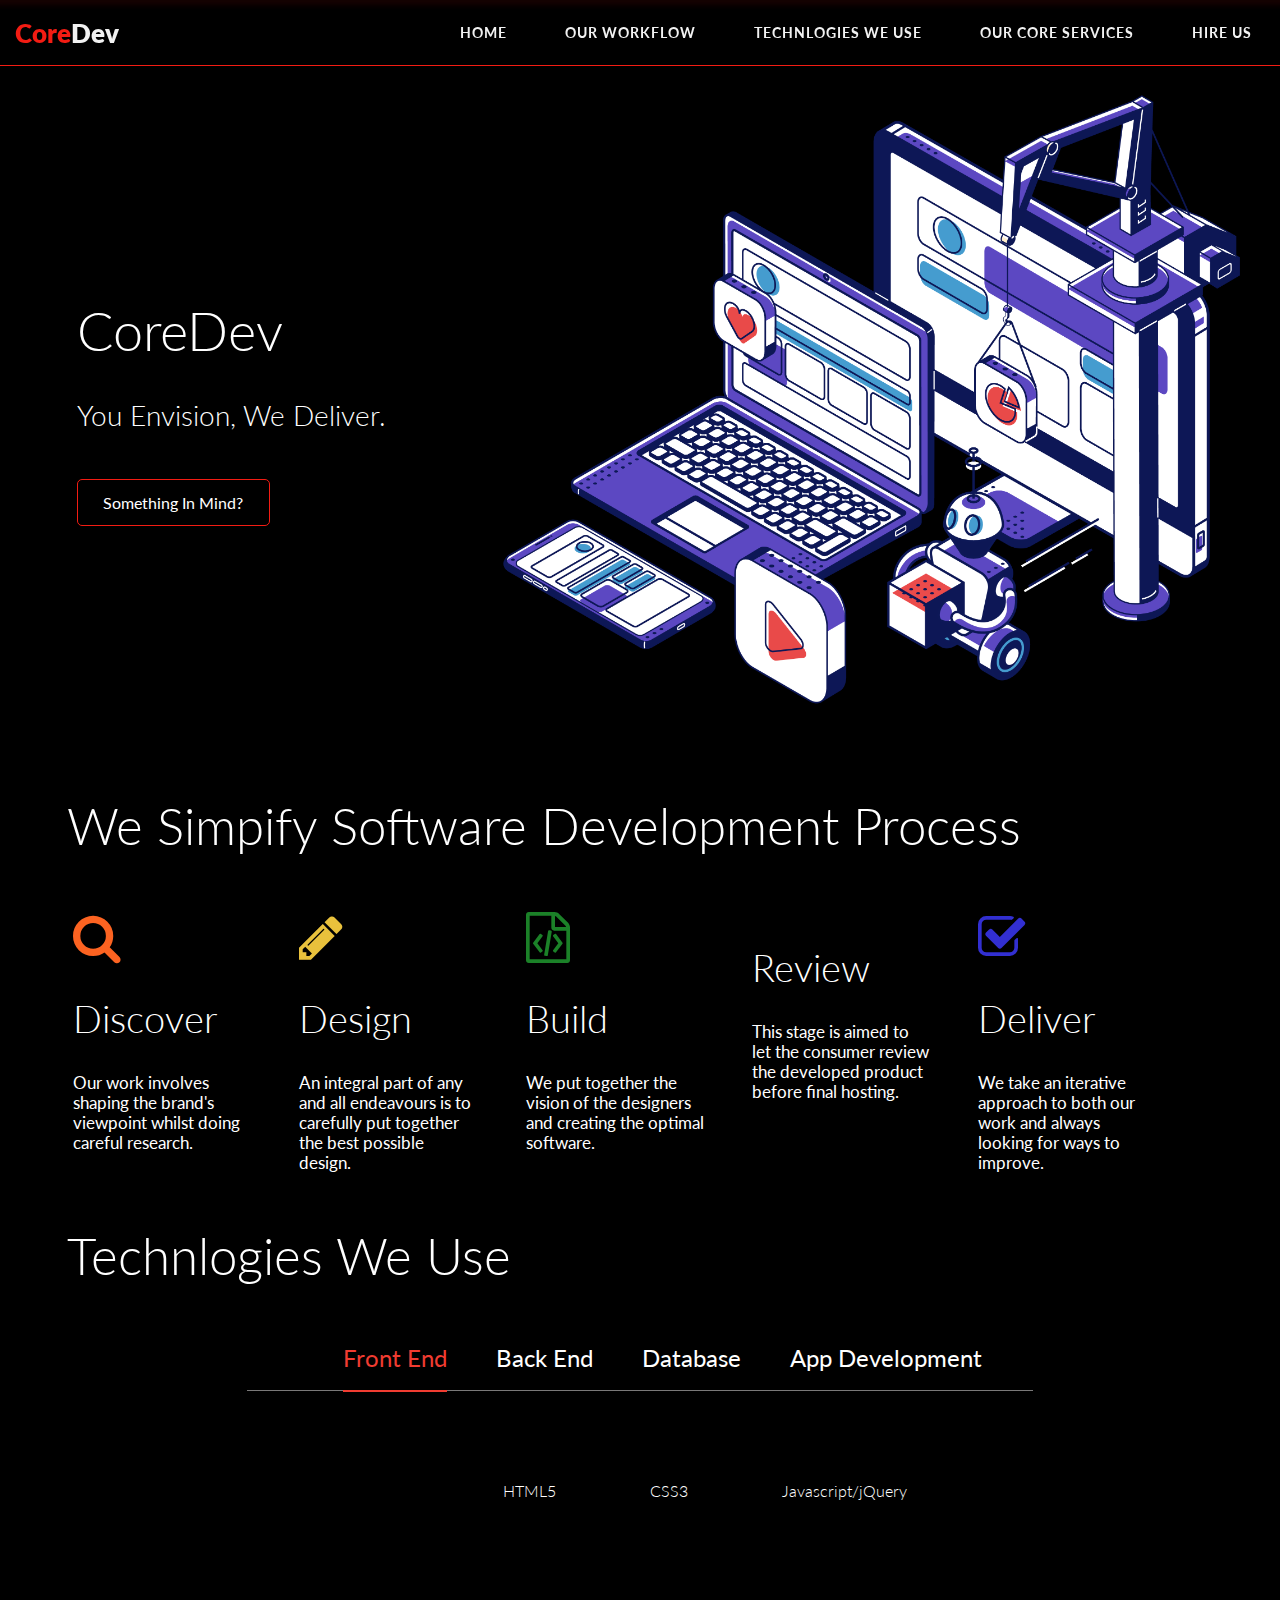
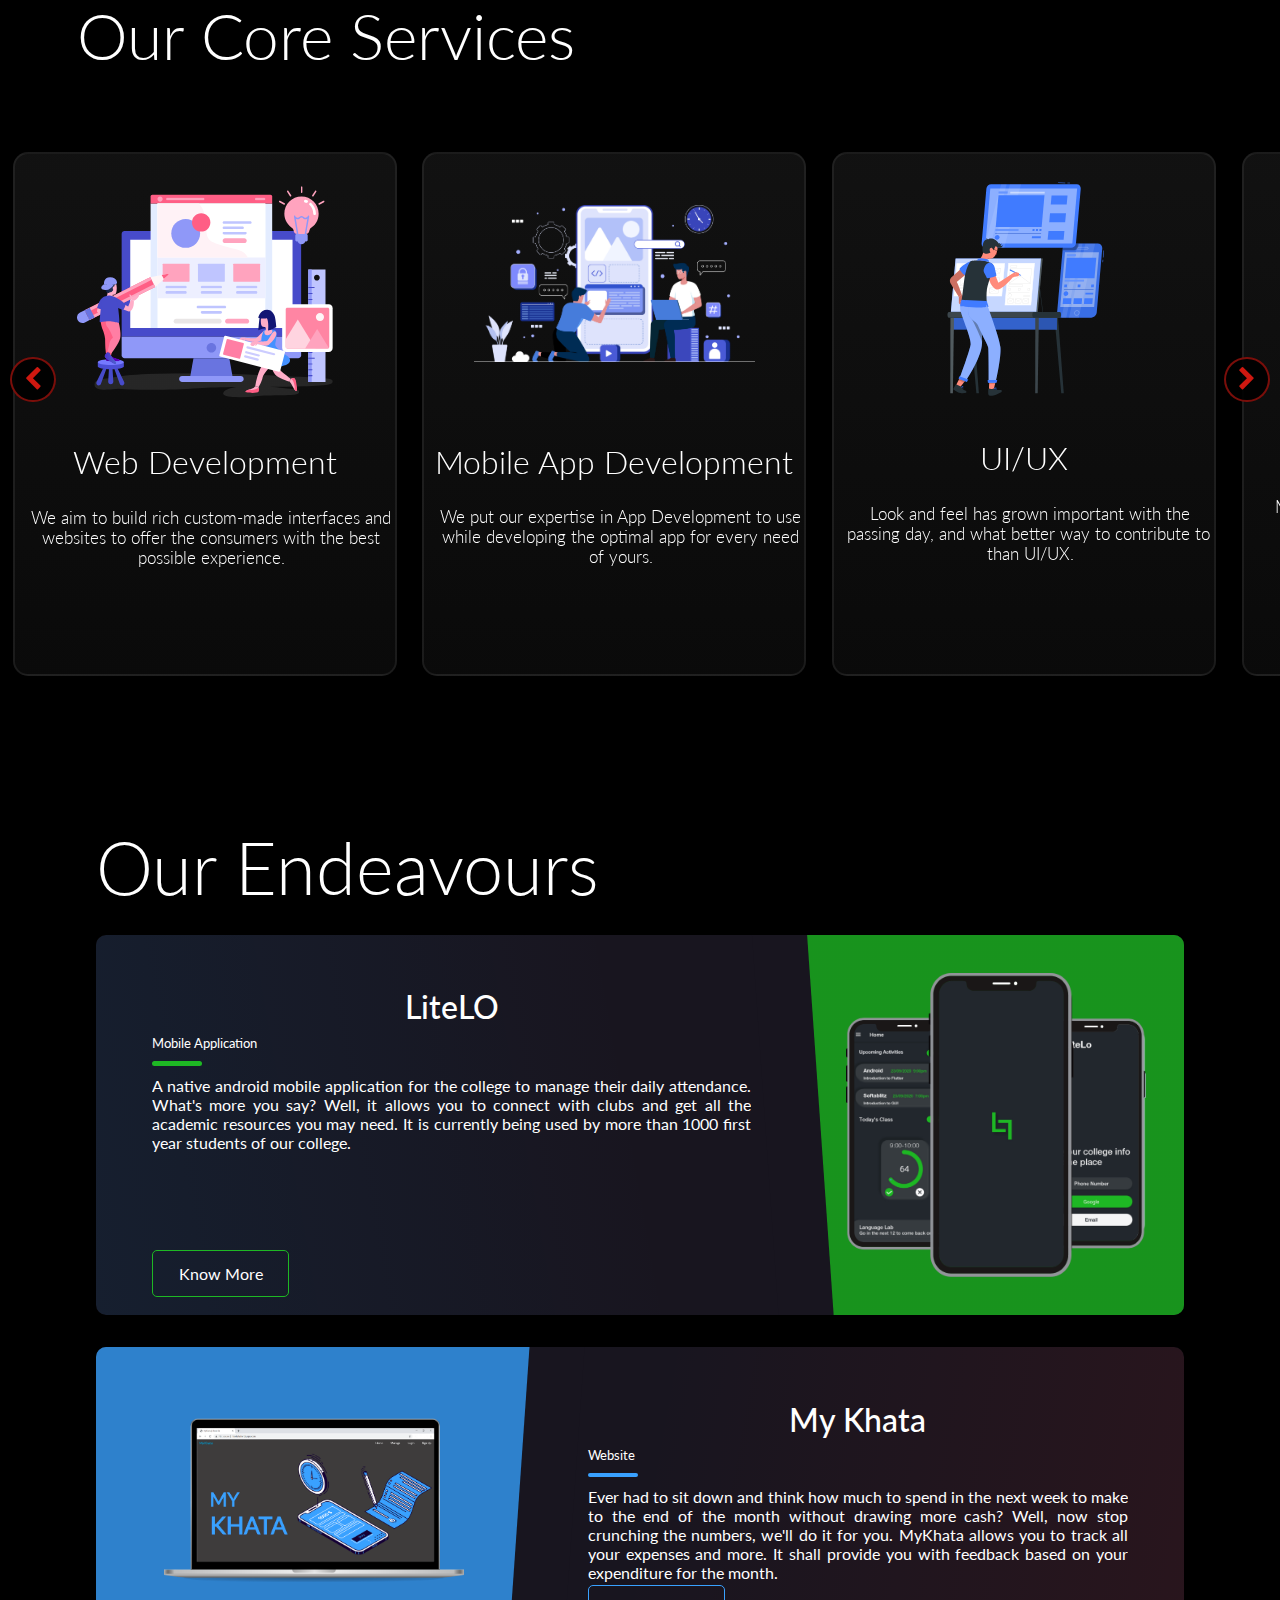
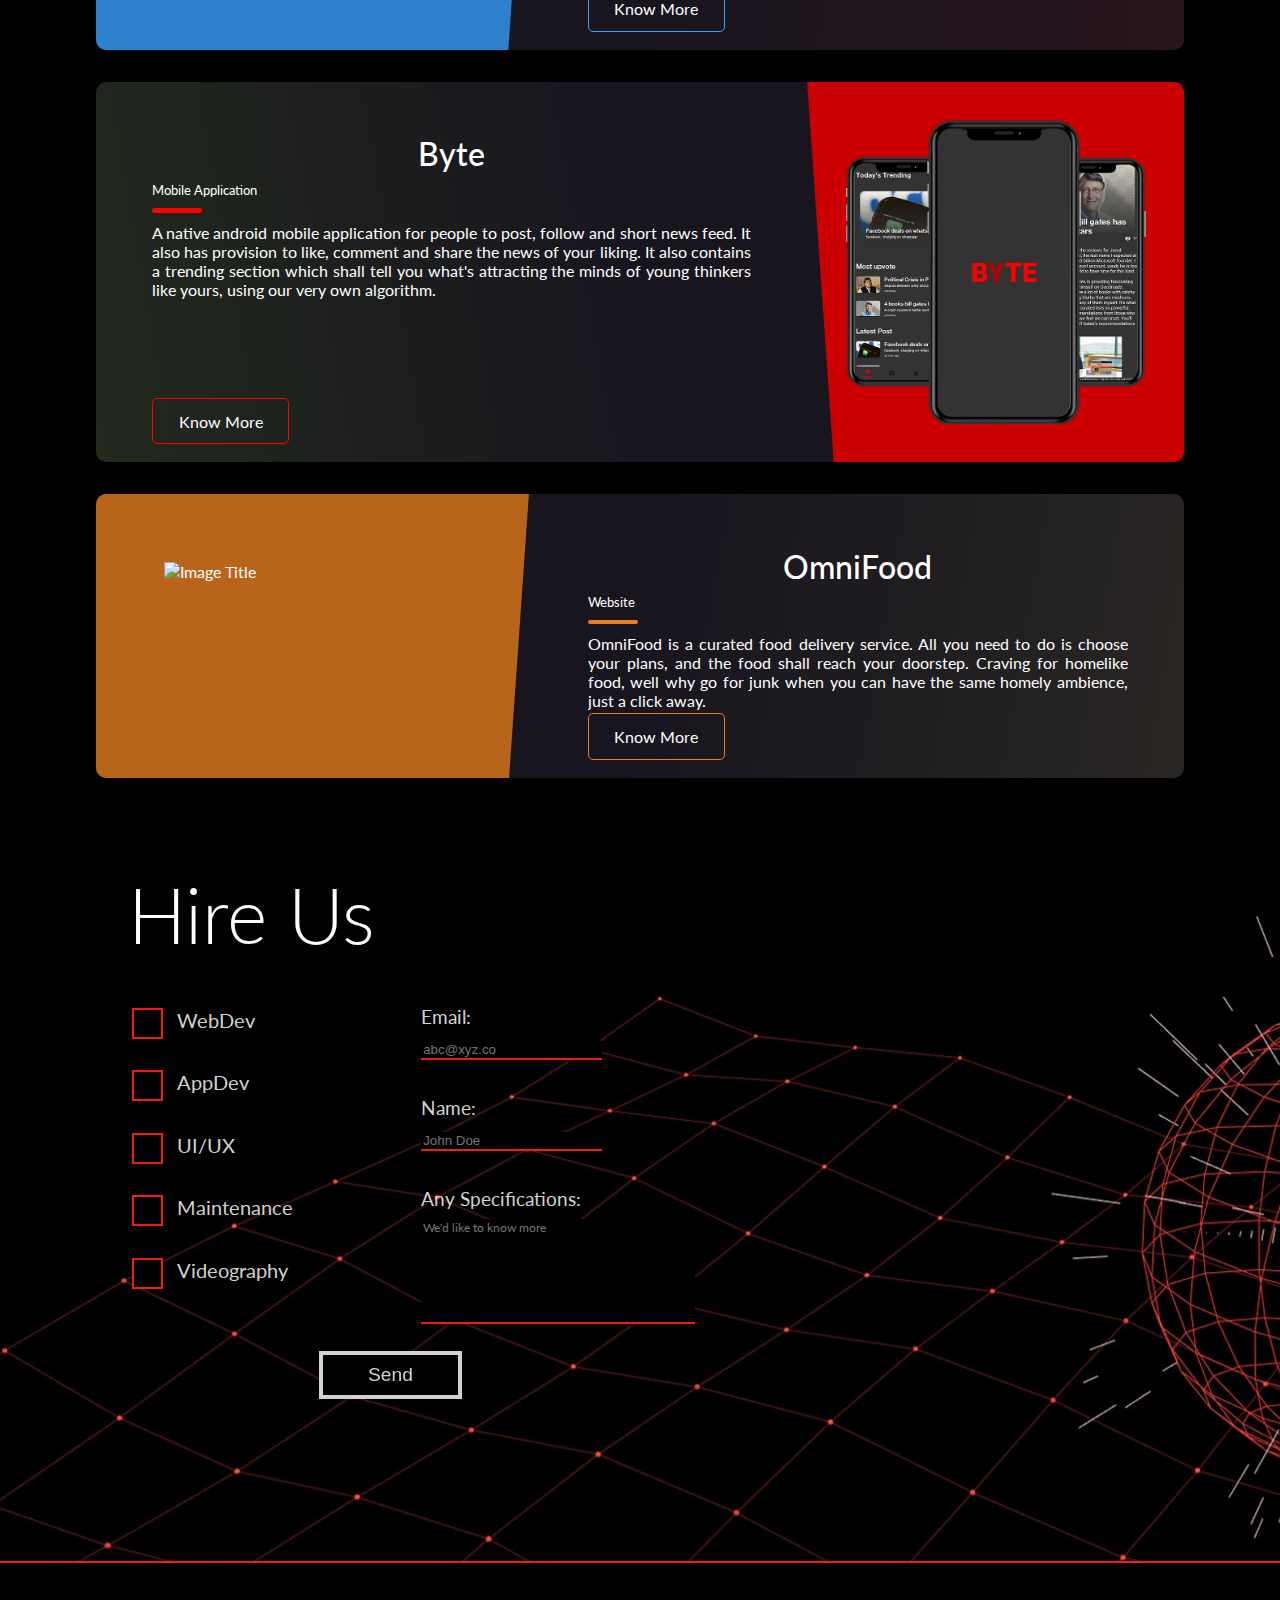
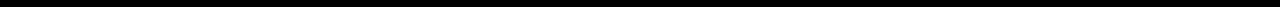
==== commit cab51a89: "Merge branch 'master' of https://github.com/AkashShukla09/CoreDev" ====
--- a/views/index.html
+++ b/views/index.html
@@ -194,6 +194,9 @@
                 font-size: 2.2vw;
             }
              @media screen and (max-width: 660px){
+                 .header{
+                     padding-bottom: 50px;
+                 }
                  .header .button{
                      font-size: 90%;
                      font-weight: 300;
@@ -436,7 +439,18 @@
         </div>
 
 
-       
+       <style>
+           @media screen and (max-width:380px) {
+               .nav-second a{
+                   font-size:90%;
+               }
+           }
+           @media screen and (max-width:550px){
+               .header{
+                   margin-bottom: 13px;
+               }
+           }
+       </style>
 
 
 
@@ -621,11 +635,25 @@
 }
  #pageHeaderTitle {
 	 margin: 1rem 0;
-	 font-size: 400%;
+	 font-size: 8vh;
+     padding-bottom: 1vh;
      text-align: left;
      font-weight: 300;
      color:#fff;
      
+}
+@media screen and (max-width:400px) {
+    #pageHeaderTitle{
+        font-size:3vh;
+        font-weight: 600;
+    }
+}
+
+@media screen and (max-width:600px) {
+    #pageHeaderTitle{
+        font-size:20px;
+        font-weight: 600;
+    }
 }
 /* Cards */
  .postcard {
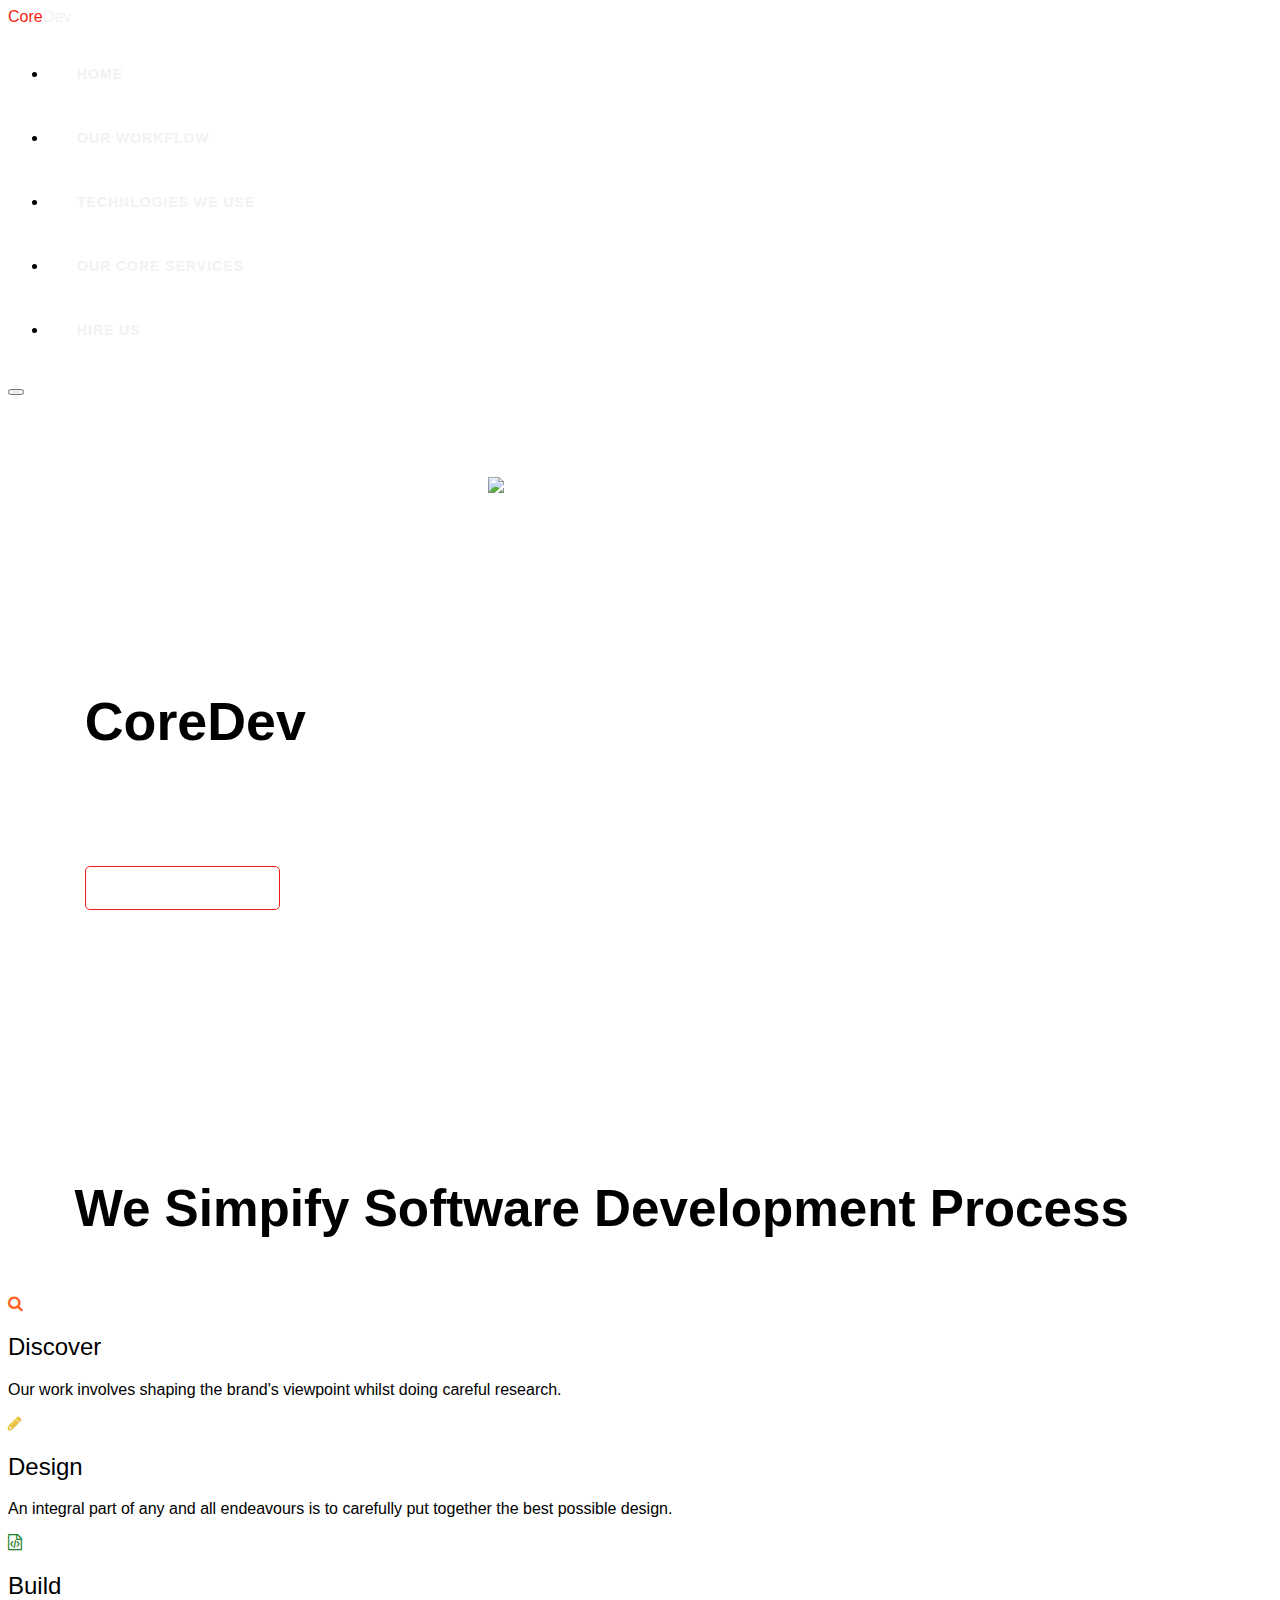
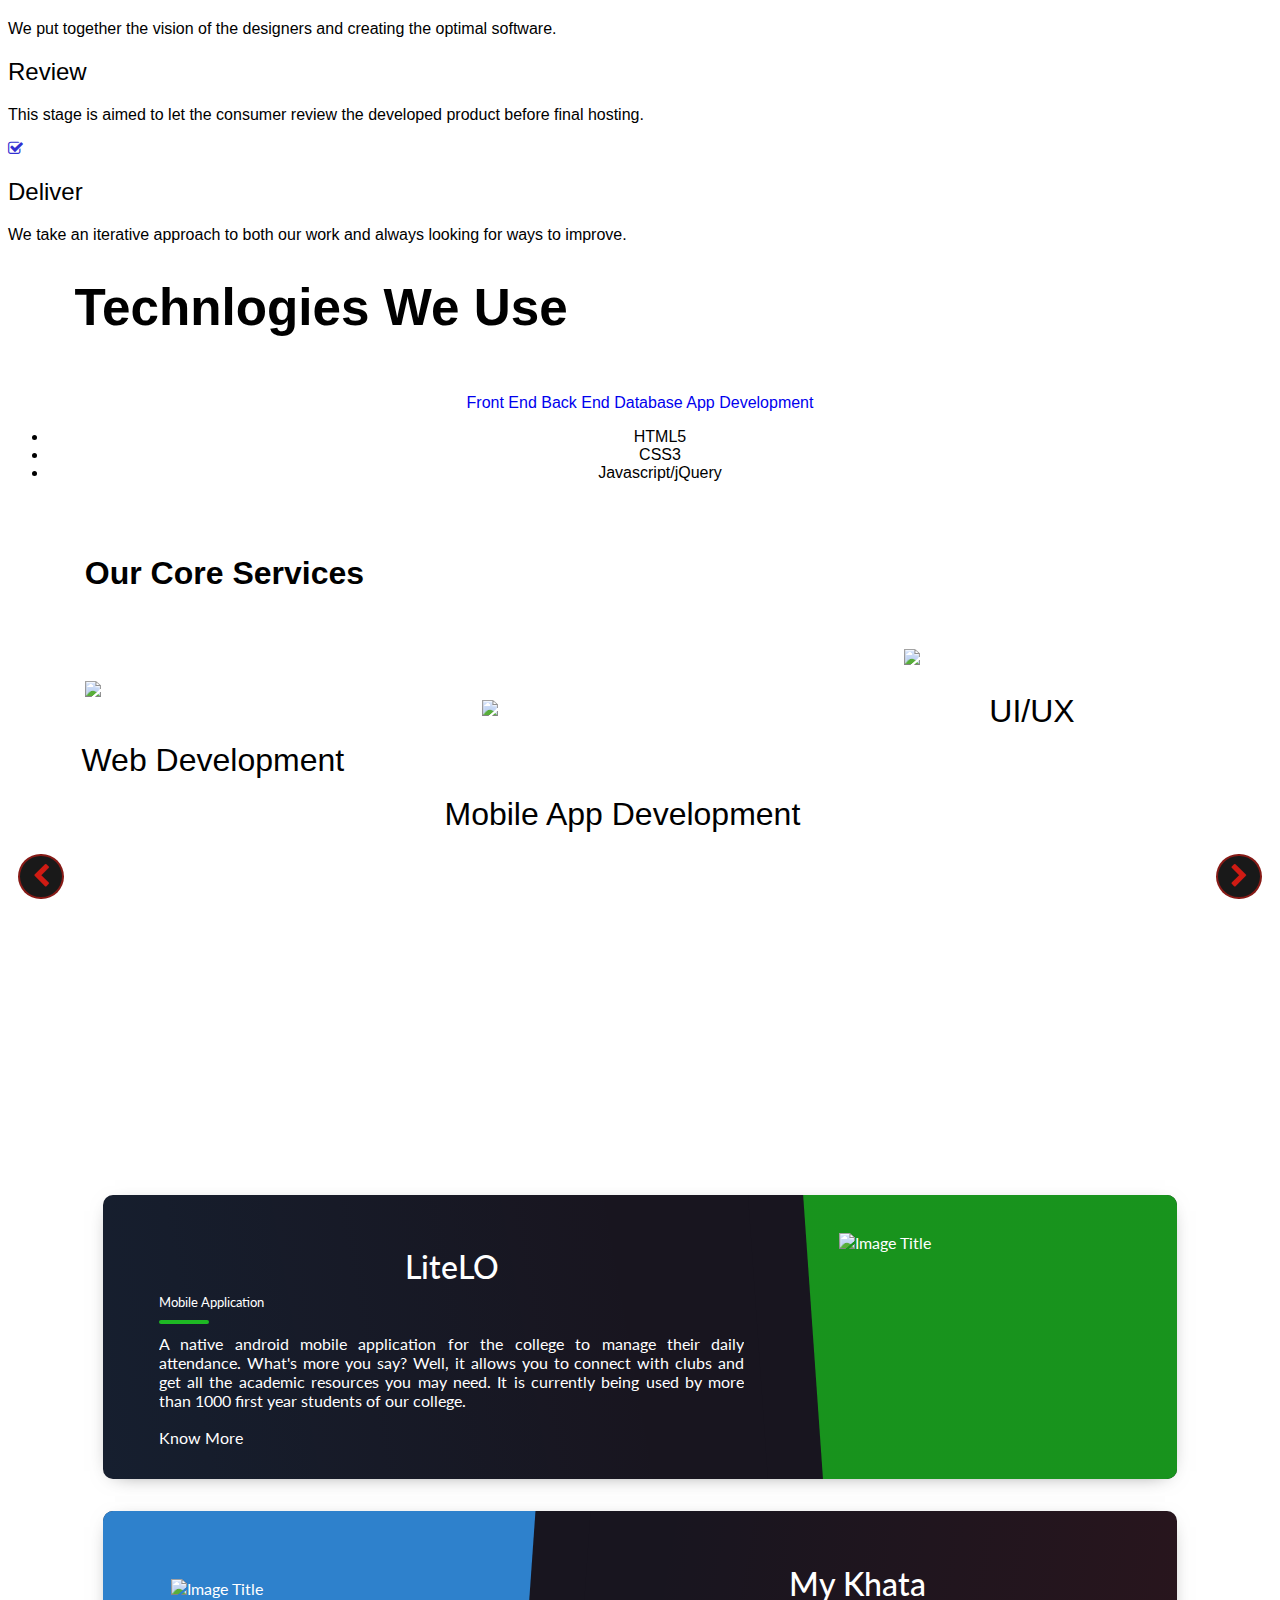
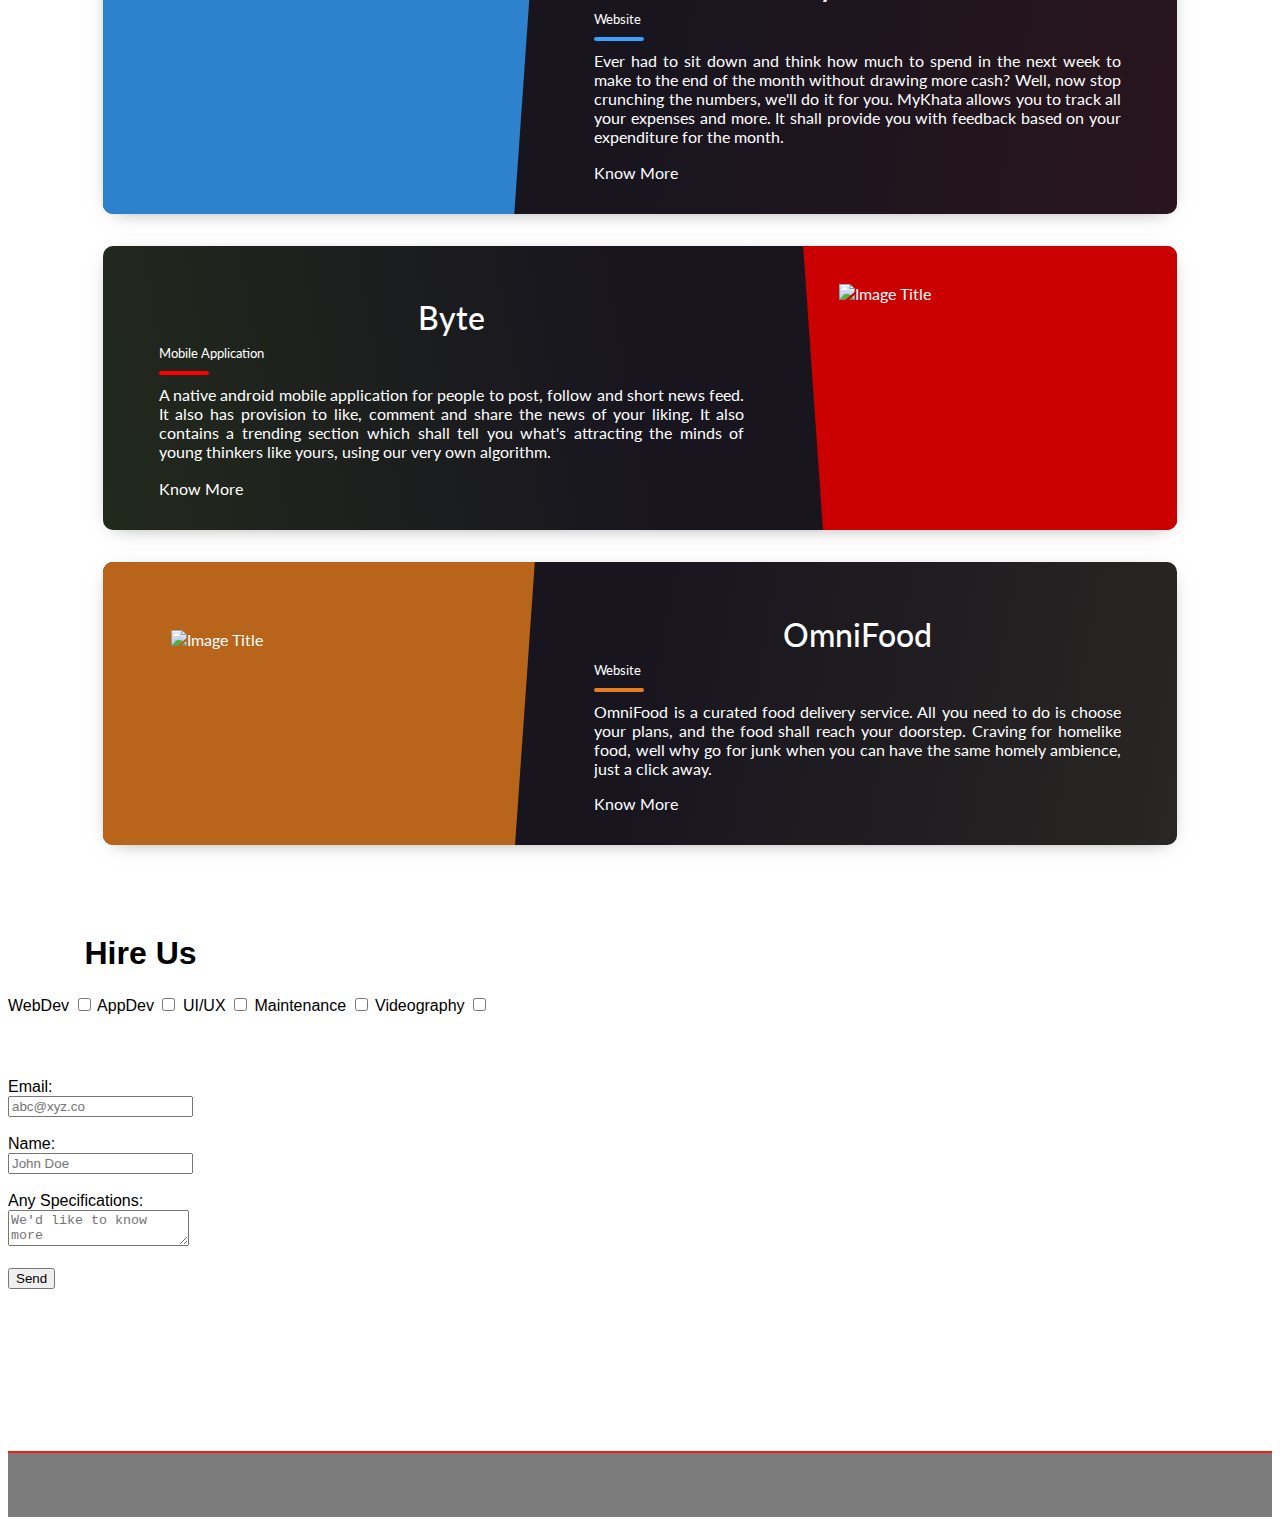
==== commit 82af2c8c: "Hosting" ====
--- a/views/index.html
+++ b/views/index.html
@@ -2,7 +2,7 @@
 <html>
         <head>
             <meta name="viewport" content="width=device-width, initial-scale=1">
-            <link rel="stylesheet" type="text/css" href="style.css">
+            <link rel="stylesheet" type="text/css" href="css/style.css">
             <link href="https://fonts.googleapis.com/css2?family=Lato:ital,wght@0,100;0,300;0,400;0,600;1,300&display=swap" rel="stylesheet">
             <link rel="stylesheet" type="text/css" href="https://cdnjs.cloudflare.com/ajax/libs/fontawesome/4.7.0/css/font-awesome.min.css">
             <link rel="stylesheet" href="http://code.ionicframework.com/ionicons/2.0.1/css/ionicons.min.css">
@@ -29,20 +29,13 @@
                 });
             </script>
         </head>
-    <!--1. Technologies-Shinjon
-        2. We Simplify..-Akash
-        3. Offer-Akshat
-        4. Navbar-Akshat & Shinjon
-    -->
-            </style>
-            </head>
             <body>
         
 
 
 
 
-            <link rel="stylesheet" type="text/css" href="n.css">
+            <link rel="stylesheet" type="text/css" href="css/n.css">
             <style type="text/css">
                 .site-navbar ul li a{
                     color: #f2f2f2;
@@ -178,7 +171,7 @@
 
 
         <div class="header" style="padding-top:6.2vh;" id="header">
-                <img src="LandingPage.png" style="padding: 2vw;">
+                <img src="images/LandingPage.png" style="padding: 2vw;">
                 <div class="box">
                     <h1 style="text-align: left; margin-left: 6vw; ">CoreDev</h1>
                     <h2 style="text-align: left; margin-left: 6vw; ">You Envision, We Deliver.</h2><br><br>
@@ -468,35 +461,35 @@
                    <div class="MS-content">
                        <div class="item">
                           <div class="card">
-                              <img src="services-web-development.svg" >
+                              <img src=" images/services-web-development.svg" >
                               <h2>Web Development</h2>
                               <p style="margin-left: 1vw;">We aim to build rich custom-made interfaces and <br>websites to offer the consumers with the best <br>possible experience.</p>                         
                             </div>
                        </div>
                        <div class="item">
                           <div class="card">
-                            <img src="App.png" style="margin-top: 4vw; width: 22vw;">
+                            <img src=" images/App.png" style="margin-top: 4vw; width: 22vw;">
                             <h2 style="margin-top: 6.2vw;">Mobile App Development</h2>
                             <p>We put our expertise in App Development to use <br>while developing the optimal app for every need <br>of yours.</p>
                           </div>
                        </div>
                        <div class="item">
                           <div class="card">
-                              <img src="UI-UX.svg" style="margin-top: 0vw;">
+                              <img src=" images/UI-UX.svg" style="margin-top: 0vw;">
                             <h2 style="margin-top: 2.2vw;">UI/UX</h2>
                             <p>Look and feel has grown important with the <br>passing day, and what better way to contribute to it <br>than UI/UX.</p>
                           </div>
                        </div>
                        <div class="item">
                           <div class="card">
-                            <img src="Maintain.png">
+                            <img src=" images/Maintain.png">
                             <h2 style="margin-top: 4.5vw;">Maintenance</h2>
                             <p>Maintaining a web application is as important <br>as building one. <br>And we are here for that too.</p>
                           </div>
                        </div>
                        <div class="item">
                           <div class="card">
-                              <img src="video.png" align="center" style="margin-top: 1.5vw; width: 23vw;margin-bottom:2vw;" >
+                              <img src=" images/video.png" align="center" style="margin-top: 1.5vw; width: 23vw;margin-bottom:2vw;" >
                             <h2 style="margin-top: 6vw;">Videography</h2>
                             <p>Marketing and advertising has also become our<br> niche as we grow day by day in the vivid world<br> of videography. </p>
                           </div>
@@ -582,10 +575,10 @@
 
 
                 <!-- Include jQuery -->
-                <script src="js/jquery-2.2.4.min.js"></script>
+                <script src=" js/jquery-2.2.4.min.js"></script>
 
                 <!-- Include Multislider -->
-                <script src="js/multislider.min.js"></script>
+                <script src=" js/multislider.min.js"></script>
 
                 <!-- Initialize element with Multislider -->
                 <script>
@@ -930,7 +923,7 @@
     
         <article class="postcard blue">
             <a class="postcard__img_link" href="#">
-                <img class="postcard__img phone" src="LITELO (1).png" alt="Image Title" style="background-color:#1eb824; padding: 3vw;"/>
+                <img class="postcard__img phone" src=" images/LITELO (1).png" alt="Image Title" style="background-color:#1eb824; padding: 3vw;"/>
             </a>
             <div class="postcard__text">
                 <h1 class="postcard__title blue"><a href="https://play.google.com/store/apps/details?id=com.dev334.litelo" target="_blank">LiteLO</a></h1>
@@ -948,7 +941,7 @@
         </article>
         <article class="postcard red">
             <a class="postcard__img_link" href="#">
-                <img class="postcard__img laptop" src="Mykhata.png" alt="Image Title"  style="padding: 5.3vw; background-color: #39a1ff;"/>	
+                <img class="postcard__img laptop" src=" images/Mykhata.png" alt="Image Title"  style="padding: 5.3vw; background-color: #39a1ff;"/>	
             </a>
             <div class="postcard__text">
                 <h1 class="postcard__title red"><a href="http://mykhata.herokuapp.com/" target="_blank">My Khata</a></h1>
@@ -964,7 +957,7 @@
         </article>
         <article class="postcard green">
             <a class="postcard__img_link" href="#">
-                <img class="postcard__img phone" src="Byte.png" alt="Image Title" style="background-color: #fe0000; padding: 3vw;" />
+                <img class="postcard__img phone" src=" images/Byte.png" alt="Image Title" style="background-color: #fe0000; padding: 3vw;" />
             </a>
             <div class="postcard__text">
                 <h1 class="postcard__title green"><a href="https://github.com/oneon334/Byte" target="_blank">Byte</a></h1>
@@ -980,7 +973,7 @@
         </article>
         <article class="postcard yellow">
             <a class="postcard__img_link" href="#">
-                <img class="postcard__img laptop" src="OmniFood.png" alt="Image Title" style="padding: 5.3vw;; background-color:#e67e22;"/>
+                <img class="postcard__img laptop" src=" images/OmniFood.png" alt="Image Title" style="padding: 5.3vw;; background-color:#e67e22;"/>
             </a>
             <div class="postcard__text">
                 <h1 class="postcard__title yellow"><a href="https://github.com/shinjondas/WebTech_Project" target="_blank">OmniFood</a></h1>
@@ -999,7 +992,7 @@
 
 
         
-        <div class="hireus " id="hireus" style="margin-top:10vh;padding-bottom:18vh;background-image: url(globe-bg-img-darkv1.5e7ab89de2b9d2937905.jpg);width:96%;z-index:1;">
+        <div class="hireus " id="hireus" style="margin-top:10vh;padding-bottom:18vh;background-image: url( images/globe-bg-img-darkv1.5e7ab89de2b9d2937905.jpg);width:96%;z-index:1;">
             <h1 style="padding-bottom: 2.5vh;text-align:left;padding-left:8.5vh;margin:0;">Hire Us</h1>
            <div class="hireform" >
             <form
